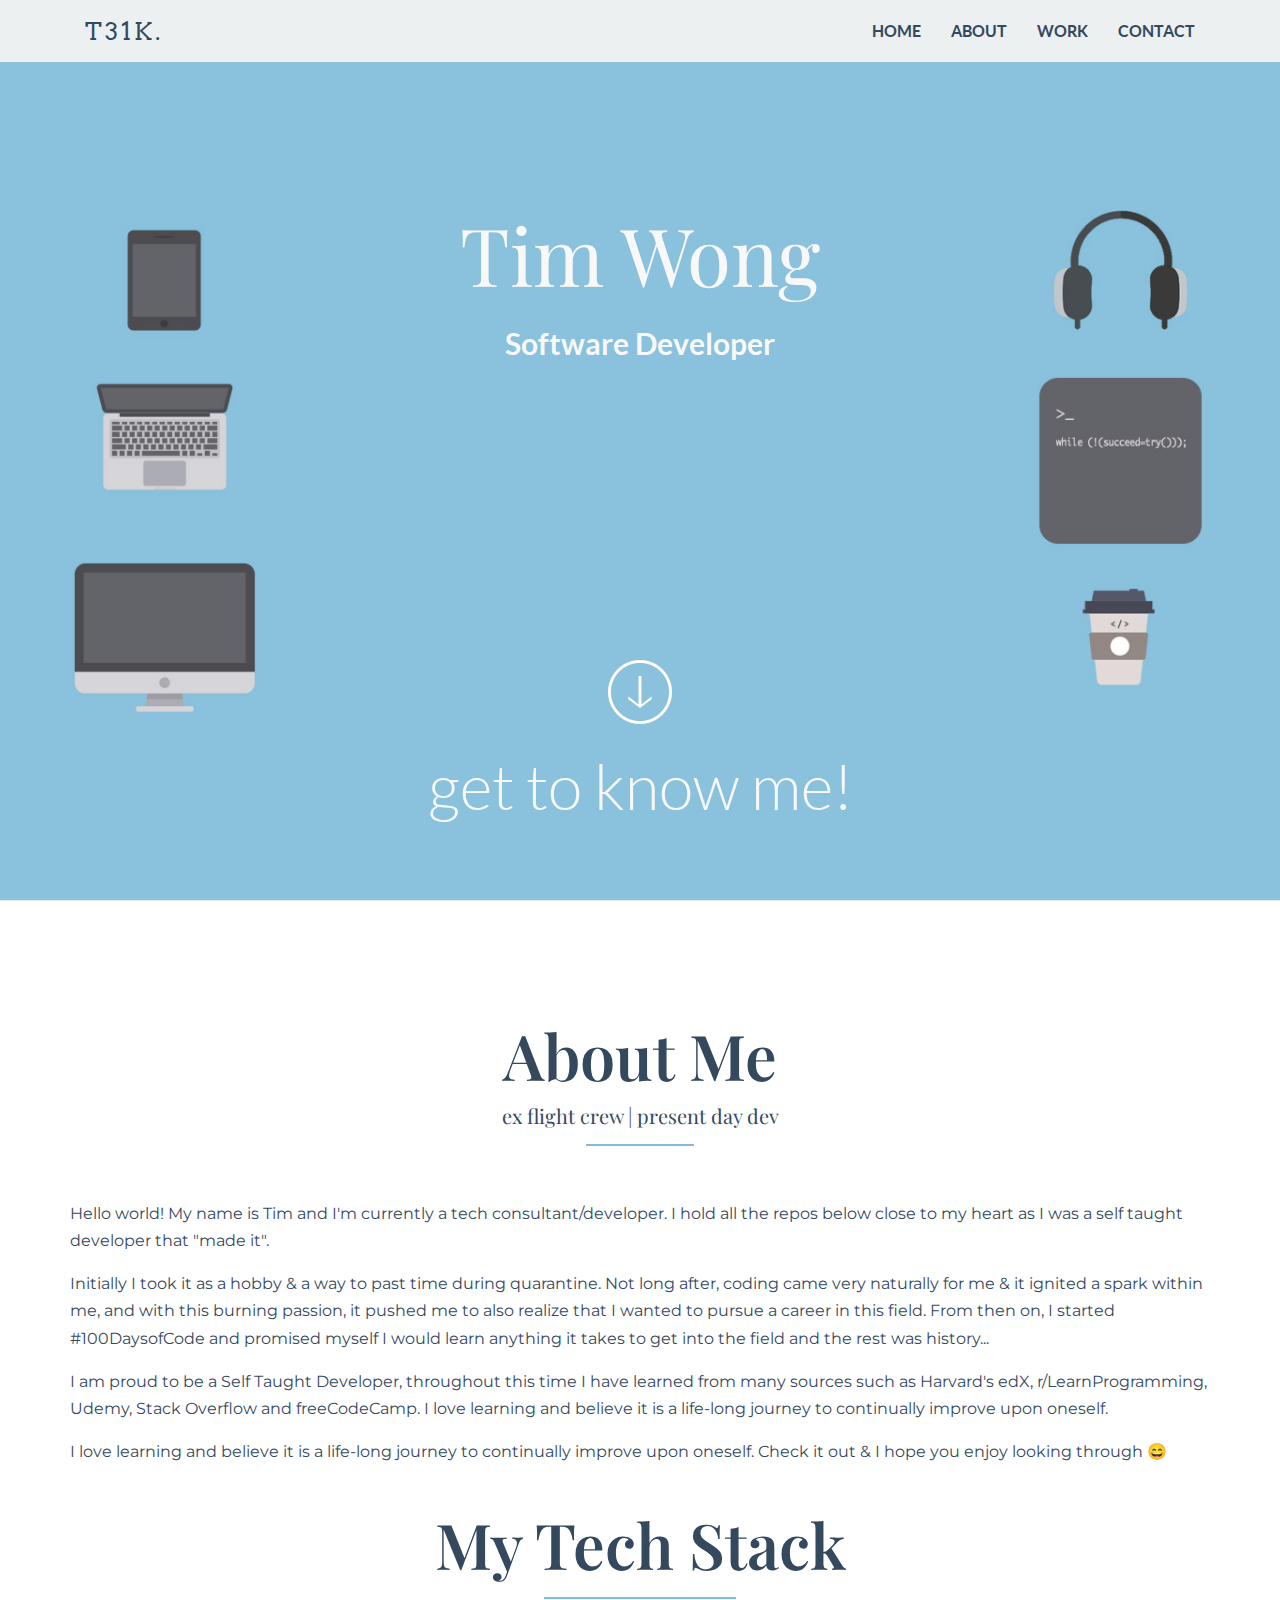
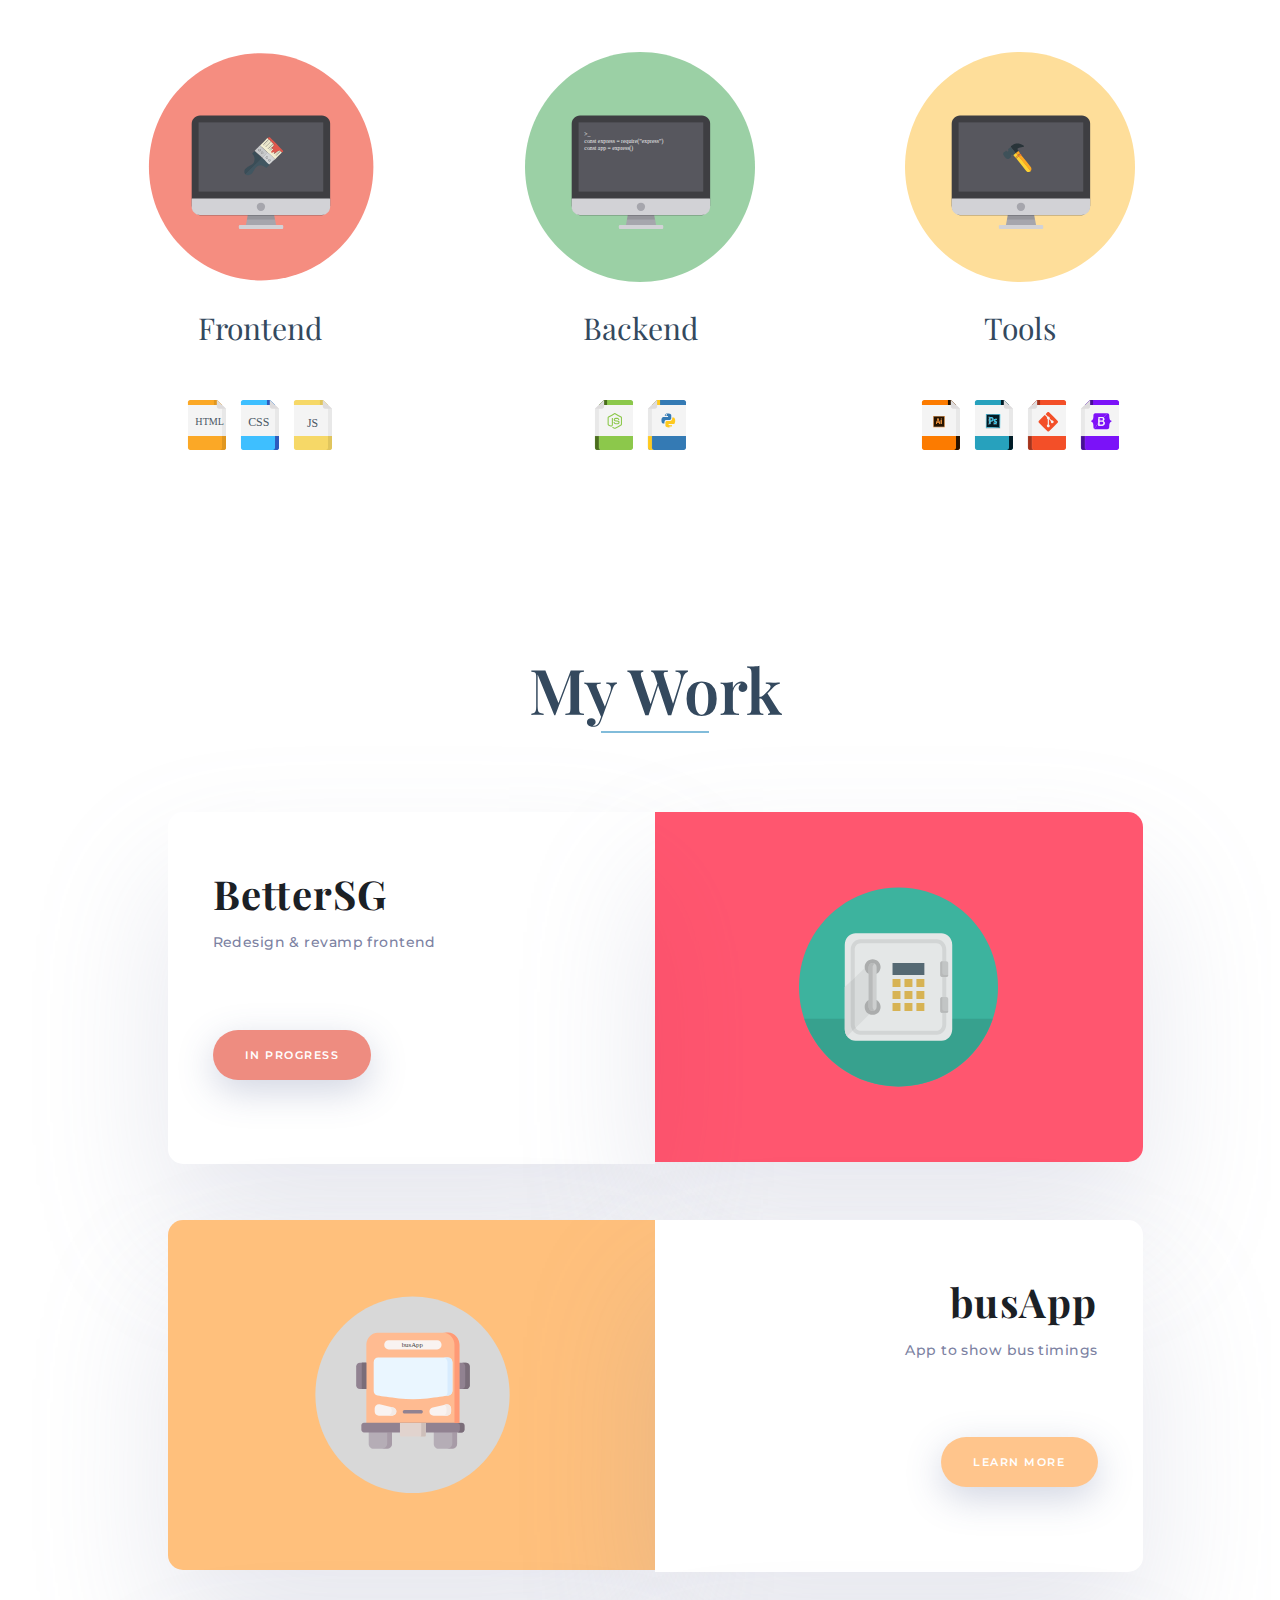
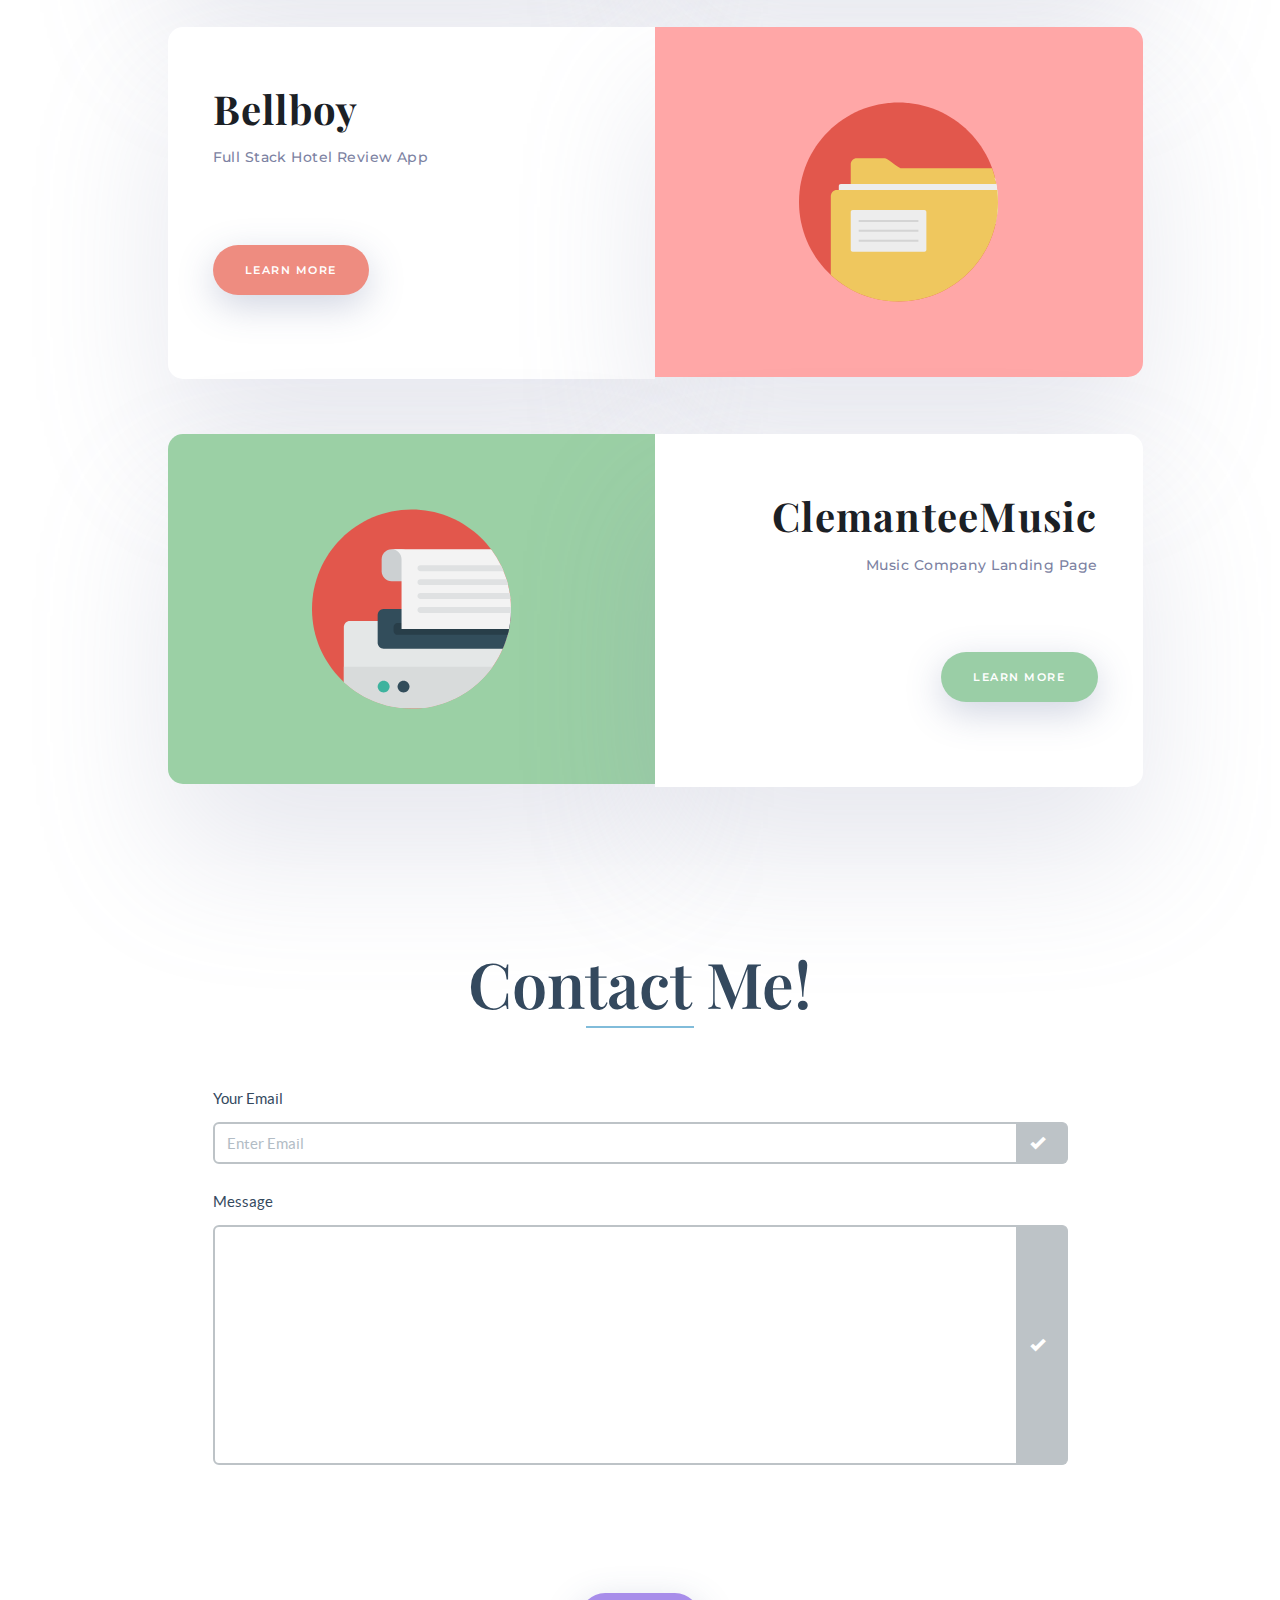
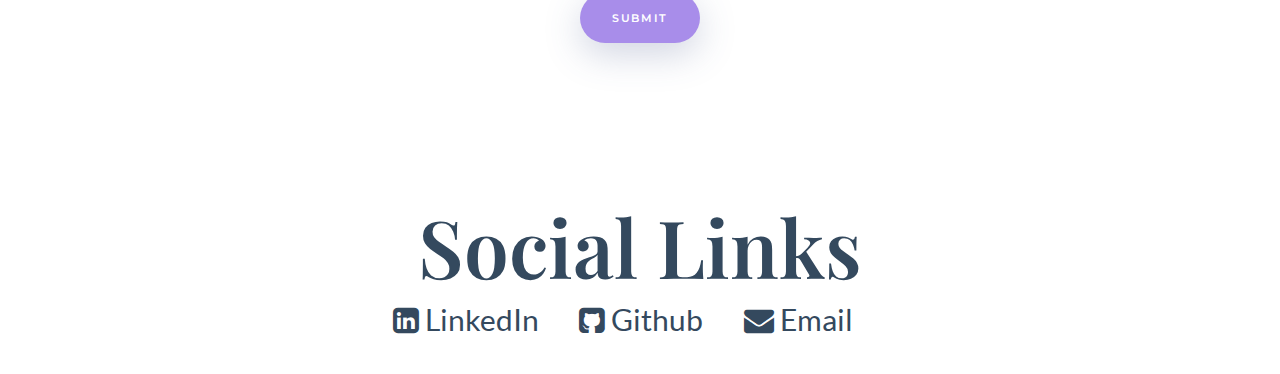
==== index.html @ 74f84fde "Center submit button" ====
<!DOCTYPE html>
<html> 
<head>
    <meta charset="utf-8">
    <meta name="viewport" content="width=device-width, user-scalable=no, initial-scale=1.0, minimum-scale=1.0, maximum-scale=1.0">
	<meta name="description" content="Software Enginner | Open to new opportunities ">
    <meta name="author" content="">

    <title>Tim Wong Portfolio Site</title>

    <!-- Bootstrap core CSS -->
    <link href="css/bootstrap.min.css" rel="stylesheet">
    <!-- Custom Google Web Font -->
    <link href="font-awesome/css/font-awesome.min.css" rel="stylesheet">
    <link href='http://fonts.googleapis.com/css?family=Lato:100,300,400,700,900,100italic,300italic,400italic,700italic,900italic' rel='stylesheet' type='text/css'>
	<link href='http://fonts.googleapis.com/css?family=Arvo:400,700' rel='stylesheet' type='text/css'>
	<link href="css/font.css" rel="stylesheet" >
    <!-- Custom CSS-->
    <link href="css/general.css" rel="stylesheet">
	<link href="css/cards.css" rel="stylesheet">
	
	<!-- Owl-Carousel -->
    <link href="css/custom.css" rel="stylesheet">
	<link href="css/owl.carousel.css" rel="stylesheet">
    <link href="css/owl.theme.css" rel="stylesheet">
	<link href="css/style.css" rel="stylesheet">
	<link href="css/animate.css" rel="stylesheet">
	
	<!-- Fav Icon -->
	<link rel="apple-touch-icon" sizes="180x180" href="img/fav/apple-touch-icon.png">
	<link rel="icon" type="image/png" sizes="32x32" href="img/fav/favicon-32x32.png">
	<link rel="icon" type="image/png" sizes="16x16" href="img/fav/favicon-16x16.png">
	<link rel="manifest" href="img/fav/site.webmanifest">
	
	<!-- Magnific Popup core CSS file -->
	<link rel="stylesheet" href="css/magnific-popup.css"> 
	<script src="js/modernizr-2.8.3.min.js"></script>  <!-- Modernizr /-->

</head>

<body id="home">

	<!-- Preloader -->
	<div id="preloader">
		<div id="status"></div>
	</div>
	
	<!-- FullScreen -->
    <div class="intro-header">
		<div class="col-xs-12 text-center abcen1">
			<h1 class="custom-subtitle-font hideOnMobile wow fadeIn" data-wow-delay="0.4s">Tim Wong</h1>
			<h3 class="custom_p_font hideOnMobile wow fadeIn" data-wow-delay="0.6s">Software Developer</h3>
			
		</div>    
        <!-- /.container -->
		<div class="col-xs-12 text-center abcen wow">
			<a class="imgcircle wow bounceInUp" data-wow-duration="1.5s"  href="#about"> <img class="img_scroll" src="img/icon/circle.png" alt=""> </a>
			<h2 class="h3_home wow bounceIn" data-wow-duration="1.5s">get to know me!</h2>
			<div class="button_down "> 
			</div>
		</div>
		<!-- <div>
			<img src="/img/1.svg" alt="">
		</div>
		 -->
    </div>
	
	<!-- NavBar-->
	<nav class="navbar-default navbar-fixed-top" role="navigation" id="main">
		<div class="container" >
			<div class="navbar-header">
				<button type="button" class="navbar-toggle" data-toggle="collapse" data-target=".navbar-ex1-collapse">
					<span class="sr-only">Toggle navigation</span>
					<span class="icon-bar"></span>
					<span class="icon-bar"></span>
					<span class="icon-bar"></span>
				</button>
				<a class="navbar-brand custom-font" href="#home">T31K.</a>
			</div>

			<div class="collapse navbar-collapse navbar-right navbar-ex1-collapse">
				<ul class="nav navbar-nav">
					
					<li class="menuItem"><a href="#home">HOME</a></li>
					<li class="menuItem"><a href="#about">ABOUT</a></li>
					<li class="menuItem"><a href="#work">WORK</a></li>
					<li class="menuItem"><a href="#contact">CONTACT</a></li>
				</ul>
			</div>
		</div>
	</nav> 

	
	<!-- What is -->
	<section id="about">
	<div class="content-section-b">
		<div class="container">
			<div class="row">
				<div class="col-md-12  text-center wrap_title">
					<h2 class="custom-title-font">About Me</h2>
					<h4 class="custom-subtitle-font" >ex flight crew | present day dev</h4>
					<span class="underline">__________________</span>
				</div>
			</div>

			<div class="row text-center">
				<div class="col-lg-12">
					<div class="div-centered">
						<p class="custom-p-font">Hello world! My name is Tim and I'm currently a tech consultant/developer. I hold all the repos below close to my heart as I was a self taught developer that "made it". </p>
						<p class="custom-p-font">Initially I took it as a hobby & a way to past time during quarantine. Not long after, coding came very naturally for me & it ignited a spark within me, and with this burning passion, it pushed me to also realize that I wanted to pursue a career in this field. From then on, I started #100DaysofCode and promised myself I would learn anything it takes to get into the field and the rest was history...</p>
						<p class="custom-p-font">I am proud to be a Self Taught Developer, throughout this time I have learned from many sources such as Harvard's edX, r/LearnProgramming, Udemy, Stack Overflow and freeCodeCamp. I love learning and believe it is a life-long journey to continually improve upon oneself.</p>								
						<p class="custom-p-font">I love learning and believe it is a life-long journey to continually improve upon oneself. Check it out & I hope you enjoy looking through 😄 </p>
					</div>
				</div>
			</div>
		

						<div class="col-md-12  text-center wrap_title">
							<h2 class="custom-title-font">My Tech Stack</h2>
							<p></p>
							<span class="underline">________________________________</span>
						</div>
					</div>

					<div class="row">
						<div class="container">

						<!-- <div class="col-lg-3"></div> -->
						<div class="col-lg-4  ml-lg-3 text-center">
							<img src="img/icon/frontend.svg" class="icon-custom" alt="">
								<h3 class="custom-subtitle-font">Frontend</h3>
								<img src="img/icon/html.svg" class="smaller-icon-custom">
								<img src="img/icon/css.svg" class="smaller-icon-custom">
								<img src="img/icon/javascript.svg" class="smaller-icon-custom">
						</div>
						<div class="col-lg-4  text-center">
							<img src="img/icon/backend.svg" class="icon-custom" alt="">
								<h3 class="custom-subtitle-font">Backend</h3>
								<img src="img/icon/nodejs.svg" class="smaller-icon-custom">
								<img src="img/icon/python.svg" class="smaller-icon-custom">
						</div>
						<div class="col-lg-4  mr-lg-3  text-center">
							<img src="img/icon/tools.svg" class="icon-custom" alt="">
								<h3 class="custom-subtitle-font">Tools</h3>
								<img src="img/icon/illustrator.svg" class="smaller-icon-custom">
								<img src="img/icon/photoshop.svg" class="smaller-icon-custom">
								<img src="img/icon/git.svg" class="smaller-icon-custom">
								<img src="img/icon/boostrap.svg" class="smaller-icon-custom">
						</div>
						<!-- <div class="col-lg-3"></div> -->

					</div>

				</div>
			</section>

			<section id="work">
				<br><br>
				<div class="container">
					<div class="container">
						<div class="text-center ">
							<h2 class="custom-title-font ">My Work</h2>
							<span class="text-center underline mb-5">__________________</span>
						</div>
						<br><br>

					<div class="row">
						<div class="col-md-1"></div>
						<div class="col-md-5 p-none">
							<div class="work-wrapper-l">
									<h3 class="title">BetterSG</h3>
									<p class="work-wrap-text">Redesign & revamp frontend</p>
									<a href="https://better.sg" class="btn btn-red" target="_blank">In Progress</a>
									
							</div>
						</div>
						<div class="col-md-5 p-none">
							<div class="work-wrapper-r bg-red">
								<img class="work-img"  src="img/icon/bank.svg" alt="">
							</div>
						</div>
						<div class="col-md-1"></div>
					</div>
					<br><br>
					<div class="row">
						<div class="col-md-1"></div>
						<div class="col-md-5 p-none">
							<div class="work-wrapper-l-alt bg-orange">
								<img class="work-img"  src="img/icon/busApp.svg" alt="">
								
							</div>
						</div>
						<div class="col-md-5 p-none">
							<div class="work-wrapper-r-alt ">
								<div class="text-right text-custom-center">
									<h3 class="title-alt">busApp</h3>
									<p class="work-wrap-text-alt">App to show bus timings</p>
									<a href="work#busapp" class="btn btn-work btn-orange text-right " target="_blank">Learn More</a>
								</div>
							</div>
						</div>
						<div class="col-md-1"></div>
					</div>
					<br><br>
					<div class="row">
						<div class="col-md-1"></div>
						<div class="col-md-5 p-none">
							<div class="work-wrapper-l">
									<h3 class="title">Bellboy</h3>
									<p class="work-wrap-text">Full Stack Hotel Review App</p>
									<a href="work#bellboy" class="btn btn-red" target="_blank">Learn More</a>
							</div>
						</div>
						<div class="col-md-5 p-none">
							<div class="work-wrapper-r bg-pink">
								<img class="work-img" src="img/icon/folder.svg" alt="">
							</div>
						</div>
						<div class="col-md-1"></div>
					</div>
					<br><br>
					<div class="row">
						<div class="col-md-1"></div>
						<div class="col-md-5 p-none">
							<div class="work-wrapper-l-alt bg-green">
								<img class="work-img"  src="img/icon/printer.svg" alt="">
								
							</div>
						</div>
						<div class="col-md-5 p-none">
							<div class="work-wrapper-r-alt">
								<div class="text-right text-custom-center">
									<h3 class="title-alt ">ClemanteeMusic</h3>
									<p class="work-wrap-text-alt">Music Company Landing Page</p>
									<a href="work#clemantee" class="btn btn-work btn-green text-right " target="_blank">Learn More</a>
								</div>
							</div>
						</div>
						<div class="col-md-1"></div>
					</div>
			
	</section>
	<!-- Contact -->
	<br><br><br>
	<section id="contact">
		<div class="container">
			<div class="row">
			
			<div class="col-md-12  text-center wrap_title">
				<h2 class="custom-title-font contact">Contact Me!</h2>
				<span class="text-center underline mb-5">__________________</span>
			</div>
			
			<div class="col-md-12">
				<form role="form" action="https://formspree.io/f/mleodkqy" method="post" class="form" >
						<div class="form-group">
							<label for="InputEmail">Your Email</label>
							<div class="input-group">
								<input type="text" class="form-control" id="InputEmail" name="_replyto" placeholder="Enter Email" required  >
								<span class="input-group-addon"><i class="glyphicon glyphicon-ok form-control-feedback"></i></span>
							</div>
						</div>
						
						<div class="form-group">
							<label for="message">Message</label>
								<div class="input-group">
									<textarea name="message" id="InputMessage" class="form-control" rows="10" cols="80" required></textarea>
									<span class="input-group-addon"><i class="glyphicon glyphicon-ok form-control-feedback"></i></span>
								</div>

							<input type="submit" name="submit" id="submit" value="Submit" class="btn btn-work btn-red bg-purple mx-auto">

						</div>
						
				</form>
			</div>
			
			
			</div>
		</div>
	</section>
	
			<div class="container">
				<div class="row">
					<div class="col-lg-12">
						<div class="d-block mx-auto">
							<h1 class="mt-4 text-center custom-title-font">Social Links</h1>
							<li class="social d-block text-center social"> 
								<a href="https://linkedin.com/in/teikmunwong"><i class="fa fa-linkedin-square fa-size"></i> LinkedIn</a>
								<a href="https://github.com/T31K"><i class="fa fa-github-square fa-size"> </i> Github</a>
								<a href="mailto:t31kmunwong@gmail.com"><i class="fa fa-envelope fa-size"> </i> Email</a>
							</li>
							<br>
						</div>
					</div>
				</div>
			</div>
		

    <!-- JavaScript -->
    <script src="js/jquery-1.10.2.js"></script>
    <script src="js/bootstrap.js"></script>
	<script src="js/owl.carousel.js"></script>
	<script src="js/script.js"></script>
	<!-- StikyMenu -->
	<script src="js/stickUp.min.js"></script>
	<script type="text/javascript">
	  jQuery(function($) {
		$(document).ready( function() {
		  $('.navbar-default').stickUp();
		  
		});
	  });
	
	</script>
	<!-- Smoothscroll -->
	<script type="text/javascript" src="js/jquery.corner.js"></script> 
	<script src="js/wow.min.js"></script>
	<script>
	 new WOW().init();
	</script>
	<script src="js/classie.js"></script>
	<script src="js/uiMorphingButton_inflow.js"></script>
	<!-- Magnific Popup core JS file -->
	<script src="js/jquery.magnific-popup.js"></script> 
</body>

</html>
---- css/font.css ----
@import url('https://fonts.googleapis.com/css2?family=Playfair+Display:wght@400;500;600&display=swap');
@import url('https://fonts.googleapis.com/css2?family=Montserrat:wght@400;500;600;700&display=swap');

.custom-title-font{
    font-family: 'Playfair Display', serif !important;
    font-weight: 600;
}

.custom-p-font{
    font-family: 'Montserrat', serif !important;
}

.custom-subheading-font{
    font-family: 'Playfair Display', serif !important;
    font-weight: 500;
}

.custom-subtitle-font{
    font-family: 'Playfair Display', serif !important;
    font-weight: 400;
}
.underline{
    border-top: 2px solid #81BCDA;
    color: #FFF;
}

.c-mt{
    margin-top: 15% !important;
}

.my-work{
    margin-top:800px;
}

.contact{
    margin-top :80px !important;
}
---- css/general.css ----
/*General */
@import url('https://fonts.googleapis.com/css2?family=Josefin+Sans:wght@300;350;400;600&display=swap');

body, html {
	height: 100%;
	width: 100%;
	overflow-x:hidden;
}


::-moz-selection{background:#1abc9c;color:white}

::selection{background:#1abc9c;color:white}

.abcen{position: absolute;bottom: 8%;}

.abcen1{position: absolute;top: 20%;}

.content-section-c {
	border-top: 1px solid #32465A;
	border-bottom: 1px solid #32465A;
	background-color: #34495e;
	padding: 90px 0;
}

.descp{
	margin: 0;
	padding: 0;
	line-height: 40px !important;
}

.glyphicon {
	margin-right: 10px;
}

.lead2 {
margin-bottom: 30px;
margin-top: 20px;
font-size: 18px;
line-height: 1.46428571;
font-weight: 300;
}

.lead3 {
margin-bottom: 0px;
margin-top: 0px;
font-size: 16px;
color: #8D8D8D;
line-height: 1.46428571;
font-weight: 300;
}

.float {
-webkit-animation-name: floatingx;
-webkit-animation-duration: 4s;
-webkit-animation-iteration-count: infinite;
-webkit-animation-timing-function: ease-in-out;
-moz-animation-name: floating;
-moz-animation-duration: 4s;
-moz-animation-iteration-count: infinite;
-moz-animation-timing-function: ease-in-out;
}

.phone-image {
max-width: 250px;
margin: auto;
}

.h1_home{
	font-size: 80px;
	font-family: 'Josefin Sans', sans-serif;
	font-weight: 350;
	letter-spacing: 6px;
}

.h3_home{font-weight: 300;}

/*own carousel */

#owl-demo .item{
  margin: 3px;
}
#owl-demo .item img{
  display: block;
  width: 100%;
  height: auto;
}

#owl-demo-1 .item{
  margin: 3px;
}
#owl-demo-1 .item img{
  display: block;
  width: 100%;
  height: auto;
}

/*magnific */
.mfp-bg {
background: #000000 !important;
opacity: 0.95 !important;
filter: alpha(opacity=95) !important;
}

.item .img-responsive {cursor:url(../img/cross.png),auto;}

/* Preloader */
#preloader {
	position: fixed;
	top:0;
	left:0;
	right:0;
	bottom:0;
	background-color:#fff; /* change if the mask should have another color then white */
	z-index:99; /* makes sure it stays on top */
}

#status {
	width:200px;
	height:200px;
	position:absolute;
	left:50%; /* centers the loading animation horizontally one the screen */
	top:50%; /* centers the loading animation vertically one the screen */
	background-image:url(../img/status.gif); /* path to your loading animation */
	background-repeat:no-repeat;
	background-position:center;
	margin:-100px 0 0 -100px; /* is width and height divided by two */
}


/* Button */ 
.mybutton_standard {
	border: 1px solid #fff;
	color: #fff;
}

.mybutton_cyano{
	border: 1px solid #4A90BE;
	color: #fff;
	background-color:#4A90BE;
}

.mybutton_cyano:hover{
	border: 1px solid #4A90BE;
	color: #4A90BE !important;
	background: rgba(204, 204, 204, 0);
}

.button_down img {
width: 50px;
	
}
.btn-primary {
	border-color: rgba(52, 73, 94, 0);
}

.tworow{margin-top: 90px;}

.social {
	font-size: 30px;
	text-decoration: none;
	list-style-type: none;
	color: #1abc9c; 
}

.social > a:hover {
	color: #1abc9c; 
}

.box-icon {
	height: 150px;
	width: 150px;
	-moz-border-radius: 35px;
	border-radius: 100%;
	padding: 47px 10px;
	background-color: #f0f1ec;
	color: #034b81;
	text-align: center;
	-webkit-transition: all 0.3s;
	-moz-transition: all 0.3s;
	transition: all 0.3s;
	margin-right: 15px;
}

.box-icon:hover {
	background-color: #1abc9c;
	color: #fff;
}

.owl-theme .owl-controls .owl-page span {
background: #1abc9c !important;
}

/* Nav */
.navbar {
	position: relative;
	min-height: 60px;
	margin-bottom: 0; 
	width: 100%;
	z-index: 999;
	border-radius: 0; 
}
/* 
.navbar-default {
	position: relative;
	min-height: 60px;
	width: 100%;
	z-index: 999;
	
} */

.navbar-default .navbar-nav>li>a {
color: #ffffff;
}

.navbar-default .navbar-nav>li>a:hover {
color: #ECEBEB;
}

.navbar-default .navbar-brand {
color: #ffffff;
}
.navbar-default .navbar-brand:hover {
color: #ECEBEB;
}

.navbar-brand {
	font-family: arvo;
	letter-spacing: 3px;
	font-weight: 400 !important;
}

.lead {
	font-size: 16px;
	font-weight: 400;
}

.intro-header {
	height: 100%; /* Full PAge */
	padding-top: 50px; /* If you're making other pages, make sure there is 50px of padding to make sure the navbar doesn't overlap content! */
	padding-bottom: 50px;
	color: #f8f8f8;
	background: url(../img/intro/intro6.jpg) no-repeat center center;
	background-size: cover;
	text-align: center;
}

.intro-message {
	position: relative;
	padding-top: 12%;
	padding-bottom: 20%;
}

.list-inline {
	margin-top: 30px;
}
.intro-message > h1 {
	margin: 0;
	font-size: 5em;
	font-family: "Lato", "Helvetica Neue", Helvetica, Arial, sans-serif;
	font-weight: 400;
	letter-spacing: 3px;
}

.intro-divider {
	width: 400px;
	border-top: 1px solid #f8f8f8;
	border-bottom: 1px solid rgba(0, 0, 0, 0.2);
}

.intro-message > h3 {
	margin: 0;
	font-size: 2.8em;
	font-family: "Lato", "Helvetica Neue", Helvetica, Arial, sans-serif;
	font-weight: 300;
	letter-spacing: 0px;
	margin-top: 10px;
}


.network-name {
	font-size: 14px;
	font-weight: 400;
	letter-spacing: 1.5px;
}

.content-section-a {
	background-color: none; 
}

.content-section-b {
	border-top: 1px solid #e7e7e7;
	border-bottom: 1px solid #e7e7e7;
	padding: 90px 0; 
}

.section-heading {
	margin-bottom: 30px;
}

.section-heading-spacer {
	border-top: 3px solid #e7e7e7;
	width: 200px;
	float: left;
}

.banner {
	padding: 100px 0;
	color: #f8f8f8;
	background: url(../img/intro/banner-bg.jpg) no-repeat center center;
	background-size: cover;
}

/* Animate */
/* .rotate{
    -webkit-transition-duration: 0.8s;
    -moz-transition-duration: 0.8s;
    -o-transition-duration: 0.8s;
    transition-duration: 0.8s;
     
    -webkit-transition-property: -webkit-transform;
    -moz-transition-property: -moz-transform;
    -o-transition-property: -o-transform;
    transition-property: transform;
     
    overflow:hidden;
 
    }  
 
.rotate:hover  
{
    -webkit-transform:rotate(360deg);
    -moz-transform:rotate(360deg);
    -o-transform:rotate(360deg);
}   */



/* Style for form modal */
.content-style-form {
	position: relative;
	text-align: left;
}

.content-style-form h2 {
	margin: 0;
	padding: 0.4em 0 0.3em;
	text-align: center;
	font-weight: 300;
	font-size: 3.5em;
}

.content-style-form form {
	padding: 10px 30px;
}

.content-style-form form p {
	margin: 0 0 5px 0;
	font-size: 0.7em;
}

.content-style-form label {
	display: block;
	padding: 10px 0 0;
	color: #34495e;
	text-transform: uppercase;
	letter-spacing: 1px;
	font-weight: bold;
}

.content-style-form input[type="text"],
.content-style-form input[type="password"] {
	padding: 10px;
	width: 100%;
	border: 2px solid #ebd3bd;
	background: transparent;
	color: #b09a86;
	font-weight: 300;
	font-size: 2.2em;
}

.content-style-form input[type="text"]:focus,
.content-style-form input[type="password"]:focus {
	border-color: #e75854;
	color: #e75854;
}

.content-style-form input:focus {
	outline: 0;
}

.content-style-form button {
	display: block;
	margin-top: 2.5em;
	padding: 1.5em;
	width: 100%;
	border: none;
	background: #e75854;
	color: #fff;
	text-transform: uppercase;
	letter-spacing: 1px;
	font-weight: 800;
	font-size: 1.25em;
}

.content-style-form .icon-close {
	top: 0;
	right: 0;
	color: #ebd3bd;
	font-size: 75%;
}

.content-style-form .icon-close:hover {
	color: #e75854;
}

.js .content-style-form-1 h2,
.js .content-style-form-1 p,
.js .content-style-form-1 .icon-close {
	opacity: 0;
	-webkit-transition: opacity 0.2s 0.35s, -webkit-transform 0.2s 0.35s;
	transition: opacity 0.2s 0.35s, transform 0.2s 0.35s;
	-webkit-transform: scale(0.85);
	transform: scale(0.85);
}

.content-style-form-1 p:first-child {
	-webkit-transition-delay: 0.4s;
	transition-delay: 0.4s;
}

.content-style-form-1 p:nth-child(2) {
	-webkit-transition-delay: 0.45s;
	transition-delay: 0.45s;
}

.content-style-form-1 p:nth-child(3) {
	-webkit-transition-delay: 0.5s;
	transition-delay: 0.5s;
}

.morph-button.open .content-style-form-1 h2,
.morph-button.open .content-style-form-1 p,
.morph-button.open .content-style-form-1 .icon-close {
	opacity: 1;
	-webkit-transform: scale(1);
	transform: scale(1);
}

.js .content-style-form-2 h2,
.js .content-style-form-2 p,
.js .content-style-form-2 .icon-close {
	opacity: 0;
	-webkit-transition: opacity 0.2s 0.3s, -webkit-transform 0.2s 0.3s;
	transition: opacity 0.2s 0.3s, transform 0.2s 0.3s;
	-webkit-transform: translateY(50px);
	transform: translateY(50px);
}

.content-style-form-2 p:first-child {
	-webkit-transition-delay: 0.35s;
	transition-delay: 0.35s;
}

.content-style-form-2 p:nth-child(2) {
	-webkit-transition-delay: 0.4s;
	transition-delay: 0.4s;
}

.content-style-form-2 p:nth-child(3) {
	-webkit-transition-delay: 0.45s;
	transition-delay: 0.45s;
}

.content-style-form-2 p:nth-child(4) {
	-webkit-transition-delay: 0.5s;
	transition-delay: 0.5s;
}

.morph-button.open .content-style-form-2 h2,
.morph-button.open .content-style-form-2 p,
.morph-button.open .content-style-form-2 .icon-close {
	opacity: 1;
	-webkit-transform: translateY(0);
	transform: translateY(0);
}

.content-style-form-4 form {
	padding: 30px;
	background: #fff;
	color: #ccb096;
	font-size: 1.5em;
	-webkit-perspective: 1000px;
	perspective: 1000px;
}

.content-style-form-4 input[type="text"] {
	border: none;
	background-color: #f0f0f0;
}

.content-style-form-4 form button {
	background: #34495e;
}

.content-style-form-4 form button:focus,
.content-style-form-4 form button:hover {
	background: #1abc9c;
}

.js .content-style-form-4 p {
	opacity: 0;
	-webkit-transition: opacity 0.3s, -webkit-transform 0.3s;
	transition: opacity 0.3s, transform 0.3s;
	-webkit-transform: rotateX(-45deg);
	transform: rotateX(-45deg);
	-webkit-transform-origin: center top;
	transform-origin: center top;
}

.morph-button.open .content-style-form-4 p {
	opacity: 1;
	-webkit-transition: opacity 0.4s 0.2s, -webkit-transform 0.4s 0.2s;
	transition: opacity 0.4s 0.2s, transform 0.4s 0.2s;
	-webkit-transform: rotateY(0deg);
	transform: rotateY(0deg);
}

.morph-button.open .content-style-form-4 p:nth-child(2) {
	-webkit-transition-delay: 0.35s;
	transition-delay: 0.35s;
}

.content-style-social {
	padding: 30px;
	text-align: left;
}

.morph-button-inflow-2 > button svg {
	display: inline-block;
	padding-right: 10px;
	width: 20px;
	height: 20px;
	vertical-align: -5%;
}

.morph-button-inflow-2 > button svg path {
	fill: #e75854;
}

.content-style-social a {
	display: block;
	padding: 0.5em 0;
	color: #67c2d4;
	vertical-align: middle;
	text-transform: uppercase;
	letter-spacing: 1px;
	font-weight: 700;
	font-size: 0.8em;
	line-height: 32px;
}

.js .content-style-social a {
	-webkit-transition: -webkit-transform 0.3s;
	transition: transform 0.3s;
	-webkit-transform: translateX(100%);
	transform: translateX(100%);
}

.content-style-social a:hover {
	color: #e75854;
}

.content-style-social a:hover svg path {
	fill: #e75854;
}

.content-style-social a svg {
	display: inline-block;
	padding-right: 10px;
	vertical-align: middle;
	-webkit-backface-visibility: hidden;
}

.morph-button-inflow.open .content-style-social a {
	-webkit-transform: translateX(0);
	transform: translateX(0);	
}

.morph-button-inflow.open .content-style-social a:nth-child(2) {
	-webkit-transition-delay: 0.05s;
	transition-delay: 0.05s;
}

.morph-button-inflow.open .content-style-social a:nth-child(3) {
	-webkit-transition-delay: 0.1s;
	transition-delay: 0.1s;
}

/* Morph Button: Default Styles */

.morph-button {
	position: relative;
	display: block;
	margin: 0 auto;
}

.morph-button > button {
	position: relative;
	padding: 0 1em;
	border: none;
	background-color: #e85657;
	color: #f9f6e5;
	text-transform: uppercase;
	letter-spacing: 1px;
	font-weight: 700;
	line-height: 80px;
	overflow: hidden;
}

.morph-button.open > button {
	pointer-events: none;
}

.morph-content {
	pointer-events: none;
}

.morph-button.open .morph-content {
	pointer-events: auto;
}

/* Common styles for overlay and modal type (fixed morph) */
.morph-button-fixed,
.morph-button-fixed .morph-content {
	width: 300px;
	height: 80px;
}

.morph-button-fixed > button {
	z-index: 1000;
	width: 100%;
	height: 100%;
	-webkit-transition: opacity 0.1s 0.5s;
	transition: opacity 0.1s 0.5s;
}

.morph-button-fixed.open > button {
	opacity: 0;
	-webkit-transition: opacity 0.1s;
	transition: opacity 0.1s;
}

.morph-button-fixed .morph-content {
	position: fixed;
	z-index: 900;
	opacity: 0;
	-webkit-transition: opacity 0.3s 0.5s, width 0.4s 0.1s, height 0.4s 0.1s, top 0.4s 0.1s, left 0.4s 0.1s, margin 0.4s 0.1s;
	transition: opacity 0.3s 0.5s, width 0.4s 0.1s, height 0.4s 0.1s, top 0.4s 0.1s, left 0.4s 0.1s, margin 0.4s 0.1s;
}

.morph-button-fixed.open .morph-content {
	opacity: 1;
}

.morph-button-fixed .morph-content > div {
	visibility: hidden;
	height: 0;
	opacity: 0;
	-webkit-transition: opacity 0.1s, visibility 0s 0.1s, height 0s 0.1s;
	transition: opacity 0.1s, visibility 0s 0.1s, height 0s 0.1s;
}

.morph-button-fixed.open .morph-content > div {
	visibility: visible;
	height: auto;
	opacity: 1;
	-webkit-transition: opacity 0.3s 0.5s;
	transition: opacity 0.3s 0.5s;
}

.morph-button-fixed.active > button {
	z-index: 2000;
}

.morph-button-fixed.active .morph-content {
	z-index: 1900;
}

/* Transitions for overlay button and sidebar button */
.morph-button-overlay .morph-content,
.morph-button-sidebar .morph-content {
	-webkit-transition: opacity 0.3s 0.5s, width 0.4s 0.1s, height 0.4s 0.1s, top 0.4s 0.1s, left 0.4s 0.1s;
	transition: opacity 0.3s 0.5s, width 0.4s 0.1s, height 0.4s 0.1s, top 0.4s 0.1s, left 0.4s 0.1s;
}

.morph-button-overlay.open .morph-content,
.morph-button-sidebar.open .morph-content {
	-webkit-transition: width 0.4s 0.1s, height 0.4s 0.1s, top 0.4s 0.1s, left 0.4s 0.1s;
	transition: width 0.4s 0.1s, height 0.4s 0.1s, top 0.4s 0.1s, left 0.4s 0.1s;	
}

/* Morph Button Style: Overlay */
.morph-button.morph-button-overlay {
	margin: 50px auto;
}

.morph-button-overlay .morph-content {
	overflow: hidden;
	background: #e85657;
}

.morph-button-overlay.open .morph-content {
	top: 0 !important;
	left: 0 !important;
	width: 100%;
	height: 100%;
}

/* Morph Button Style: Modal */
.morph-button-modal::before {
	position: fixed;
	top: 0;
	left: 0;
	z-index: 800;
	width: 100%;
	height: 100%;
	background: rgba(0,0,0,0.5);
	content: '';
	opacity: 0;
	-webkit-transition: opacity 0.5s;
	transition: opacity 0.5s;
	pointer-events: none;
}

.morph-button-modal.open::before {
	opacity: 1;
	pointer-events: auto;
}

.morph-button-modal.active::before {
	z-index: 1800;
}

.morph-button-modal .morph-content {
	overflow: hidden;
	-webkit-transition: opacity 0.3s 0.5s, width 0.4s 0.1s, height 0.4s 0.1s, top 0.4s 0.1s, left 0.4s 0.1s, margin 0.4s 0.1s;
	transition: opacity 0.3s 0.5s, width 0.4s 0.1s, height 0.4s 0.1s, top 0.4s 0.1s, left 0.4s 0.1s, margin 0.4s 0.1s;
}

.morph-button-modal.open .morph-content {
	top: 50% !important;
	left: 50% !important;
	margin: -210px 0 0 -300px;
	width: 600px;
	height: 420px;
	-webkit-transition: width 0.4s 0.1s, height 0.4s 0.1s, top 0.4s 0.1s, left 0.4s 0.1s, margin 0.4s 0.1s;
	transition: width 0.4s 0.1s, height 0.4s 0.1s, top 0.4s 0.1s, left 0.4s 0.1s, margin 0.4s 0.1s;
}

/* Colors and sizes for individual modals */
.morph-button.morph-button-modal-1 {
	float: left;
}

.morph-button.morph-button-modal-2,
.morph-button.morph-button-modal-3 {
	display: inline-block;
	margin: 10px 15px;
}

.morph-button-modal-1 > button,
.morph-button-modal-1 .morph-content {
	background-color: #553445;
}

.morph-button-modal-2 > button,
.morph-button-modal-2 .morph-content,
.morph-button-modal-3 > button,
.morph-button-modal-3 .morph-content {
	background-color: #fef0e3;
	color: #e75854;
}

.morph-button-modal-4 {
	display: inline-block;
}

.morph-button-modal-4 > button,
.morph-button-modal-4 .morph-content {
	background-color: #faf1e0;
	color: #553445;
}

.morph-button-modal-4 > button span,
.morph-button-modal-4 .morph-clone {
	padding-left: 10px;
	color: #286f81;
}

.morph-button-modal-4 .morph-clone {
	position: absolute;
	right: 34px;
	bottom: 30px;
	z-index: 100;
	letter-spacing: 1px;
	font-weight: 700;
	-webkit-transition: bottom 0.4s 0.1s, right 0.4s 0.1s;
	transition: bottom 0.4s 0.1s, right 0.4s 0.1s;
}

.morph-button-modal-4.open .morph-clone,
.no-js .morph-button-modal-4 .morph-clone {
	right: 10px;
	bottom: 10px;
}

.morph-button-modal-1::before {
	background: rgba(240,221,204,0.7);
}

.morph-button-modal-2.open .morph-content {
	margin: -210px 0 0 -170px;
	width: 340px;
	height: 420px;
}

.morph-button-modal-3.open .morph-content {
	margin: -255px 0 0 -210px;
	width: 420px;
	height: 510px;
}

.morph-button-modal-3.open .morph-content > div {
	height: 420px;
}

.morph-button-modal-2.open .morph-content > div,
.morph-button-modal-3.open .morph-content > div {
 	-webkit-transition: opacity 0.3s 0.3s;
	transition: opacity 0.3s 0.3s;
}

.morph-button-modal-4.open .morph-content {
	margin: -200px 0 0 -320px;
	width: 640px;
	height: 400px;
}

/* Morph Button Style: In the content flow */
.morph-button-inflow {
	overflow: hidden;
	max-width: 100%;
	height: 70px;
}

.morph-button-inflow > button {
	width: 100%;
	line-height: 70px;
}

.morph-button-inflow .morph-content {
	position: absolute;
	top: 0;
	left: 0;
	width: 100%;
}

.morph-button-inflow .morph-content .morph-clone {
	padding: 0;
	font-weight: 700;
	font-size: 1.5em;
	line-height: 70px;
}

/* Colors and sizes for individual in flow buttons */
.morph-button-inflow-1 {
	width: 600px;
	margin: 2em auto;
	-webkit-transition: height 0.5s cubic-bezier(0.7,0,0.3,1);
	transition: height 0.5s cubic-bezier(0.7,0,0.3,1);
}

.morph-button-inflow-1 > button span {
	visibility: hidden;
}

.morph-button-inflow-1 .morph-content .morph-clone {
	color: #FFFFFF;
	background: #1abc9c;
}

.morph-button-inflow-2 {
	position: absolute;
	top: 50%;
	left: 50%;
	width: 220px;
	background-color: #fef0e3;
	-webkit-transition: height 0.3s, width 0.3s, -webkit-transform 0.3s;
	transition: height 0.3s, width 0.3s, transform 0.3s;
	-webkit-transform: translateX(-50%) translateY(-50%);
	transform: translateX(-50%) translateY(-50%);
}

.morph-button-inflow-2 > button {
	position: absolute;
	top: 0;
	left: 0;
	width: 100%;
	height: 100%;
	background-color: transparent;
	color: #e75854;
	-webkit-transition: -webkit-transform 0.3s;
	transition: transform 0.3s;
}

.morph-button-inflow-2.open > button {
	-webkit-transform: translateX(-100%);
	transform: translateX(-100%);
}

.morph-button-inflow-2 .morph-content {
	width: 260px;
	height: 200px;
}

.morph-button-inflow-2.open {
	width: 260px;
}

/* Morph Button Style: Sidebar */
.morph-button-sidebar,
.morph-button-sidebar .morph-content {
	width: 60px;
	height: 60px;
}

.morph-button-sidebar {
	position: fixed;
	bottom: 50px;
	left: 50px;
}

.morph-button-sidebar > button {
	line-height: 60px;
	font-size: 1.6em;
	padding: 0;
}

.morph-button-sidebar .morph-content {
	background: #e85657;
}

.morph-button-sidebar.open .morph-content {
	top: 0 !important;
	left: 0 !important;
	width: 300px;
	height: 100%;
	overflow: hidden;
	-webkit-backface-visibility: hidden;
}

/* Let's add some nice easing for all cases */
.morph-button .morph-content,
.morph-button.open .morph-content,
.morph-button-modal-4 .morph-clone {
	-webkit-transition-timing-function: cubic-bezier(0.7,0,0.3,1);
	transition-timing-function: cubic-bezier(0.7,0,0.3,1);
}

/* Helper classes */
.noscroll {
	overflow: hidden;
}

.morph-button-overlay.scroll .morph-content {
	overflow-y: scroll;
}

.morph-button-sidebar.scroll .morph-content {
	overflow: auto;
}

/* No JS fallback: let's hide the button and show the content */
.no-js .morph-button > button {
	display: none;
}

.no-js .morph-button {
	margin: 10px 0;
	float: none;
}

.no-js .morph-button,
.no-js .morph-button .morph-content,
.no-js .morph-button .morph-content > div {
	position: relative;
	width: auto;
	height: auto;
	opacity: 1;
	visibility: visible;
	top: auto;
	left: auto;
	-webkit-transform: none;
	transform: none;
	pointer-events: auto;
}

.no-js .morph-button .morph-content .icon-close {
	display: none;
}

.no-js .morph-button-sidebar {
	width: 300px;
	position: fixed;
	top: 0;
	left: 0;
	margin: 0;
	height: 100%;
	background: #e85657;
	overflow: auto;
}

.no-transition {
	-webkit-transition: none !important;
	transition: none !important;
}

/* Media Queries */
/* Media queries!
-------------------------------------------------------------------------------*/

/* 960 Screens */
@media only screen and (min-width: 960px) and (max-width: 1250px) {
	
}
@media only screen and (min-width: 768px) and (max-width: 820px) {
	
}
/* Tablet */
@media only screen and (min-width: 768px) and (max-width: 959px) {
	
		h1, .h1 {
			font-size: 50px;
		}
		
		h3, .h3 {
			font-size: 20px;
		}
		
}


/* All Mobile Sizes (devices and browser) */
	@media only screen and (max-width: 1200px) {
		.intro-header {
			height: 100%;
			padding-top: 50px;
			padding-bottom: 50px;
			color: #f8f8f8;
			/* background: url(../img/intro/intro_mobile.jpg) no-repeat center center; */
			background-size: cover;
			text-align: center;
		}

		.hideOnMobile{
			display: none;
			opacity: 0;
		}
		h1, .h1 {
			font-size: 50px;
		}
		
		h3, .h3 {
			font-size: 20px;
		}
		#gallery1{
			display:none
		}
		
		.button_down{
			display:none
		}

		h2.contact{
			margin-top: 130px !important;
		}
	}

/* Mobile Landscape */
@media only screen and (min-width: 480px) and (max-width: 767px) { 
	
	
}

/* Mobile Portrait */
@media only screen and (max-width: 639px) {
	#techstack{
		margin-top: 150px !important;
	}

	h2.contact{
	margin-top: 120px !important;

	}
	
	
}
@media screen and (max-width: 600px) {
	.morph-button-modal.open .morph-content {
		top: 0% !important;
		left: 0% !important;
		margin: 0;
		width: 100%;
		height: 100%;
		overflow-y: scroll;
		-webkit-transition: width 0.4s 0.1s, height 0.4s 0.1s, top 0.4s 0.1s, left 0.4s 0.1s;
		transition: width 0.4s 0.1s, height 0.4s 0.1s, top 0.4s 0.1s, left 0.4s 0.1s;
	}
}

@media screen and (max-width: 400px) {
	.morph-button-fixed,
	.morph-button-fixed .morph-content {
		width: 200px;
		height: 80px;
	}

	.morph-button-fixed > button {
		font-size: 75%;
	}

	.morph-button-sidebar > button {
		font-size: 1.6em;
	}

	.morph-button-inflow .morph-content .morph-clone {
		font-size: 0.9em;
	}

	.morph-button-modal-4,
	.morph-button-modal-4 .morph-content {
		width: 220px;
		height: 120px;
	}

	.morph-button-modal-4 > button {
		font-size: 100%;
		line-height: 50px;
	}

	.morph-button-modal-4 > button span {
		display: block;
	}

	.morph-button-modal-4 .morph-clone {
		right: 83px;
		bottom: 26px;
	}

	.morph-button-sidebar,
	.morph-button-sidebar .morph-content {
		width: 100% !important;
		height: 60px !important;
	}

	.morph-button-sidebar {
		bottom: 0px;
		left: 0px;
	}

	.morph-button-sidebar.open .morph-content {
		height: 100% !important;
	}
}

@media (max-width: 1199px) {
	ul.banner-social-buttons {
		float: left;
		margin-top: 15px;
	}	
}

@media (max-width: 767px) {
	.banner h2 {
		margin: 0;
		text-shadow: 2px 2px 3px rgba(0, 0, 0, 0.6);
		font-size: 3em;
	}

	ul.banner-social-buttons > li {
		display: block;
		margin-bottom: 20px;
		padding: 0;
	}

	ul.banner-social-buttons > li:last-child {
		margin-bottom: 0;
	}	
}


p.copyright {
	margin: 15px 0 0;
}

@media (max-width: 767px) {
	.intro-message {
		padding-bottom: 15%;
	}

	.intro-message > h1 {
		font-size: 3em;
	}

	ul.intro-social-buttons > li {
		display: block;
		margin-bottom: 20px;
		padding: 0;
	}

	ul.intro-social-buttons > li:last-child {
		margin-bottom: 0;
	}

	.intro-divider {
		width: 100%;
	}
}


@media screen and (max-width: 770px) {
	.mockup-left {
		float: none;
		margin: 0 auto 20px;
	}

	.mockup-right {
		
	}

	.joiner {
		display: block;
	}
}

@media screen and (max-width: 400px) {
	.mockup-content > span:nth-last-child(2) {
		width: calc(100% - 210px);
	}
}

@media screen and (max-width: 25em) {

	.codrops-icon span {
		display: none;
	}

}
/* 
div.footer{
	background: #a88dea;
	padding: 5%;
		border-radius:  15px 15px 15px 15px;
		padding: 25px 45px;
		box-shadow: 0 70px 140px 0 rgba(130,136,171,.2);
		margin-bottom: 5%;
} */
li.social a{
	margin-right: 3%;
}
---- css/cards.css ----
@import url('https://fonts.googleapis.com/css2?family=Montserrat:wght@400;500;600;700&display=swap');
@import url('https://fonts.googleapis.com/css2?family=Playfair+Display:wght@400;500;600&display=swap');

.work-wrapper-l {
    background-color: rgb(255, 255, 255);
    border-radius: 15px 0 0 15px;
    padding: 25px 45px;
    box-shadow: 0 70px 140px 0 rgba(130,136,171,.2);
    font-family: 'Playfair Display', serif;
}

.work-wrapper-r {
    background: #ee9ca7;  /* fallback for old browsers */
    background: -webkit-linear-gradient(to bottom, #ffdde1, #ee9ca7);  /* Chrome 10-25, Safari 5.1-6 */
    background: linear-gradient(to bottom, #ffdde1, #ee9ca7); /* W3C, IE 10+/ Edge, Firefox 16+, Chrome 26+, Opera 12+, Safari 7+ */
    border-radius: 0 15px 15px 0;
    box-shadow: 0 70px 140px 0 rgba(130,136,171,.2);
    padding: 25px 45px;
}


.work-wrapper-r-alt {
    background-color: #fff;
    border-radius:  0 15px 15px 0;
    padding: 25px 45px;
    box-shadow: 0 70px 140px 0 rgba(130,136,171,.2);
    font-family: 'Playfair Display', serif;
}

.work-wrapper-l-alt {
    background: #ee9ca7; 
    background: -webkit-linear-gradient(to bottom, #ffdde1, #ee9ca7); 
    background: linear-gradient(to bottom, #ffdde1, #ee9ca7);
    border-radius: 15px 0 0 15px;
    box-shadow: 0 70px 140px 0 rgba(130,136,171,.2);
    padding: 25px 45px;
}

.p-none{
    padding-left: 0;
    padding-right: 0;
}

p.work-wrap-text {
    margin-top: 10px;
    font-family: Montserrat,sans-serif;
    font-size: 14px;
    font-weight: 500;
    line-height: 1.78;
    letter-spacing: .44px;
    color: #7c82a2;
}

p.work-wrap-text-alt {
    text-align: right;
    margin-top: 10px;
    font-family: Montserrat,sans-serif;
    font-size: 14px;
    font-weight: 500;
    line-height: 1.78;
    letter-spacing: .44px;
    color: #7c82a2;
}


/* ============= IMAGE ============= */
img.work-img  {
    position: relative;
    display: block;
    margin: 0 auto;
    max-width: 199px;
    max-height: 500px;
    height: 300px;
}


.work-image {
    background: #ee9ca7;  /* fallback for old browsers */
    background: -webkit-linear-gradient(to bottom, #ffdde1, #ee9ca7);  /* Chrome 10-25, Safari 5.1-6 */
    background: linear-gradient(to bottom, #ffdde1, #ee9ca7); /* W3C, IE 10+/ Edge, Firefox 16+, Chrome 26+, Opera 12+, Safari 7+ */
    border-radius: 0 12px 12px 0;
}



/* ============== FONTS ================ */
h3.title {
    font-family: Playfair Display,serif;
    font-weight: 700;
    line-height: 1.33;
    letter-spacing: .8px;
    color: #1b2025;
    font-size: 40px;
    letter-spacing: 1.25px;
    text-align: left;
}

h3.title-alt {
    font-family: Playfair Display,serif;
    font-weight: 700;
    line-height: 1.33;
    letter-spacing: .8px;
    color: #1b2025;
    font-size: 40px;
    letter-spacing: 1.25px;
    text-align: right;
}

.work-description p {
    margin-top: 20px;
    font-family: Montserrat,sans-serif;
    font-size: 14px;
    font-weight: 500;
    line-height: 1.78;
    letter-spacing: .44px;
    color: #7c82a2;
}

/* =============== BUTTONS =============== */
.btn.btn-talk, .btn.btn-work {
    margin-top: 15%;
    margin-bottom: 15%;
    height: 50px;
    padding: 16px 32px;
    font-family: Montserrat,sans-serif;
    font-weight: 600;
    font-size: 11px;
    line-height: 18px;
    letter-spacing: 1.54px;
    text-transform: uppercase;
    border-radius: 25px;
}

.btn.btn-red {
    margin-top: 15%;
    margin-bottom: 15%;
    height: 50px;
    padding: 16px 32px;
    font-family: Montserrat,sans-serif;
    font-weight: 600;
    font-size: 11px;
    line-height: 18px;
    letter-spacing: 1.54px;
    text-transform: uppercase;
    border-radius: 25px;
}

.btn.btn-work {
    text-align: center;
    color: #fff;
}

.btn {
    border: 0 !important;
    outline: none !important;
}
.work-description .btn {
    width: 100%;
    max-width: 250px;
    margin-top: 40px;
}

.btn-work,  .btn-work:not(:disabled):not(.disabled).active, .btn-work:not(:disabled):not(.disabled):active {
    background: #EE8C80;
    box-shadow: 0 11px 36px 0 rgba(70,89,138,.25);
}

.btn-red,  .btn-red:not(:disabled):not(.disabled).active, .btn-red:not(:disabled):not(.disabled):active {
    background: #ee8c80;
    box-shadow: 0 11px 36px 0 rgba(70,89,138,.25);
    color: #fff;
}

.btn-orange{
    background: #ffc58c;  /* fallback for old browsers */
    box-shadow: 0 11px 36px 0 rgba(70,89,138,.25);
    color: #fff;
}
.btn:not(:disabled):not(.disabled) {
    cursor: pointer;
}

.align-items-center {
    -ms-flex-align: center!important;
    align-items: center!important;
}

.justify-content-center {
    -ms-flex-pack: center!important;
    justify-content: center!important;
}

.d-flex {
    display: -ms-flexbox!important;
    display: flex!important;
}



/* ================ RESPONSIVE VIEWPORT ================== */
@media (max-width: 1200px) {
    img.work-img{
        height: 276px;
    }
}

@media (max-width: 991px) {
    .work-wrapper-l {
        background-color: #fff;
        border-radius: 15px 15px 0 0;
        padding: 25px 45px;
        box-shadow: 0 70px 140px 0 rgba(130,136,171,.2);
        font-family: 'Playfair Display', serif;
        text-align: center;
    }
    
    .work-wrapper-r {
        background: #ee9ca7;  /* fallback for old browsers */
        background: -webkit-linear-gradient(to right, #ffdde1, #ee9ca7);  /* Chrome 10-25, Safari 5.1-6 */
        background: linear-gradient(to right, #ffdde1, #ee9ca7); /* W3C, IE 10+/ Edge, Firefox 16+, Chrome 26+, Opera 12+, Safari 7+ */
        border-radius: 0 0 15px 15px;
        box-shadow: 0 70px 140px 0 rgba(130,136,171,.2);
        padding: 25px 45px;
    }
    

    .work-wrapper-r-alt {
        background-color: #fff;
        border-radius: 0 0 15px 15px ;
        padding: 25px 45px;
        box-shadow: 0 70px 140px 0 rgba(130,136,171,.2);
        font-family: 'Playfair Display', serif;
    }
    
    .work-wrapper-l-alt {
        background: #ee9ca7; 
        background: -webkit-linear-gradient(to bottom, #ffdde1, #ee9ca7); 
        background: linear-gradient(to bottom, #ffdde1, #ee9ca7);
        border-radius: 15px 15px 0 0;
        box-shadow: 0 70px 140px 0 rgba(130,136,171,.2);
        padding: 25px 45px;
    }
    
    .text-custom-center{
        text-align:center;
    }

    h3.title {
        font-family: Playfair Display,serif;
        font-weight: 700;
        line-height: 1.33;
        letter-spacing: .8px;
        color: #1b2025;
        font-size: 40px;
        letter-spacing: 1.25px;
        text-align: center;
    }


    h3.title-alt {
        font-family: Playfair Display,serif;
        font-weight: 700;
        line-height: 1.33;
        letter-spacing: .8px;
        color: #1b2025;
        font-size: 40px;
        letter-spacing: 1.25px;
        text-align: center;
    }
    p.work-wrap-text-alt {
        text-align: center;
        margin-top: 10px;
        font-family: Montserrat,sans-serif;
        font-size: 14px;
        font-weight: 500;
        line-height: 1.78;
        letter-spacing: .44px;
        color: #7c82a2;
    }
    

    img.work-img  {
        position: relative;
        display: block;
        margin: 0 auto;
        max-width: 201px;
        height: 260px;
    }

    .btn.btn-talk, .btn.btn-work{
        margin-top: 30px !important;
    }

    .btn.btn-red {
        margin-top: 8%;
        margin-bottom: 8%;
    }

    
}

.form{
    width: 75%;
    margin: 0 auto;
}
.bg-orange{
    background: #ffc07c; 
}

.bg-green{
    background: #9BD0A5; 
}

.bg-red{
    background: #ff0b2fb1;
}

.bg-pink{
    background: #ffa7a7;
}

.bg-purple{
    background: #a88dea;
    margin: 0 auto;
    display: block;
}
---- css/custom.css ----
/* Owl Carousel Bootstrap Custom CSS */

/* Header Navigation */
#top-nav{
	border-bottom: 1px solid #e1e6dd;
	background: #FFF;
	-webkit-transform: translateZ(0)
}
#top-nav.navbar{
	margin-bottom: 0px;

}
#top-nav.navbar .nav{
	margin: 8px 0px;
}
	
#top-nav.navbar .nav > li > a {
	padding: 6px 12px;
	margin: 0px;
	text-transform: uppercase;
	font-weight: 400;

	-webkit-transition: background-color 200ms ease;
	-moz-transition: background-color 200ms ease;
	-o-transition: background-color 200ms ease;
	transition: background-color 200ms ease;
}
#top-nav.navbar .nav > li > a.download{
	-webkit-border-radius: 3px;
	-moz-border-radius: 3px;
	border-radius: 3px;
}

#top-nav.navbar .nav > li > a.download-on{
	background-color: #ff8a3c;
	color: #ffffff;
}
#top-nav.navbar .nav > li > a.download-on:hover{
	color: #ffffff;
	background-color: #ff7920;
}
.btn-navbar span.icon-bar{
	margin-top: 0px;
}

/* Header  */

#header{
	background: #f1f1f1;
	padding: 100px 0 100px;
}
#header h1{
	color: #7fc242;
	margin-bottom: 10px;
	margin-top: 40px;
}
#header h3{
	margin-bottom: 30px;
	width: 400px;
}
#header .btn-success {
	padding: 15px 30px;
	margin-bottom: 5px;
}
#header .logo{
	display: block;
	margin-top:60px;
	float: right
}
img.arrow-down{
	margin: 0 auto;
	display: block;
}
h1{
	margin-top: 80px;
}

pre.pre-show{
	margin: 40px 0px;

}
.tab-content pre.pre-show{
	margin: 0px 0px 0px 0px;
}
.nav-tabs{
	margin-top: 20px;
	margin-bottom: 0px;
	
}
.tab-content{
	border-left: 1px solid #ddd;
	border-right: 1px solid #ddd;
	border-bottom: 1px solid #ddd;
	-webkit-border-radius: 0px 0px 4px 4px;
	-moz-border-radius: 0px 0px 4px 4px;
	border-radius: 0px 0px 4px 4px;
	
}
/* Content */
.table th, .table td {
padding: 8px 12px;
}

.wrap_title{margin-bottom: 30px;}

/*  Owl */
#owl-demo .item{
	margin: 4px;
}
#owl-demo .item img{
	display: block;
	width: 100%;
	height: auto;
}
/* Footer */

#footer{
	padding: 20px 0px;
	background: #f3f3f3;
	text-align: center
}
.twitter-share-button{
	top: 4px;
	position: relative;
}

/* Demo Slides */

#owl-example .item{
	padding: 30px 0px;
	margin: 10px;
	color: #FFF;
	-webkit-border-radius: 3px;
	-moz-border-radius: 3px;
	border-radius: 3px;
	text-align: center;
}
#owl-example .item img{
	width: auto;
	margin: 0 auto;
	display: block;
}
#owl-example .item h3{
	font-size: 28px;
	font-weight: 300;
	margin: 25px 0 0;
}
#owl-example .item h4{
	margin: 5px 0 0;
	font-size: 18px;
}
.item h1{
	margin: inherit;
}

.orange{
	background: #ff8a3c;
}
.darkCyan{
	background: #42bdc2;
}
.forestGreen{
	background: #7fc242;
}
.yellow {
	background: #ffd800;
}
.dodgerBlue {
	background: #388bd1;
}
.skyBlue {
	background: #a1def8;
}
.zombieGreen {
	background: #3fbf79;
}
.violet {
	background: #db6ac5;
}
.yellowLight {
	background: #fee664;
}
.steelGray {
	background: #cad3d0;
}

/* More Demo Box */

#example-info h1,
#more h1{
	margin-top: 40px;
}
.demos-row{
	margin-top: 30px;
	margin-bottom: 30px;
}
.demo-page{
	margin-top: 0px;
	margin-bottom: 100px;
}
.demo-box{
	display: block;
	background: #f3f3f3;
	text-align: center;
	font-size: 18px;
	-webkit-border-radius: 3px;
	-moz-border-radius: 3px;
	border-radius: 3px;
}
.demo-box h3{
	padding-bottom:20px;
	margin: 0px;
	color: #869690;
}
.demo-box:hover{
	text-decoration: none;
}
.demo-wrapper{
	padding: 30px 0px 20px 0px;
	padding-left: 30px;
	padding-right: 30px;
}
.demo-slide {
	float: left;
}
.demo-slide .bg{
	background: #aebab6;
	margin-right: 1px;
	height: 100%;
}
.demo-box:hover .demo-slide .bg{
	background: #7fc242;
}
/* Images */
.demo-images .demo-slide{
	height: 40px;
	width: 33.3333333%;
}

/* Full */
.demo-full {
	padding-left: 0px;
	padding-right: 0px;
}
.demo-full .demo-slide{
	height: 40px;
	width: 25%;
}

/* Custom */
.demo-custom .demo-slide{
	height: 40px;
	width: 10%;
}
/* One */
.demo-one .demo-slide{
	height: 40px;
	width: 100%;
}

/* json */

.demo-Json .demo-slide {
	height: 40px;
	width: 20%;
}
.demo-Json-custom .demo-slide{
	height: 40px;
	width: 33.3333333%;
}
/* loading icon */

.demo-lazy .demo-slide{
	height: 40px;
	width: 33.3333333%;
}
.demo-lazy .demo-slide .bg{
background: url('../img/AjaxLoader.gif') no-repeat center center #aebab6;
}

/* Auto Height */
.demo-height .demo-slide{
	height: 40px;
	width: 100%;
}

/* Changelog  */
#changelog{
	margin-bottom: 40px;
}
#changelog .label{
	margin-bottom:10px;
}
#changelog .log{
	margin-bottom: 30px;
	padding-bottom: 30px;
	border-bottom: 1px solid #e1e6dd;
}
/* Faq */
#faq dt {
	line-height: 26px;
}
#faq dd{
	line-height: 22px;
	margin-bottom: 20px;
}



/* Responsive Stuff */


@media (max-width: 979px) {
	.navbar-fixed-top .navbar-inner, .navbar-fixed-bottom .navbar-inner {
	padding: 0px;
	}
	.navbar-fixed-top, .navbar-fixed-bottom {
	position: fixed;
	}
}
@media (max-width: 768px) {
	.navbar.navbar-fixed-top{
		position: static;
	}
	.btn.btn-navbar{
		margin: 9px 20px 9px 8px;
		padding: 10px 10px;
	}
	.nav-collapse .nav > li{
		border-top: 1px solid #e1e6dd;
		text-align: center
	}
	#header .logo{
		margin-top:40px;
		margin: 20px auto 0px;
		float: none;
		height: 150px;
	}
	#header {
		text-align: center;
		padding: 60px 0px 30px;
	}
	#header h1{
		margin: 10px 0;
	}
	#header h3{
	margin-bottom: 10px;
	width: auto;
	padding: 0px 20px;
	}
	h1 {
		font-size: 38px;
		margin: 20px 0;
	}
	h2 {
		font-size: 24px;
	}
	h3 {
		font-size: 20px;
	}
	h4 {
		font-size: 16px;
	}
	h5 {
		font-size: 13px;
	}
	h6 {
		font-size: 12px;
	}

}


@media (max-width: 480px) {
	.navbar-fixed-top, .navbar-fixed-bottom {
	position: static;
	}
	#header {
		text-align: center;
		padding: 20px 0px 20px;
	}
	#header .logo{
		margin-top:0px;
	}

}

/*
NO MORE TABLES!! ;)
*/
@media (max-width: 767px) {

	.hp-table table, .hp-table thead, .hp-table .hp-table tbody, .hp-table th, .hp-table td, .hp-table tr { 
		display: block; 
	}
	.hp-table thead tr { 
		display: none;
	}
	.hp-table tr { border: 0px solid #ccc; margin-bottom: 10px; }
	
	.hp-table td:before { 
		top: 6px;
		left: 6px;
		width: 45%; 
		padding-right: 10px; 
		white-space: nowrap;
	}

	.hp-table td:nth-of-type(2):before { 
		content: "Default:";
		font-weight: bold;
	}
	.hp-table td:nth-of-type(3):before { 
		content: "Type:";
		font-weight: bold;
	}
	.hp-table td:nth-of-type(4):before { 
		content: "Description:";
		font-weight: bold;
	}
}

.div-centered {
	text-align: left; 
	margin: auto; 
	width: 100%;
}

textarea{
	resize: none !important;
}

.gototop a i {
    height: 50px;
    display: table-cell;
    vertical-align: middle;
}

.small {
	width: 220px;
}

.medium {
	width: 220px;
}

.btn-pink {
	color: #222;
	background-color: #e89292;
  }
  .btn-pink:hover,
  .btn-pink:focus,
  .btn-pink:active,
.btn-pink.active,
.open .dropdown-toggle.btn-pink {
color: #222;
background-color: #e89292;
border-color: #e89292;
}
.btn-pink:active,
.btn-pink.active,
.open .dropdown-toggle.btn-pink {
background: #e89292;
border-color: #e89292;
}
.btn-pink.disabled,
.btn-pink[disabled],
fieldset[disabled] .btn-pink,
.btn-pink.disabled:hover,
.btn-pink[disabled]:hover,
fieldset[disabled] .btn-pink:hover,
.btn-pink.disabled:focus,
.btn-pink[disabled]:focus,
fieldset[disabled] .btn-pink:focus,
.btn-pink.disabled:active,
.btn-pink[disabled]:active,
fieldset[disabled] .btn-pink:active,
.btn-pink.disabled.active,
.btn-pink[disabled].active,
fieldset[disabled] .btn-pink.active {
background-color: #e89292;
border-color: #e89292;
}

.btn-green{
	background: #9ACEA6;
}

.content-section-b{
	border-bottom: none !important;
	padding-bottom: none !important;
}

.icon-custom{
	width: 230px;
	display:block;
	margin: 0 auto;
}

.smaller-icon-custom{
	margin-top: 50px;
	margin-left: auto;
	margin-right: auto;
	margin-bottom: 30px;
	width: 50px;

}

.slick-prev:before, .slick-next:before{
	margin-top: 100px !important;
	color: #1A4038 !important;
  }
---- css/style.css ----
@font-face {
  font-family: 'Lato';
  src: url('../fonts/lato/lato-black.eot');
  src: url('../fonts/lato/lato-black.eot?#iefix') format('embedded-opentype'), url('../fonts/lato/lato-black.woff') format('woff'), url('../fonts/lato/lato-black.ttf') format('truetype'), url('../fonts/lato/lato-black.svg#latoblack') format('svg');
  font-weight: 900;
  font-style: normal;
}
@font-face {
  font-family: 'Lato';
  src: url('../fonts/lato/lato-bold.eot');
  src: url('../fonts/lato/lato-bold.eot?#iefix') format('embedded-opentype'), url('../fonts/lato/lato-bold.woff') format('woff'), url('../fonts/lato/lato-bold.ttf') format('truetype'), url('../fonts/lato/lato-bold.svg#latobold') format('svg');
  font-weight: bold;
  font-style: normal;
}
@font-face {
  font-family: 'Lato';
  src: url('../fonts/lato/lato-bolditalic.eot');
  src: url('../fonts/lato/lato-bolditalic.eot?#iefix') format('embedded-opentype'), url('../fonts/lato/lato-bolditalic.woff') format('woff'), url('../fonts/lato/lato-bolditalic.ttf') format('truetype'), url('../fonts/lato/lato-bolditalic.svg#latobold-italic') format('svg');
  font-weight: bold;
  font-style: italic;
}
@font-face {
  font-family: 'Lato';
  src: url('../fonts/lato/lato-italic.eot');
  src: url('../fonts/lato/lato-italic.eot?#iefix') format('embedded-opentype'), url('../fonts/lato/lato-italic.woff') format('woff'), url('../fonts/lato/lato-italic.ttf') format('truetype'), url('../fonts/lato/lato-italic.svg#latoitalic') format('svg');
  font-weight: normal;
  font-style: italic;
}
@font-face {
  font-family: 'Lato';
  src: url('../fonts/lato/lato-light.eot');
  src: url('../fonts/lato/lato-light.eot?#iefix') format('embedded-opentype'), url('../fonts/lato/lato-light.woff') format('woff'), url('../fonts/lato/lato-light.ttf') format('truetype'), url('../fonts/lato/lato-light.svg#latolight') format('svg');
  font-weight: 300;
  font-style: normal;
}
@font-face {
  font-family: 'Lato';
  src: url('../fonts/lato/lato-regular.eot');
  src: url('../fonts/lato/lato-regular.eot?#iefix') format('embedded-opentype'), url('../fonts/lato/lato-regular.woff') format('woff'), url('../fonts/lato/lato-regular.ttf') format('truetype'), url('../fonts/lato/lato-regular.svg#latoregular') format('svg');
  font-weight: normal;
  font-style: normal;
}
@font-face {
  font-family: "Flat-UI-Icons";
  src: url('../fonts/flat-ui-icons-regular.eot');
  src: url('../fonts/flat-ui-icons-regular.eot?#iefix') format('embedded-opentype'), url('../fonts/flat-ui-icons-regular.woff') format('woff'), url('../fonts/flat-ui-icons-regular.ttf') format('truetype'), url('../fonts/flat-ui-icons-regular.svg#flat-ui-icons-regular') format('svg');
  font-weight: normal;
  font-style: normal;
}

/* Use the following CSS code if you want to use data attributes for inserting your icons */
[data-icon]:before {
  font-family: 'Flat-UI-Icons';
  content: attr(data-icon);
  speak: none;
  font-weight: normal;
  font-variant: normal;
  text-transform: none;
  -webkit-font-smoothing: antialiased;
  -moz-osx-font-smoothing: grayscale;
}
/* Use the following CSS code if you want to have a class per icon */
/*
Instead of a list of all class selectors,
you can use the generic selector below, but it's slower:
[class*="fui-"] {
*/
.fui-arrow-right,
.fui-arrow-left,
.fui-cmd,
.fui-check-inverted,
.fui-heart,
.fui-location,
.fui-plus,
.fui-check,
.fui-cross,
.fui-list,
.fui-new,
.fui-video,
.fui-photo,
.fui-volume,
.fui-time,
.fui-eye,
.fui-chat,
.fui-search,
.fui-user,
.fui-mail,
.fui-lock,
.fui-gear,
.fui-radio-unchecked,
.fui-radio-checked,
.fui-checkbox-unchecked,
.fui-checkbox-checked,
.fui-calendar-solid,
.fui-pause,
.fui-play,
.fui-check-inverted-2 {
  display: inline-block;
  font-family: 'Flat-UI-Icons';
  speak: none;
  font-style: normal;
  font-weight: normal;
  font-variant: normal;
  text-transform: none;
  -webkit-font-smoothing: antialiased;
  -moz-osx-font-smoothing: grayscale;
}
.fui-arrow-right:before {
  content: "\e02c";
}
.fui-arrow-left:before {
  content: "\e02d";
}
.fui-cmd:before {
  content: "\e02f";
}
.fui-check-inverted:before {
  content: "\e006";
}
.fui-heart:before {
  content: "\e007";
}
.fui-location:before {
  content: "\e008";
}
.fui-plus:before {
  content: "\e009";
}
.fui-check:before {
  content: "\e00a";
}
.fui-cross:before {
  content: "\e00b";
}
.fui-list:before {
  content: "\e00c";
}
.fui-new:before {
  content: "\e00d";
}
.fui-video:before {
  content: "\e00e";
}
.fui-photo:before {
  content: "\e00f";
}
.fui-volume:before {
  content: "\e010";
}
.fui-time:before {
  content: "\e011";
}
.fui-eye:before {
  content: "\e012";
}
.fui-chat:before {
  content: "\e013";
}
.fui-search:before {
  content: "\e01c";
}
.fui-user:before {
  content: "\e01d";
}
.fui-mail:before {
  content: "\e01e";
}
.fui-lock:before {
  content: "\e01f";
}
.fui-gear:before {
  content: "\e024";
}
.fui-radio-unchecked:before {
  content: "\e02b";
}
.fui-radio-checked:before {
  content: "\e032";
}
.fui-checkbox-unchecked:before {
  content: "\e033";
}
.fui-checkbox-checked:before {
  content: "\e034";
}
.fui-calendar-solid:before {
  content: "\e022";
}
.fui-pause:before {
  content: "\e03b";
}
.fui-play:before {
  content: "\e03c";
}
.fui-check-inverted-2:before {
  content: "\e000";
}
.dropdown-arrow-inverse {
  border-bottom-color: #34495e !important;
  border-top-color: #34495e !important;
}
body {
	height: 100%;
	width: 100%;
  font-family: "Lato", Helvetica, Arial, sans-serif;
  font-size: 16px;
  line-height: 1.72222;
  color: #34495e;
  background-color: #ffffff;
    overflow-x: hidden;
    width: 100%;
    -webkit-box-sizing: border-box;
       -moz-box-sizing: border-box;
            box-sizing: border-box;
}

a {
  color: #34495e;
  text-decoration: none;
  -webkit-transition: 0.25s;
  transition: 0.25s;
}
a:hover,
a:focus {
  color: #34495e;
  text-decoration: none;
}
a:focus {
  outline: none;
}
.img-rounded {
  border-radius: 6px;
}
.img-thumbnail {
  padding: 4px;
  line-height: 1.72222;
  background-color: #ffffff;
  border: 2px solid #bdc3c7;
  border-radius: 6px;
  -webkit-transition: all 0.25s ease-in-out;
  transition: all 0.25s ease-in-out;
  display: inline-block;
  max-width: 100%;
  height: auto;
}
.img-comment {
  font-size: 15px;
  line-height: 1.2;
  font-style: italic;
  margin: 24px 0;
}
h1,
h2,
h3,
h4,
h5,
h6,
.h1,
.h2,
.h3,
.h4,
.h5,
.h6 {
  font-family: inherit;
  font-weight: 700;
  line-height: 1.1;
  color: inherit;
}
h1 small,
h2 small,
h3 small,
h4 small,
h5 small,
h6 small,
.h1 small,
.h2 small,
.h3 small,
.h4 small,
.h5 small,
.h6 small {
  color: #e7e9ec;
}
h1,
h2,
h3 {
  margin-top: 30px;
  margin-bottom: 5px;
}
h4,
h5,
h6 {
  margin-top: 15px;
  margin-bottom: 15px;
}
h6 {
  font-weight: normal;
}
h1,
.h1 {
  font-size: 80px;
}
h2,
.h2 {
  font-size: 63px;
}
h3,
.h3 {
  font-size: 30px;
}
h4,
.h4 {
  font-size: 20px;
}
p {
  font-size: 16px;
  line-height: 1.72222;
  margin: 0 0 15px;
}
.custom-li{list-style-type:none}
.white {color:white}
.hidden { visibility: hidden;}
.lead {
  margin-bottom: 30px;
  margin-top: 20px;
  font-size: 20px;
  line-height: 1.46428571;
  font-weight: 300;
}
@media (min-width: 768px) {
  .lead {
	
  }
}
small,
.small {
  font-size: 83%;
  line-height: 2.067;
}
.text-muted {
  color: #bdc3c7;
}
.text-inverse {
  color: #ffffff;
}
.text-primary {
  color: #1abc9c;
}
a.text-primary:hover {
  color: #15967d;
}
.text-warning {
  color: #f1c40f;
}
a.text-warning:hover {
  color: #c19d0c;
}
.text-danger {
  color: #e74c3c;
}
a.text-danger:hover {
  color: #b93d30;
}
.text-success {
  color: #2ecc71;
}
a.text-success:hover {
  color: #25a35a;
}
.text-info {
  color: #3498db;
}
a.text-info:hover {
  color: #2a7aaf;
}
.bg-primary {
  color: #ffffff;
  background-color: #34495e;
}
a.bg-primary:hover {
  background-color: #222f3d;
}
.bg-success {
  background-color: #dff0d8;
}
a.bg-success:hover {
  background-color: #c1e2b3;
}
.bg-info {
  background-color: #d9edf7;
}
a.bg-info:hover {
  background-color: #afd9ee;
}
.bg-warning {
  background-color: #fcf8e3;
}
a.bg-warning:hover {
  background-color: #f7ecb5;
}
.bg-danger {
  background-color: #f2dede;
}
a.bg-danger:hover {
  background-color: #e4b9b9;
}
.page-header {
  padding-bottom: 14px;
  margin: 60px 0 30px;
  border-bottom: 1px solid #e7e9ec;
}
ul,
ol {
  margin-bottom: 15px;
}
dl {
  margin-bottom: 30px;
}
dt,
dd {
  line-height: 1.72222;
}
@media (min-width: 768px) {
  .dl-horizontal dt {
    width: 160px;
  }
  .dl-horizontal dd {
    margin-left: 180px;
  }
}
abbr[title],
abbr[data-original-title] {
  border-bottom: 1px dotted #bdc3c7;
}
blockquote {
  border-left: 3px solid #e7e9ec;
  padding: 0 0 0 16px;
  margin: 0 0 30px;
}
blockquote p {
  font-size: 20px;
  line-height: 1.55;
  font-weight: normal;
  margin-bottom: .4em;
}
blockquote small,
blockquote .small {
  font-size: 18px;
  line-height: 1.72222;
  font-style: italic;
  color: inherit;
}
blockquote small:before,
blockquote .small:before {
  content: "";
}
blockquote.pull-right {
  padding-right: 16px;
  padding-left: 0;
  border-right: 3px solid #e7e9ec;
  border-left: 0;
}
blockquote.pull-right small:after {
  content: "";
}
address {
  margin-bottom: 30px;
  line-height: 1.72222;
}
code,
kbd,
pre,
samp {
  font-family: Monaco, Menlo, Consolas, "Courier New", monospace;
}
code {
  padding: 2px 6px;
  font-size: 85%;
  color: #c7254e;
  background-color: #f9f2f4;
  border-radius: 4px;
}
kbd {
  padding: 2px 6px;
  font-size: 85%;
  color: #ffffff;
  background-color: #34495e;
  border-radius: 4px;
  box-shadow: none;
}
pre {
  padding: 8px;
  margin: 0 0 15px;
  font-size: 13px;
  line-height: 1.72222;
  color: inherit;
  background-color: #ffffff;
  border: 2px solid #e7e9ec;
  border-radius: 6px;
  white-space: pre;
}
.pre-scrollable {
  max-height: 340px;
}
.thumbnail {
  display: block;
  padding: 4px;
  margin-bottom: 5px;
  line-height: 1.72222;
  background-color: #ffffff;
  border: 2px solid #bdc3c7;
  border-radius: 6px;
  -webkit-transition: all 0.25s ease-in-out;
  transition: all 0.25s ease-in-out;
}
.thumbnail > img,
.thumbnail a > img {
  display: block;
  max-width: 100%;
  height: auto;
  margin-left: auto;
  margin-right: auto;
}
a.thumbnail:hover,
a.thumbnail:focus,
a.thumbnail.active {
  border-color: #16a085;
}
.thumbnail .caption {
  padding: 9px;
  color: #34495e;
}
.btn {

  font-size: 15px;
  font-weight: normal;
  line-height: 1.4;
  border-radius: 4px;
  padding: 10px 15px;
  -webkit-font-smoothing: subpixel-antialiased;
  -webkit-transition: border .25s linear, color .25s linear, background-color .25s linear;
  transition: border .25s linear, color .25s linear, background-color .25s linear;
}
.btn:hover,
.btn:focus {
  outline: none;
  color: #ffffff;
}
.btn:active,
.btn.active {
  outline: none;
  -webkit-box-shadow: none;
  box-shadow: none;
}
.btn.disabled,
.btn[disabled],
fieldset[disabled] .btn {
  background-color: #bdc3c7;
  color: rgba(255, 255, 255, 0.75);
  opacity: 0.7;
  filter: alpha(opacity=70);
}
.btn > [class^="fui-"] {
  margin: 0 1px;
  position: relative;
  line-height: 1;
  top: 1px;
}
.btn-xs.btn > [class^="fui-"] {
  font-size: 11px;
  top: 0;
}
.btn-hg.btn > [class^="fui-"] {
  top: 2px;
}
.btn-default {
  color: #ffffff;
  background-color: #bdc3c7;
}
.btn-default:hover,
.btn-default:focus,
.btn-default:active,
.btn-default.active,
.open .dropdown-toggle.btn-default {
  color: #ffffff;
  background-color: #cacfd2;
  border-color: #cacfd2;
}
.btn-default:active,
.btn-default.active,
.open .dropdown-toggle.btn-default {
  background: #a1a6a9;
  border-color: #a1a6a9;
}
.btn-default.disabled,
.btn-default[disabled],
fieldset[disabled] .btn-default,
.btn-default.disabled:hover,
.btn-default[disabled]:hover,
fieldset[disabled] .btn-default:hover,
.btn-default.disabled:focus,
.btn-default[disabled]:focus,
fieldset[disabled] .btn-default:focus,
.btn-default.disabled:active,
.btn-default[disabled]:active,
fieldset[disabled] .btn-default:active,
.btn-default.disabled.active,
.btn-default[disabled].active,
fieldset[disabled] .btn-default.active {
  background-color: #bdc3c7;
  border-color: #bdc3c7;
}
.btn-primary {
  color: #222;
  background-color: #ffbb91;
}
.btn-primary:hover,
.btn-primary:focus,
.btn-primary:active,
.btn-primary.active,
.open .dropdown-toggle.btn-primary {
  color: #222;
  background-color: #ffbb91;
  border-color: #ffbb91;
}
.btn-primary:active,
.btn-primary.active,
.open .dropdown-toggle.btn-primary {
  background: #ffbb91;
  border-color: #ffbb91;
}
.btn-primary.disabled,
.btn-primary[disabled],
fieldset[disabled] .btn-primary,
.btn-primary.disabled:hover,
.btn-primary[disabled]:hover,
fieldset[disabled] .btn-primary:hover,
.btn-primary.disabled:focus,
.btn-primary[disabled]:focus,
fieldset[disabled] .btn-primary:focus,
.btn-primary.disabled:active,
.btn-primary[disabled]:active,
fieldset[disabled] .btn-primary:active,
.btn-primary.disabled.active,
.btn-primary[disabled].active,
fieldset[disabled] .btn-primary.active {
  background-color: #ffbb91;
  border-color: #ffbb91;
}
.btn-info {
  color: #222;
  background-color: #FF9A77;
  border: none;
}
.btn-info:hover,
.btn-info:focus,
.btn-info:active,
.btn-info.active,
.open .dropdown-toggle.btn-info {
  color: #222;
  background-color: #FF9A77;
  border-color: ##FF9A77;
}
.btn-info:active,
.btn-info.active,
.open .dropdown-toggle.btn-info {
  background: #FF9A77;
  border-color: #FF9A77;
}
.btn-info.disabled,
.btn-info[disabled],
fieldset[disabled] .btn-info,
.btn-info.disabled:hover,
.btn-info[disabled]:hover,
fieldset[disabled] .btn-info:hover,
.btn-info.disabled:focus,
.btn-info[disabled]:focus,
fieldset[disabled] .btn-info:focus,
.btn-info.disabled:active,
.btn-info[disabled]:active,
fieldset[disabled] .btn-info:active,
.btn-info.disabled.active,
.btn-info[disabled].active,
fieldset[disabled] .btn-info.active {
  background-color: #FF9A77;
  border-color: #FF9A77;
}
.btn-danger {
  color: #ffffff;
  background-color: #e74c3c;
}
.btn-danger:hover,
.btn-danger:focus,
.btn-danger:active,
.btn-danger.active,
.open .dropdown-toggle.btn-danger {
  color: #ffffff;
  background-color: #ec7063;
  border-color: #ec7063;
}
.btn-danger:active,
.btn-danger.active,
.open .dropdown-toggle.btn-danger {
  background: #c44133;
  border-color: #c44133;
}
.btn-danger.disabled,
.btn-danger[disabled],
fieldset[disabled] .btn-danger,
.btn-danger.disabled:hover,
.btn-danger[disabled]:hover,
fieldset[disabled] .btn-danger:hover,
.btn-danger.disabled:focus,
.btn-danger[disabled]:focus,
fieldset[disabled] .btn-danger:focus,
.btn-danger.disabled:active,
.btn-danger[disabled]:active,
fieldset[disabled] .btn-danger:active,
.btn-danger.disabled.active,
.btn-danger[disabled].active,
fieldset[disabled] .btn-danger.active {
  background-color: #e74c3c;
  border-color: #e74c3c;
}
.btn-success {
  color: #ffffff;
  background-color: #2ecc71;
  border: none;
}
.btn-success:hover,
.btn-success:focus,
.btn-success:active,
.btn-success.active,
.open .dropdown-toggle.btn-success {
  color: #ffffff;
  background-color: #58d68d;
  border-color: #58d68d;
}
.btn-success:active,
.btn-success.active,
.open .dropdown-toggle.btn-success {
  background: #27ad60;
  border-color: #27ad60;
}
.btn-success.disabled,
.btn-success[disabled],
fieldset[disabled] .btn-success,
.btn-success.disabled:hover,
.btn-success[disabled]:hover,
fieldset[disabled] .btn-success:hover,
.btn-success.disabled:focus,
.btn-success[disabled]:focus,
fieldset[disabled] .btn-success:focus,
.btn-success.disabled:active,
.btn-success[disabled]:active,
fieldset[disabled] .btn-success:active,
.btn-success.disabled.active,
.btn-success[disabled].active,
fieldset[disabled] .btn-success.active {
  background-color: #2ecc71;
  border-color: #2ecc71;
}
.btn-warning {
  color: #ffffff;
  background-color: #f1c40f;
}
.btn-warning:hover,
.btn-warning:focus,
.btn-warning:active,
.btn-warning.active,
.open .dropdown-toggle.btn-warning {
  color: #ffffff;
  background-color: #f5d313;
  border-color: #f5d313;
}
.btn-warning:active,
.btn-warning.active,
.open .dropdown-toggle.btn-warning {
  background: #cda70d;
  border-color: #cda70d;
}
.btn-warning.disabled,
.btn-warning[disabled],
fieldset[disabled] .btn-warning,
.btn-warning.disabled:hover,
.btn-warning[disabled]:hover,
fieldset[disabled] .btn-warning:hover,
.btn-warning.disabled:focus,
.btn-warning[disabled]:focus,
fieldset[disabled] .btn-warning:focus,
.btn-warning.disabled:active,
.btn-warning[disabled]:active,
fieldset[disabled] .btn-warning:active,
.btn-warning.disabled.active,
.btn-warning[disabled].active,
fieldset[disabled] .btn-warning.active {
  background-color: #f1c40f;
  border-color: #f1c40f;
}
.btn-inverse {
  color: #ffffff;
  background-color: #34495e;
}
.btn-inverse:hover,
.btn-inverse:focus,
.btn-inverse:active,
.btn-inverse.active,
.open .dropdown-toggle.btn-inverse {
  color: #ffffff;
  background-color: #415b76;
  border-color: #415b76;
}
.btn-inverse:active,
.btn-inverse.active,
.open .dropdown-toggle.btn-inverse {
  background: #34495e;
  border-color: #34495e;
}
.btn-inverse.disabled,
.btn-inverse[disabled],
fieldset[disabled] .btn-inverse,
.btn-inverse.disabled:hover,
.btn-inverse[disabled]:hover,
fieldset[disabled] .btn-inverse:hover,
.btn-inverse.disabled:focus,
.btn-inverse[disabled]:focus,
fieldset[disabled] .btn-inverse:focus,
.btn-inverse.disabled:active,
.btn-inverse[disabled]:active,
fieldset[disabled] .btn-inverse:active,
.btn-inverse.disabled.active,
.btn-inverse[disabled].active,
fieldset[disabled] .btn-inverse.active {
  background-color: #34495e;
  border-color: #34495e;
}
.btn-embossed {
  -webkit-box-shadow: inset 0 -2px 0 rgba(0, 0, 0, 0.15);
  box-shadow: inset 0 -2px 0 rgba(0, 0, 0, 0.15);
}
.btn-embossed.active,
.btn-embossed:active {
  -webkit-box-shadow: inset 0 2px 0 rgba(0, 0, 0, 0.15);
  box-shadow: inset 0 2px 0 rgba(0, 0, 0, 0.15);
}
.btn-wide {
  min-width: 140px;
  padding-left: 30px;
  padding-right: 30px;
}
.btn-link {
  color: #16a085;
}
.btn-link:hover,
.btn-link:focus {
  color: #1abc9c;
  text-decoration: underline;
  background-color: transparent;
}
.btn-link[disabled]:hover,
fieldset[disabled] .btn-link:hover,
.btn-link[disabled]:focus,
fieldset[disabled] .btn-link:focus {
  color: #bdc3c7;
  text-decoration: none;
}
.btn-hg {
  padding: 13px 20px;
  font-size: 22px;
  line-height: 1.227;
  border-radius: 6px;
}
.btn-lg {
  padding: 10px 19px;
  font-size: 17px;
  line-height: 1.471;
  border-radius: 6px;
}
.btn-sm {
  padding: 9px 13px;
  font-size: 13px;
  line-height: 1.385;
  border-radius: 4px;
}
.btn-xs {
  padding: 6px 9px;
  font-size: 12px;
  line-height: 1.083;
  border-radius: 3px;
}
.btn-tip {
  font-weight: 300;
  padding-left: 10px;
  font-size: 92%;
}
.btn-block {
  white-space: normal;
}
.btn-default .caret {
  border-top-color: #ffffff;
}
.btn-primary .caret,
.btn-success .caret,
.btn-warning .caret,
.btn-danger .caret,
.btn-info .caret {
  border-top-color: #ffffff;
}
.dropup .btn-default .caret {
  border-bottom-color: #ffffff;
}
.dropup .btn-primary .caret,
.dropup .btn-success .caret,
.dropup .btn-warning .caret,
.dropup .btn-danger .caret,
.dropup .btn-info .caret {
  border-bottom-color: #ffffff;
}
.btn-group-xs > .btn {
  padding: 6px 9px;
  font-size: 12px;
  line-height: 1.083;
  border-radius: 3px;
}
.btn-group-sm > .btn {
  padding: 9px 13px;
  font-size: 13px;
  line-height: 1.385;
  border-radius: 4px;
}
.btn-group-lg > .btn {
  padding: 10px 19px;
  font-size: 17px;
  line-height: 1.471;
  border-radius: 6px;
}
.btn-group-gh > .btn {
  padding: 13px 20px;
  font-size: 22px;
  line-height: 1.227;
  border-radius: 6px;
}
.btn-group > .btn + .btn {
  margin-left: 0;
}
.btn-group > .btn + .dropdown-toggle {
  border-left: 2px solid rgba(52, 73, 94, 0.15);
  padding-left: 12px;
  padding-right: 12px;
}
.btn-group > .btn + .dropdown-toggle .caret {
  margin-left: 3px;
  margin-right: 3px;
}
.btn-group > .btn.btn-gh + .dropdown-toggle .caret {
  margin-left: 7px;
  margin-right: 7px;
}
.btn-group > .btn.btn-sm + .dropdown-toggle .caret {
  margin-left: 0;
  margin-right: 0;
}
.dropdown-toggle .caret {
  margin-left: 8px;
}
.btn-group > .btn,
.btn-group > .dropdown-menu,
.btn-group > .popover {
  font-weight: 400;
}
.btn-group:focus .dropdown-toggle {
  outline: none;
  -webkit-transition: 0.25s;
  transition: 0.25s;
}
.btn-group.open .dropdown-toggle {
  color: rgba(255, 255, 255, 0.75);
  -webkit-box-shadow: none;
  box-shadow: none;
}
.btn-toolbar .btn.active {
  color: #ffffff;
}
.btn-toolbar .btn > [class^="fui-"] {
  font-size: 16px;
  margin: 0 1px;
}
.caret {
  border-width: 8px 6px;
  border-bottom-color: #34495e;
  border-top-color: #34495e;
  border-style: solid;
  border-bottom-style: none;
  -webkit-transition: 0.25s;
  transition: 0.25s;
  -webkit-transform: scale(1.001);
  -ms-transform: scale(1.001);
  transform: scale(1.001);
}
.dropup .caret,
.dropup .btn-lg .caret,
.navbar-fixed-bottom .dropdown .caret {
  border-bottom-width: 8px;
}
.btn-lg .caret {
  border-top-width: 8px;
  border-right-width: 6px;
  border-left-width: 6px;
}
.select {
  display: inline-block;
  margin-bottom: 10px;
}
[class*="span"] > .select[class*="span"] {
  margin-left: 0;
}
.select[class*="span"] .btn {
  width: 100%;
}
.select.select-block {
  display: block;
  float: none;
  margin-left: 0;
  width: auto;
}
.select.select-block:before,
.select.select-block:after {
  content: " ";
  /* 1 */

  display: table;
  /* 2 */

}
.select.select-block:after {
  clear: both;
}
.select.select-block .btn {
  width: 100%;
}
.select.select-block .dropdown-menu {
  width: 100%;
}
.select .btn {
  width: 220px;
}
.select .btn.btn-hg .filter-option {
  left: 20px;
  right: 40px;
  top: 13px;
}
.select .btn.btn-hg .caret {
  right: 20px;
}
.select .btn.btn-lg .filter-option {
  left: 18px;
  right: 38px;
}
.select .btn.btn-sm .filter-option {
  left: 13px;
  right: 33px;
}
.select .btn.btn-sm .caret {
  right: 13px;
}
.select .btn.btn-xs .filter-option {
  left: 13px;
  right: 33px;
  top: 5px;
}
.select .btn.btn-xs .caret {
  right: 13px;
}
.select .btn .filter-option {
  height: 26px;
  left: 13px;
  overflow: hidden;
  position: absolute;
  right: 33px;
  text-align: left;
  top: 10px;
}
.select .btn .caret {
  position: absolute;
  right: 16px;
  top: 50%;
  margin-top: -3px;
}
.select .btn .dropdown-toggle {
  border-radius: 6px;
}
.select .btn .dropdown-menu {
  min-width: 100%;
}
.select .btn .dropdown-menu dt {
  cursor: default;
  display: block;
  padding: 3px 20px;
}
.select .btn .dropdown-menu li:not(.disabled) > a:hover small {
  color: rgba(255, 255, 255, 0.004);
}
.select .btn .dropdown-menu li > a {
  min-height: 20px;
}
.select .btn .dropdown-menu li > a.opt {
  padding-left: 35px;
}
.select .btn .dropdown-menu li small {
  padding-left: .5em;
}
.select .btn .dropdown-menu li > dt small {
  font-weight: normal;
}
.select .btn > .disabled,
.select .btn .dropdown-menu li.disabled > a {
  cursor: default;
}
.select .caret {
  border-bottom-color: #ffffff;
  border-top-color: #ffffff;
}
legend {
  display: block;
  width: 100%;
  padding: 0;
  margin-bottom: 15px;
  font-size: 24px;
  line-height: inherit;
  color: inherit;
  border-bottom: none;
}
textarea {
  font-size: 20px;
  line-height: 24px;
  padding: 5px 11px;
}
input[type="search"] {
  -webkit-appearance: none !important;
}
label {
  font-weight: normal;
  font-size: 15px;
  line-height: 2.4;
}
.form-control:-moz-placeholder {
  color: #b2bcc5;
}
.form-control::-moz-placeholder {
  color: #b2bcc5;
  opacity: 1;
}
.form-control:-ms-input-placeholder {
  color: #b2bcc5;
}
.form-control::-webkit-input-placeholder {
  color: #b2bcc5;
}
.form-control.placeholder {
  color: #b2bcc5;
}
.form-control {
  border: 2px solid #bdc3c7;
  color: #34495e;
  font-family: "Lato", Helvetica, Arial, sans-serif;
  font-size: 15px;
  line-height: 1.467;
  padding: 8px 12px;
  height: 42px;
  -webkit-appearance: none;
  border-radius: 6px;
  -webkit-box-shadow: none;
  box-shadow: none;
  -webkit-transition: border .25s linear, color .25s linear, background-color .25s linear;
  transition: border .25s linear, color .25s linear, background-color .25s linear;
}
.form-group.focus .form-control,
.form-control:focus {
  border-color:  #a88dea;
  outline: 0;
  -webkit-box-shadow: none;
  box-shadow: none;
}
.form-control[disabled],
.form-control[readonly],
fieldset[disabled] .form-control {
  background-color: #f4f6f6;
  border-color: #d5dbdb;
  color: #d5dbdb;
  cursor: default;
  opacity: 0.7;
  filter: alpha(opacity=70);
}
.form-control.flat {
  border-color: transparent;
}
.form-control.flat:hover {
  border-color: #bdc3c7;
}
.form-control.flat:focus {
  border-color: #1abc9c;
}
.input-sm {
  height: 35px;
  padding: 6px 10px;
  font-size: 13px;
  line-height: 1.462;
  border-radius: 6px;
}
select.input-sm {
  height: 35px;
  line-height: 35px;
}
textarea.input-sm,
select[multiple].input-sm {
  height: auto;
}
.input-lg {
  height: 45px;
  padding: 10px 15px;
  font-size: 17px;
  line-height: 1.235;
  border-radius: 6px;
}
select.input-lg {
  height: 45px;
  line-height: 45px;
}
textarea.input-lg,
select[multiple].input-lg {
  height: auto;
}
.input-hg {
  height: 53px;
  padding: 10px 16px;
  font-size: 22px;
  line-height: 1.318;
  border-radius: 6px;
}
select.input-hg {
  height: 53px;
  line-height: 53px;
}
textarea.input-hg,
select[multiple].input-hg {
  height: auto;
}
.has-warning .help-block,
.has-warning .control-label,
.has-warning .radio,
.has-warning .checkbox,
.has-warning .radio-inline,
.has-warning .checkbox-inline {
  color: #f1c40f;
}
.has-warning .form-control {
  color: #f1c40f;
  border-color: #f1c40f;
  -webkit-box-shadow: none;
  box-shadow: none;
}
.has-warning .form-control:-moz-placeholder {
  color: #f1c40f;
}
.has-warning .form-control::-moz-placeholder {
  color: #f1c40f;
  opacity: 1;
}
.has-warning .form-control:-ms-input-placeholder {
  color: #f1c40f;
}
.has-warning .form-control::-webkit-input-placeholder {
  color: #f1c40f;
}
.has-warning .form-control.placeholder {
  color: #f1c40f;
}
.has-warning .form-control:focus {
  border-color: #f1c40f;
  -webkit-box-shadow: none;
  box-shadow: none;
}
.has-warning .input-group-addon {
  color: #f1c40f;
  border-color: #f1c40f;
  background-color: #ffffff;
}
.has-error .help-block,
.has-error .control-label,
.has-error .radio,
.has-error .checkbox,
.has-error .radio-inline,
.has-error .checkbox-inline {
  color: #e74c3c;
}
.has-error .form-control {
  color: #e74c3c;
  border-color: #e74c3c;
  -webkit-box-shadow: none;
  box-shadow: none;
}
.has-error .form-control:-moz-placeholder {
  color: #e74c3c;
}
.has-error .form-control::-moz-placeholder {
  color: #e74c3c;
  opacity: 1;
}
.has-error .form-control:-ms-input-placeholder {
  color: #e74c3c;
}
.has-error .form-control::-webkit-input-placeholder {
  color: #e74c3c;
}
.has-error .form-control.placeholder {
  color: #e74c3c;
}
.has-error .form-control:focus {
  border-color: #e74c3c;
  -webkit-box-shadow: none;
  box-shadow: none;
}
.has-error .input-group-addon {
  color: #e74c3c;
  border-color: #e74c3c;
  background-color: #ffffff;
}
.has-success .help-block,
.has-success .control-label,
.has-success .radio,
.has-success .checkbox,
.has-success .radio-inline,
.has-success .checkbox-inline {
  color: #2ecc71;
}
.has-success .form-control {
  color: #2ecc71;
  border-color: #2ecc71;
  -webkit-box-shadow: none;
  box-shadow: none;
}
.has-success .form-control:-moz-placeholder {
  color: #2ecc71;
}
.has-success .form-control::-moz-placeholder {
  color: #2ecc71;
  opacity: 1;
}
.has-success .form-control:-ms-input-placeholder {
  color: #2ecc71;
}
.has-success .form-control::-webkit-input-placeholder {
  color: #2ecc71;
}
.has-success .form-control.placeholder {
  color: #2ecc71;
}
.has-success .form-control:focus {
  border-color: #2ecc71;
  -webkit-box-shadow: none;
  box-shadow: none;
}
.has-success .input-group-addon {
  color: #2ecc71;
  border-color: #2ecc71;
  background-color: #ffffff;
}
.help-block {
  font-size: 15px;
  margin-bottom: 5px;
  color: inherit;
}
.form-group {
  position: relative;
  margin-bottom: 20px;
}
.form-horizontal .control-label,
.form-horizontal .radio,
.form-horizontal .checkbox,
.form-horizontal .radio-inline,
.form-horizontal .checkbox-inline {
  margin-top: 0;
  margin-bottom: 0;
  padding-top: 6px;
}
.form-horizontal .form-group {
  margin-left: -15px;
  margin-right: -15px;
}
.form-horizontal .form-group:before,
.form-horizontal .form-group:after {
  content: " ";
  /* 1 */

  display: table;
  /* 2 */

}
.form-horizontal .form-group:after {
  clear: both;
}
.form-horizontal .form-control-static {
  padding-top: 6px;
}
.form-group {
  position: relative;
}
.form-control + .input-icon {
  position: absolute;
  top: 2px;
  right: 2px;
  line-height: 37px;
  vertical-align: middle;
  font-size: 20px;
  color: #b2bcc5;
  background-color: #ffffff;
  padding: 0 12px 0 0;
  border-radius: 6px;
}
.input-hg + .input-icon {
  line-height: 49px;
  padding: 0 16px 0 0;
}
.input-lg + .input-icon {
  line-height: 41px;
  padding: 0 15px 0 0;
}
.input-sm + .input-icon {
  font-size: 18px;
  line-height: 30px;
  padding: 0 10px 0 0;
}
.has-success .input-icon {
  color: #2ecc71;
}
.has-warning .input-icon {
  color: #f1c40f;
}
.has-error .input-icon {
  color: #e74c3c;
}
.form-control[disabled] + .input-icon,
.form-control[readonly] + .input-icon,
fieldset[disabled] .form-control + .input-icon,
.form-control.disabled + .input-icon {
  color: #d5dbdb;
  background-color: transparent;
  opacity: 0.7;
  filter: alpha(opacity=70);
}
.input-group-hg > .form-control,
.input-group-hg > .input-group-addon,
.input-group-hg > .input-group-btn > .btn {
  height: 53px;
  padding: 10px 16px;
  font-size: 22px;
  line-height: 1.318;
  border-radius: 6px;
}
select.input-group-hg > .form-control,
select.input-group-hg > .input-group-addon,
select.input-group-hg > .input-group-btn > .btn {
  height: 53px;
  line-height: 53px;
}
textarea.input-group-hg > .form-control,
textarea.input-group-hg > .input-group-addon,
textarea.input-group-hg > .input-group-btn > .btn,
select[multiple].input-group-hg > .form-control,
select[multiple].input-group-hg > .input-group-addon,
select[multiple].input-group-hg > .input-group-btn > .btn {
  height: auto;
}
.input-group-lg > .form-control,
.input-group-lg > .input-group-addon,
.input-group-lg > .input-group-btn > .btn {
  height: 45px;
  padding: 10px 15px;
  font-size: 17px;
  line-height: 1.235;
  border-radius: 6px;
}
select.input-group-lg > .form-control,
select.input-group-lg > .input-group-addon,
select.input-group-lg > .input-group-btn > .btn {
  height: 45px;
  line-height: 45px;
}
textarea.input-group-lg > .form-control,
textarea.input-group-lg > .input-group-addon,
textarea.input-group-lg > .input-group-btn > .btn,
select[multiple].input-group-lg > .form-control,
select[multiple].input-group-lg > .input-group-addon,
select[multiple].input-group-lg > .input-group-btn > .btn {
  height: auto;
}
.input-group-sm > .form-control,
.input-group-sm > .input-group-addon,
.input-group-sm > .input-group-btn > .btn {
  height: 35px;
  padding: 6px 10px;
  font-size: 13px;
  line-height: 1.462;
  border-radius: 6px;
}
select.input-group-sm > .form-control,
select.input-group-sm > .input-group-addon,
select.input-group-sm > .input-group-btn > .btn {
  height: 35px;
  line-height: 35px;
}
textarea.input-group-sm > .form-control,
textarea.input-group-sm > .input-group-addon,
textarea.input-group-sm > .input-group-btn > .btn,
select[multiple].input-group-sm > .form-control,
select[multiple].input-group-sm > .input-group-addon,
select[multiple].input-group-sm > .input-group-btn > .btn {
  height: auto;
}
.input-group-addon {
  padding: 10px 12px;
  font-size: 15px;
  color: #ffffff;
  text-align: center;
  background-color: #bdc3c7;
  border: 1px solid #bdc3c7;
  border-radius: 6px;
  -webkit-transition: border .25s linear, color .25s linear, background-color .25s linear;
  transition: border .25s linear, color .25s linear, background-color .25s linear;
}
.input-group-hg .input-group-addon,
.input-group-lg .input-group-addon,
.input-group-sm .input-group-addon {
  line-height: 1;
}
.input-group .form-control:first-child,
.input-group-addon:first-child,
.input-group-btn:first-child > .btn,
.input-group-btn:first-child > .dropdown-toggle,
.input-group-btn:last-child > .btn:not(:last-child):not(.dropdown-toggle) {
  border-bottom-right-radius: 0;
  border-top-right-radius: 0;
}
.input-group .form-control:last-child,
.input-group-addon:last-child,
.input-group-btn:last-child > .btn,
.input-group-btn:last-child > .dropdown-toggle,
.input-group-btn:first-child > .btn:not(:first-child) {
  border-bottom-left-radius: 0;
  border-top-left-radius: 0;
}
.form-group.focus .input-group-addon,
.input-group.focus .input-group-addon {
  background-color: #1abc9c;
  border-color: #1abc9c;
}
.form-group.focus .input-group-btn > .btn-default + .btn-default,
.input-group.focus .input-group-btn > .btn-default + .btn-default {
  border-left-color: #16a085;
}
.form-group.focus .input-group-btn .btn,
.input-group.focus .input-group-btn .btn {
  border-color: #1abc9c;
  background-color: #ffffff;
  color: #1abc9c;
}
.form-group.focus .input-group-btn .btn-default,
.input-group.focus .input-group-btn .btn-default {
  color: #ffffff;
  background-color: #1abc9c;
}
.form-group.focus .input-group-btn .btn-default:hover,
.input-group.focus .input-group-btn .btn-default:hover,
.form-group.focus .input-group-btn .btn-default:focus,
.input-group.focus .input-group-btn .btn-default:focus,
.form-group.focus .input-group-btn .btn-default:active,
.input-group.focus .input-group-btn .btn-default:active,
.form-group.focus .input-group-btn .btn-default.active,
.input-group.focus .input-group-btn .btn-default.active,
.open .dropdown-toggle.form-group.focus .input-group-btn .btn-default,
.open .dropdown-toggle.input-group.focus .input-group-btn .btn-default {
  color: #ffffff;
  background-color: #48c9b0;
  border-color: #48c9b0;
}
.form-group.focus .input-group-btn .btn-default:active,
.input-group.focus .input-group-btn .btn-default:active,
.form-group.focus .input-group-btn .btn-default.active,
.input-group.focus .input-group-btn .btn-default.active,
.open .dropdown-toggle.form-group.focus .input-group-btn .btn-default,
.open .dropdown-toggle.input-group.focus .input-group-btn .btn-default {
  background: #16a085;
  border-color: #16a085;
}
.form-group.focus .input-group-btn .btn-default.disabled,
.input-group.focus .input-group-btn .btn-default.disabled,
.form-group.focus .input-group-btn .btn-default[disabled],
.input-group.focus .input-group-btn .btn-default[disabled],
fieldset[disabled] .form-group.focus .input-group-btn .btn-default,
fieldset[disabled] .input-group.focus .input-group-btn .btn-default,
.form-group.focus .input-group-btn .btn-default.disabled:hover,
.input-group.focus .input-group-btn .btn-default.disabled:hover,
.form-group.focus .input-group-btn .btn-default[disabled]:hover,
.input-group.focus .input-group-btn .btn-default[disabled]:hover,
fieldset[disabled] .form-group.focus .input-group-btn .btn-default:hover,
fieldset[disabled] .input-group.focus .input-group-btn .btn-default:hover,
.form-group.focus .input-group-btn .btn-default.disabled:focus,
.input-group.focus .input-group-btn .btn-default.disabled:focus,
.form-group.focus .input-group-btn .btn-default[disabled]:focus,
.input-group.focus .input-group-btn .btn-default[disabled]:focus,
fieldset[disabled] .form-group.focus .input-group-btn .btn-default:focus,
fieldset[disabled] .input-group.focus .input-group-btn .btn-default:focus,
.form-group.focus .input-group-btn .btn-default.disabled:active,
.input-group.focus .input-group-btn .btn-default.disabled:active,
.form-group.focus .input-group-btn .btn-default[disabled]:active,
.input-group.focus .input-group-btn .btn-default[disabled]:active,
fieldset[disabled] .form-group.focus .input-group-btn .btn-default:active,
fieldset[disabled] .input-group.focus .input-group-btn .btn-default:active,
.form-group.focus .input-group-btn .btn-default.disabled.active,
.input-group.focus .input-group-btn .btn-default.disabled.active,
.form-group.focus .input-group-btn .btn-default[disabled].active,
.input-group.focus .input-group-btn .btn-default[disabled].active,
fieldset[disabled] .form-group.focus .input-group-btn .btn-default.active,
fieldset[disabled] .input-group.focus .input-group-btn .btn-default.active {
  background-color: #1abc9c;
  border-color: #1abc9c;
}
.input-group-btn .btn {
  background-color: #ffffff;
  border: 2px solid #bdc3c7;
  color: #bdc3c7;
  line-height: 18px;
}
.input-group-btn .btn-default {
  color: #ffffff;
  background-color: #bdc3c7;
}
.input-group-btn .btn-default:hover,
.input-group-btn .btn-default:focus,
.input-group-btn .btn-default:active,
.input-group-btn .btn-default.active,
.open .dropdown-toggle.input-group-btn .btn-default {
  color: #ffffff;
  background-color: #cacfd2;
  border-color: #cacfd2;
}
.input-group-btn .btn-default:active,
.input-group-btn .btn-default.active,
.open .dropdown-toggle.input-group-btn .btn-default {
  background: #a1a6a9;
  border-color: #a1a6a9;
}
.input-group-btn .btn-default.disabled,
.input-group-btn .btn-default[disabled],
fieldset[disabled] .input-group-btn .btn-default,
.input-group-btn .btn-default.disabled:hover,
.input-group-btn .btn-default[disabled]:hover,
fieldset[disabled] .input-group-btn .btn-default:hover,
.input-group-btn .btn-default.disabled:focus,
.input-group-btn .btn-default[disabled]:focus,
fieldset[disabled] .input-group-btn .btn-default:focus,
.input-group-btn .btn-default.disabled:active,
.input-group-btn .btn-default[disabled]:active,
fieldset[disabled] .input-group-btn .btn-default:active,
.input-group-btn .btn-default.disabled.active,
.input-group-btn .btn-default[disabled].active,
fieldset[disabled] .input-group-btn .btn-default.active {
  background-color: #bdc3c7;
  border-color: #bdc3c7;
}
.input-group-hg .input-group-btn .btn {
  line-height: 31px;
}
.input-group-lg .input-group-btn .btn {
  line-height: 21px;
}
.input-group-sm .input-group-btn .btn {
  line-height: 19px;
}
.input-group-btn:first-child > .btn {
  border-right-width: 0;
  margin-right: -2px;
}
.input-group-btn:last-child > .btn {
  border-left-width: 0;
  margin-left: -2px;
}
.input-group-btn > .btn-default + .btn-default {
  border-left: 2px solid #bdc3c7;
}
.input-group-btn > .btn:first-child + .btn .caret {
  margin-left: 0;
}
.input-group-rounded .input-group-btn + .form-control,
.input-group-rounded .input-group-btn:last-child .btn {
  border-bottom-right-radius: 20px;
  border-top-right-radius: 20px;
}
.input-group-hg.input-group-rounded .input-group-btn + .form-control,
.input-group-hg.input-group-rounded .input-group-btn:last-child .btn {
  border-bottom-right-radius: 27px;
  border-top-right-radius: 27px;
}
.input-group-lg.input-group-rounded .input-group-btn + .form-control,
.input-group-lg.input-group-rounded .input-group-btn:last-child .btn {
  border-bottom-right-radius: 25px;
  border-top-right-radius: 25px;
}
.input-group-rounded .form-control:first-child,
.input-group-rounded .input-group-btn:first-child .btn {
  border-bottom-left-radius: 20px;
  border-top-left-radius: 20px;
}
.input-group-hg.input-group-rounded .form-control:first-child,
.input-group-hg.input-group-rounded .input-group-btn:first-child .btn {
  border-bottom-left-radius: 27px;
  border-top-left-radius: 27px;
}
.input-group-lg.input-group-rounded .form-control:first-child,
.input-group-lg.input-group-rounded .input-group-btn:first-child .btn {
  border-bottom-left-radius: 25px;
  border-top-left-radius: 25px;
}
.input-group-rounded .input-group-btn + .form-control {
  padding-left: 0;
}
.checkbox,
.radio {
  margin-bottom: 12px;
  padding-left: 32px;
  position: relative;
  -webkit-transition: color 0.25s linear;
  transition: color 0.25s linear;
  font-size: 14px;
  line-height: 1.5;
}
.checkbox input,
.radio input {
  outline: none !important;
  display: none;
}
.checkbox .icons,
.radio .icons {
  color: #bdc3c7;
  display: block;
  height: 20px;
  left: 0;
  position: absolute;
  top: 0;
  width: 20px;
  text-align: center;
  line-height: 21px;
  font-size: 20px;
  cursor: pointer;
  -webkit-transition: color 0.25s linear;
  transition: color 0.25s linear;
}
.checkbox .icons .first-icon,
.radio .icons .first-icon,
.checkbox .icons .second-icon,
.radio .icons .second-icon {
  display: inline-table;
  position: absolute;
  left: 0;
  top: 0;
  background-color: transparent;
  margin: 0;
  opacity: 1;
  filter: alpha(opacity=100);
}
.checkbox .icons .second-icon,
.radio .icons .second-icon {
  opacity: 0;
  filter: alpha(opacity=0);
}
.checkbox:hover,
.radio:hover {
  -webkit-transition: color 0.25s linear;
  transition: color 0.25s linear;
}
.checkbox:hover .first-icon,
.radio:hover .first-icon {
  opacity: 0;
  filter: alpha(opacity=0);
}
.checkbox:hover .second-icon,
.radio:hover .second-icon {
  opacity: 1;
  filter: alpha(opacity=100);
}
.checkbox.checked,
.radio.checked {
  color: #1abc9c;
}
.checkbox.checked .first-icon,
.radio.checked .first-icon {
  opacity: 0;
  filter: alpha(opacity=0);
}
.checkbox.checked .second-icon,
.radio.checked .second-icon {
  opacity: 1;
  filter: alpha(opacity=100);
  color: #1abc9c;
  -webkit-transition: color 0.25s linear;
  transition: color 0.25s linear;
}
.checkbox.disabled,
.radio.disabled {
  cursor: default;
  color: #e6e8ea;
}
.checkbox.disabled .icons,
.radio.disabled .icons {
  color: #e6e8ea;
}
.checkbox.disabled .first-icon,
.radio.disabled .first-icon {
  opacity: 1;
  filter: alpha(opacity=100);
}
.checkbox.disabled .second-icon,
.radio.disabled .second-icon {
  opacity: 0;
  filter: alpha(opacity=0);
}
.checkbox.disabled.checked .icons,
.radio.disabled.checked .icons {
  color: #e6e8ea;
}
.checkbox.disabled.checked .first-icon,
.radio.disabled.checked .first-icon {
  opacity: 0;
  filter: alpha(opacity=0);
}
.checkbox.disabled.checked .second-icon,
.radio.disabled.checked .second-icon {
  opacity: 1;
  filter: alpha(opacity=100);
  color: #e6e8ea;
}
.checkbox.primary .icons,
.radio.primary .icons {
  color: #34495e;
}
.checkbox.primary.checked,
.radio.primary.checked {
  color: #1abc9c;
}
.checkbox.primary.checked .icons,
.radio.primary.checked .icons {
  color: #1abc9c;
}
.checkbox.primary.disabled,
.radio.primary.disabled {
  cursor: default;
  color: #bdc3c7;
}
.checkbox.primary.disabled .icons,
.radio.primary.disabled .icons {
  color: #bdc3c7;
}
.checkbox.primary.disabled.checked .icons,
.radio.primary.disabled.checked .icons {
  color: #bdc3c7;
}
.radio + .radio,
.checkbox + .checkbox {
  margin-top: 10px;
}
.navbar {
  font-size: 16px;
  min-height: 53px;
  border: none;
  border-radius: 6px;
}
@media (min-width: 768px) {
  .navbar-header {
    float: left;
  }
}
.navbar-collapse {
  box-shadow: none;
  padding-right: 21px;
  padding-left: 21px;
}
@media (min-width: 768px) {
  .navbar-collapse .navbar-nav.navbar-left:first-child {
    margin-left: -21px;
  }
  .navbar-collapse .navbar-nav.navbar-left:first-child > li:first-child a {
    border-bottom-left-radius: 6px;
    border-top-left-radius: 6px;
  }
  .navbar-collapse .navbar-nav.navbar-right:last-child {
    margin-right: -21px;
  }
  .navbar > .container .navbar-collapse .navbar-nav.navbar-right:last-child {
    margin-right: -36px;
  }
  .navbar-collapse .navbar-nav.navbar-right:last-child > .dropdown:last-child > a {
    border-radius: 0 6px 6px 0;
  }
  .navbar-collapse .navbar-form.navbar-right:last-child {
    margin-right: -17px;
  }
  .navbar-fixed-top .navbar-collapse .navbar-form.navbar-right:last-child,
  .navbar-fixed-bottom .navbar-collapse .navbar-form.navbar-right:last-child {
    margin-right: 0;
  }
}
@media (max-width: 767px) {
  .navbar-collapse .navbar-nav.navbar-right:last-child {
    margin-bottom: 3px;
  }
}
.container > .navbar-header,
.container-fluid > .navbar-header,
.container > .navbar-collapse,
.container-fluid > .navbar-collapse {
  margin-right: -21px;
  margin-left: -21px;
}
@media (min-width: 768px) {
  .container > .navbar-header,
  .container-fluid > .navbar-header,
  .container > .navbar-collapse,
  .container-fluid > .navbar-collapse {
    margin-right: 0;
    margin-left: 0;
  }
}
.navbar-static-top {
  z-index: 1000;
  border-width: 0;
  border-radius: 0;
}
.navbar-fixed-top,
.navbar-fixed-bottom {
  z-index: 1030;
  border-radius: 0;
}
.navbar-fixed-top {
  border-width: 0;
}
.navbar-fixed-bottom {
  margin-bottom: 0;
  border-width: 0;
}
.navbar-brand {
  font-size: 24px;
  line-height: 1.042;
  font-weight: 700;
}
.navbar-brand > [class*="fui-"] {
  font-size: 19px;
  line-height: 1.263;
  vertical-align: top;
}
@media (min-width: 768px) {
  .navbar > .container .navbar-brand,
  .navbar > .container-fluid .navbar-brand {
    margin-left: -21px;
  }
}
.navbar-toggle {
  border: none;
  color: #34495e;
  margin: 0 0 0 21px;
  padding: 0 21px;
  height: 53px;
  line-height: 53px;
}
.navbar-toggle:before {
  color: #34495e;
  content: "\e00c";
  font-family: "Flat-UI-Icons";
  font-size: 22px;
  font-style: normal;
  font-weight: normal;
  -webkit-font-smoothing: antialiased;
  -webkit-transition: color 0.25s linear;
  transition: color 0.25s linear;
}
.navbar-toggle:hover,
.navbar-toggle:focus {
  outline: none;
}
.navbar-toggle:hover:before,
.navbar-toggle:focus:before {
  color: #18bc9c;
}
.navbar-toggle .icon-bar {
  display: none;
}
@media (min-width: 768px) {
  .navbar-toggle {
    display: none;
  }
}
.navbar-nav {
  margin: 0;
}
.navbar-nav > li > a {
  font-size: 16px;
  line-height: 23px;
  font-weight: 700;
}
.navbar-nav .dropdown-toggle .caret {
  border-top-color: #16a085;
  border-bottom-color: #16a085;
  border-width: 8px 6px 0;
  margin-left: 12px;
}
.navbar-nav > li > a:hover,
.navbar-nav > li > a:focus,
.navbar-nav .open > a:focus,
.navbar-nav .open > a:hover {
  background-color: transparent;
}
.navbar-nav > li > a:hover .caret,
.navbar-nav > li > a:focus .caret,
.navbar-nav .open > a:focus .caret,
.navbar-nav .open > a:hover .caret {
  border-top-color: #1abc9c;
  border-bottom-color: #1abc9c;
}
.navbar-nav [class^="fui-"] {
  line-height: 20px;
  position: relative;
  top: 1px;
}
.navbar-nav .visible-sm > [class^="fui-"],
.navbar-nav .visible-xs > [class^="fui-"] {
  margin-left: 12px;
}
@media (max-width: 767px) {
  .navbar-nav {
    margin: 0 -21px;
  }
  .navbar-nav .open .dropdown-menu > li > a,
  .navbar-nav .open .dropdown-menu .dropdown-header {
    padding: 7px 15px 7px 31px !important;
  }
  .navbar-nav .open .dropdown-menu > li > a {
    line-height: 23px;
  }
  .navbar-nav > li > a {
    padding-top: 7px;
	padding-bottom: 7px;
	text-align: center;
	line-height: 40px;
  }
}
.navbar-input {
  height: 35px;
  padding: 5px 10px;
  font-size: 13px;
  line-height: 1.4;
  border-radius: 6px;
}
select.navbar-input {
  height: 35px;
  line-height: 35px;
}
textarea.navbar-input,
select[multiple].navbar-input {
  height: auto;
}
.navbar-form {
  -webkit-box-shadow: none;
  box-shadow: none;
  margin-top: 0;
  margin-bottom: 0;
  padding-right: 19px;
  padding-left: 19px;
  padding-top: 9px;
  padding-bottom: 9px;
}
@media (max-width: 767px) {
  .navbar-form .form-group {
    margin-bottom: 5px;
  }
}
@media (max-width: 767px) {
  .navbar-form {
    margin: 3px -21px;
    width: auto;
  }
}
@media (min-width: 768px) {
  .navbar-nav + .navbar-form.navbar-left,
  .navbar-form.navbar-right:last-child {
    width: 260px;
  }
}
.navbar-form .form-control,
.navbar-form .input-group-addon,
.navbar-form .btn {
  height: 35px;
  padding: 5px 10px;
  font-size: 13px;
  line-height: 1.4;
  border-radius: 6px;
}
select.navbar-form .form-control,
select.navbar-form .input-group-addon,
select.navbar-form .btn {
  height: 35px;
  line-height: 35px;
}
textarea.navbar-form .form-control,
textarea.navbar-form .input-group-addon,
textarea.navbar-form .btn,
select[multiple].navbar-form .form-control,
select[multiple].navbar-form .input-group-addon,
select[multiple].navbar-form .btn {
  height: auto;
}
.navbar-form .input-group .form-control:first-child,
.navbar-form .input-group-addon:first-child,
.navbar-form .input-group-btn:first-child > .btn,
.navbar-form .input-group-btn:first-child > .dropdown-toggle,
.navbar-form .input-group-btn:last-child > .btn:not(:last-child):not(.dropdown-toggle) {
  border-bottom-right-radius: 0;
  border-top-right-radius: 0;
}
.navbar-form .input-group .form-control:last-child,
.navbar-form .input-group-addon:last-child,
.navbar-form .input-group-btn:last-child > .btn,
.navbar-form .input-group-btn:last-child > .dropdown-toggle,
.navbar-form .input-group-btn:first-child > .btn:not(:first-child) {
  border-bottom-left-radius: 0;
  border-top-left-radius: 0;
}
.navbar-form .form-control {
  font-size: 15px;
  border-radius: 5px;
  display: table-cell;
}
.navbar-form .form-group + .btn {
  font-size: 15px;
  border-radius: 5px;
  margin-left: 4px;
}
@media (max-width: 767px) {
  .navbar-form .form-group {
    margin-bottom: 0;
  }
  .navbar-form .form-group + .btn {
    margin-top: 9px;
    margin-left: 0;
  }
}
.navbar-nav > li > .dropdown-menu {
  min-width: 100%;
  border-radius: 4px;
}
@media (max-width: 767px) {
  .navbar-nav > li > .dropdown-menu {
    -webkit-transition: all 0s;
    transition: all 0s;
    display: none;
  }
}
@media (max-width: 767px) {
  .navbar-nav > li.open > .dropdown-menu {
    margin-top: 0 !important;
    display: block;
  }
}
.navbar-fixed-bottom .navbar-nav > li > .dropdown-menu {
  border-bottom-right-radius: 4px;
  border-bottom-left-radius: 4px;
}
.navbar-nav > .open > .dropdown-toggle,
.navbar-nav > .open > .dropdown-toggle:focus,
.navbar-nav > .open > .dropdown-toggle:hover {
  background-color: transparent;
}
.navbar-text {
  font-size: 16px;
  line-height: 1.438;
  color: #34495e;
  margin-top: 0;
  margin-bottom: 0;
  padding-top: 15px;
  padding-bottom: 15px;
}
@media (min-width: 768px) {
  .navbar-text {
    margin-left: 21px;
    margin-right: 21px;
  }
  .navbar-text.navbar-right:last-child {
    margin-right: 0;
  }
}
.navbar-btn {
  margin-top: 6px;
  margin-bottom: 6px;
}
.navbar-btn.btn-sm {
  margin-top: 9px;
  margin-bottom: 8px;
}
.navbar-btn.btn-xs {
  margin-top: 14px;
  margin-bottom: 14px;
}
.navbar-unread,
.navbar-new {
  font-family: "Lato", Helvetica, Arial, sans-serif;
  background-color: #1abc9c;
  border-radius: 50%;
  color: #ffffff;
  font-size: 0;
  font-weight: 700;
  height: 6px;
  line-height: 1;
  position: absolute;
  right: 12px;
  text-align: center;
  top: 35%;
  width: 6px;
  z-index: 10;
}
@media (max-width: 768px) {
  .navbar-unread,
  .navbar-new {
    position: static;
    float: right;
    margin: 0 0 0 10px;
  }
}
.active .navbar-unread,
.active .navbar-new {
  background-color: #ffffff;
  display: none;
}
.navbar-new {
  background-color: #e74c3c;
  font-size: 12px;
  height: 18px;
  line-height: 17px;
  margin: -6px -10px;
  min-width: 18px;
  padding: 0 1px;
  width: auto;
  -webkit-font-smoothing: subpixel-antialiased;
}
.navbar-default {
  background-color: #ecf0f1;
}
.navbar-default .navbar-brand {
  color: #34495e;
}
.navbar-default .navbar-brand:hover,
.navbar-default .navbar-brand:focus {
  color: #1abc9c;
  background-color: transparent;
}
.navbar-default .navbar-toggle:before {
  color: #34495e;
}
.navbar-default .navbar-toggle:hover,
.navbar-default .navbar-toggle:focus {
  background-color: transparent;
}
.navbar-default .navbar-toggle:hover:before,
.navbar-default .navbar-toggle:focus:before {
  color: #1abc9c;
}
.navbar-default .navbar-collapse,
.navbar-default .navbar-form {
  border-color: #e5e9ea;
  border-width: 2px;
}
.navbar-default .navbar-nav > li > a {
  color: #34495e;
}
.navbar-default .navbar-nav > li > a:hover,
.navbar-default .navbar-nav > li > a:focus {
  color: #1abc9c;
  background-color: transparent;
}
.navbar-default .navbar-nav > .active > a,
.navbar-default .navbar-nav > .active > a:hover,
.navbar-default .navbar-nav > .active > a:focus {
  color: #1abc9c;
  background-color: transparent;
}
.navbar-default .navbar-nav > .disabled > a,
.navbar-default .navbar-nav > .disabled > a:hover,
.navbar-default .navbar-nav > .disabled > a:focus {
  color: #cccccc;
  background-color: transparent;
}
.navbar-default .navbar-nav > .dropdown > a .caret {
  border-top-color: #34495e;
  border-bottom-color: #34495e;
}
.navbar-default .navbar-nav > .active > a .caret {
  border-top-color: #1abc9c;
  border-bottom-color: #1abc9c;
}
.navbar-default .navbar-nav > .dropdown > a:hover .caret,
.navbar-default .navbar-nav > .dropdown > a:focus .caret {
  border-top-color: #1abc9c;
  border-bottom-color: #1abc9c;
}
.navbar-default .navbar-nav > .open > a,
.navbar-default .navbar-nav > .open > a:hover,
.navbar-default .navbar-nav > .open > a:focus {
  background-color: transparent;
  color: #1abc9c;
}
.navbar-default .navbar-nav > .open > a .caret,
.navbar-default .navbar-nav > .open > a:hover .caret,
.navbar-default .navbar-nav > .open > a:focus .caret {
  border-top-color: #1abc9c;
  border-bottom-color: #1abc9c;
}
@media (max-width: 767px) {
  .navbar-default .navbar-nav .open .dropdown-menu > li > a {
    color: #34495e;
  }
  .navbar-default .navbar-nav .open .dropdown-menu > li > a:hover,
  .navbar-default .navbar-nav .open .dropdown-menu > li > a:focus {
    color: #1abc9c;
    background-color: transparent;
  }
  .navbar-default .navbar-nav .open .dropdown-menu > .active > a,
  .navbar-default .navbar-nav .open .dropdown-menu > .active > a:hover,
  .navbar-default .navbar-nav .open .dropdown-menu > .active > a:focus {
    color: #1abc9c;
    background-color: transparent;
  }
  .navbar-default .navbar-nav .open .dropdown-menu > .disabled > a,
  .navbar-default .navbar-nav .open .dropdown-menu > .disabled > a:hover,
  .navbar-default .navbar-nav .open .dropdown-menu > .disabled > a:focus {
    color: #cccccc;
    background-color: transparent;
  }
}
.navbar-default .navbar-form .form-control {
  border-color: transparent;
}
.navbar-default .navbar-form .form-control:-moz-placeholder {
  color: #aeb6bf;
}
.navbar-default .navbar-form .form-control::-moz-placeholder {
  color: #aeb6bf;
  opacity: 1;
}
.navbar-default .navbar-form .form-control:-ms-input-placeholder {
  color: #aeb6bf;
}
.navbar-default .navbar-form .form-control::-webkit-input-placeholder {
  color: #aeb6bf;
}
.navbar-default .navbar-form .form-control.placeholder {
  color: #aeb6bf;
}
.navbar-default .navbar-form .form-control:focus {
  border-color: #1abc9c;
  color: #1abc9c;
}
.navbar-default .navbar-form .input-group-btn .btn {
  border-color: transparent;
  color: #919ba4;
}
.navbar-default .navbar-form .input-group.focus .form-control,
.navbar-default .navbar-form .input-group.focus .input-group-btn .btn {
  border-color: #1abc9c;
  color: #1abc9c;
}
.navbar-default .navbar-text {
  color: #34495e;
}
.navbar-default .navbar-text a {
  color: #34495e;
}
.navbar-default .navbar-text a:hover,
.navbar-default .navbar-text a:focus {
  color: #1abc9c;
}
.navbar-inverse {
  background-color: #34495e;
}
.navbar-inverse .navbar-brand {
  color: #ffffff;
}
.navbar-inverse .navbar-brand:hover,
.navbar-inverse .navbar-brand:focus {
  color: #1abc9c;
  background-color: transparent;
}
.navbar-inverse .navbar-toggle:before {
  color: #ffffff;
}
.navbar-inverse .navbar-toggle:hover,
.navbar-inverse .navbar-toggle:focus {
  background-color: transparent;
}
.navbar-inverse .navbar-toggle:hover:before,
.navbar-inverse .navbar-toggle:focus:before {
  color: #1abc9c;
}
.navbar-inverse .navbar-collapse {
  border-color: #2f4154;
  border-width: 2px;
}
.navbar-inverse .navbar-nav > li > a {
  color: #ffffff;
}
.navbar-inverse .navbar-nav > li > a:hover,
.navbar-inverse .navbar-nav > li > a:focus {
  color: #1abc9c;
  background-color: transparent;
}
.navbar-inverse .navbar-nav > .active > a,
.navbar-inverse .navbar-nav > .active > a:hover,
.navbar-inverse .navbar-nav > .active > a:focus {
  color: #ffffff;
  background-color: #1abc9c;
}
.navbar-inverse .navbar-nav > .disabled > a,
.navbar-inverse .navbar-nav > .disabled > a:hover,
.navbar-inverse .navbar-nav > .disabled > a:focus {
  color: #444444;
  background-color: transparent;
}
.navbar-inverse .navbar-nav > .dropdown > a:hover .caret,
.navbar-inverse .navbar-nav > .dropdown > a:focus .caret {
  border-top-color: #1abc9c;
  border-bottom-color: #1abc9c;
}
.navbar-inverse .navbar-nav > .open > a,
.navbar-inverse .navbar-nav > .open > a:hover,
.navbar-inverse .navbar-nav > .open > a:focus {
  background-color: #1abc9c;
  color: #ffffff;
  border-left-color: transparent;
}
.navbar-inverse .navbar-nav > .open > a .caret,
.navbar-inverse .navbar-nav > .open > a:hover .caret,
.navbar-inverse .navbar-nav > .open > a:focus .caret {
  border-top-color: #ffffff;
  border-bottom-color: #ffffff;
}
.navbar-inverse .navbar-nav > .dropdown > a .caret {
  border-top-color: #4b6075;
  border-bottom-color: #4b6075;
}
.navbar-inverse .navbar-nav > .open > .dropdown-arrow {
  border-top-color: #34495e;
  border-bottom-color: #34495e;
}
.navbar-inverse .navbar-nav > .open > .dropdown-menu {
  background-color: #34495e;
  padding: 3px 4px;
}
.navbar-inverse .navbar-nav > .open > .dropdown-menu > li > a {
  color: #e1e4e7;
  border-radius: 4px;
  padding: 6px 9px;
}
.navbar-inverse .navbar-nav > .open > .dropdown-menu > li > a:hover,
.navbar-inverse .navbar-nav > .open > .dropdown-menu > li > a:focus {
  color: #ffffff;
  background-color: #1abc9c;
}
.navbar-inverse .navbar-nav > .open > .dropdown-menu > .divider {
  background-color: #2f4154;
  height: 2px;
  margin-left: -4px;
  margin-right: -4px;
}
@media (max-width: 767px) {
  .navbar-inverse .navbar-nav > li > a {
    border-left-width: 0;
  }
  .navbar-inverse .navbar-nav .open .dropdown-menu > li > a {
    color: #ffffff;
  }
  .navbar-inverse .navbar-nav .open .dropdown-menu > li > a:hover,
  .navbar-inverse .navbar-nav .open .dropdown-menu > li > a:focus {
    color: #1abc9c;
    background-color: transparent;
  }
  .navbar-inverse .navbar-nav .open .dropdown-menu > .active > a,
  .navbar-inverse .navbar-nav .open .dropdown-menu > .active > a:hover,
  .navbar-inverse .navbar-nav .open .dropdown-menu > .active > a:focus {
    color: #ffffff;
    background-color: #1abc9c;
  }
  .navbar-inverse .navbar-nav .open .dropdown-menu > .disabled > a,
  .navbar-inverse .navbar-nav .open .dropdown-menu > .disabled > a:hover,
  .navbar-inverse .navbar-nav .open .dropdown-menu > .disabled > a:focus {
    color: #444444;
    background-color: transparent;
  }
  .navbar-inverse .navbar-nav .dropdown-menu .divider {
    background-color: #2f4154;
  }
}
.navbar-inverse .navbar-form .form-control {
  color: #536a81;
  border-color: transparent;
  background-color: #293a4a;
}
.navbar-inverse .navbar-form .form-control:-moz-placeholder {
  color: #536a81;
}
.navbar-inverse .navbar-form .form-control::-moz-placeholder {
  color: #536a81;
  opacity: 1;
}
.navbar-inverse .navbar-form .form-control:-ms-input-placeholder {
  color: #536a81;
}
.navbar-inverse .navbar-form .form-control::-webkit-input-placeholder {
  color: #536a81;
}
.navbar-inverse .navbar-form .form-control.placeholder {
  color: #536a81;
}
.navbar-inverse .navbar-form .form-control:focus {
  border-color: #1abc9c;
  color: #1abc9c;
}
.navbar-inverse .navbar-form .btn {
  color: #ffffff;
  background-color: #1abc9c;
}
.navbar-inverse .navbar-form .btn:hover,
.navbar-inverse .navbar-form .btn:focus,
.navbar-inverse .navbar-form .btn:active,
.navbar-inverse .navbar-form .btn.active,
.open .dropdown-toggle.navbar-inverse .navbar-form .btn {
  color: #ffffff;
  background-color: #48c9b0;
  border-color: #48c9b0;
}
.navbar-inverse .navbar-form .btn:active,
.navbar-inverse .navbar-form .btn.active,
.open .dropdown-toggle.navbar-inverse .navbar-form .btn {
  background: #16a085;
  border-color: #16a085;
}
.navbar-inverse .navbar-form .btn.disabled,
.navbar-inverse .navbar-form .btn[disabled],
fieldset[disabled] .navbar-inverse .navbar-form .btn,
.navbar-inverse .navbar-form .btn.disabled:hover,
.navbar-inverse .navbar-form .btn[disabled]:hover,
fieldset[disabled] .navbar-inverse .navbar-form .btn:hover,
.navbar-inverse .navbar-form .btn.disabled:focus,
.navbar-inverse .navbar-form .btn[disabled]:focus,
fieldset[disabled] .navbar-inverse .navbar-form .btn:focus,
.navbar-inverse .navbar-form .btn.disabled:active,
.navbar-inverse .navbar-form .btn[disabled]:active,
fieldset[disabled] .navbar-inverse .navbar-form .btn:active,
.navbar-inverse .navbar-form .btn.disabled.active,
.navbar-inverse .navbar-form .btn[disabled].active,
fieldset[disabled] .navbar-inverse .navbar-form .btn.active {
  background-color: #1abc9c;
  border-color: #1abc9c;
}
.navbar-inverse .navbar-form .input-group-btn .btn {
  border-color: transparent;
  background-color: #293a4a;
  color: #526a82;
}
.navbar-inverse .navbar-form .input-group.focus .form-control,
.navbar-inverse .navbar-form .input-group.focus .input-group-btn .btn {
  border-color: #1abc9c;
  color: #1abc9c;
}
@media (max-width: 767px) {
  .navbar-inverse .navbar-form {
    border-color: #2f4154;
    border-width: 2px 0;
  }
}
.navbar-inverse .navbar-text {
  color: #ffffff;
}
.navbar-inverse .navbar-text a {
  color: #ffffff;
}
.navbar-inverse .navbar-text a:hover,
.navbar-inverse .navbar-text a:focus {
  color: #1abc9c;
}
.navbar-inverse .navbar-btn {
  color: #ffffff;
  background-color: #1abc9c;
}
.navbar-inverse .navbar-btn:hover,
.navbar-inverse .navbar-btn:focus,
.navbar-inverse .navbar-btn:active,
.navbar-inverse .navbar-btn.active,
.open .dropdown-toggle.navbar-inverse .navbar-btn {
  color: #ffffff;
  background-color: #48c9b0;
  border-color: #48c9b0;
}
.navbar-inverse .navbar-btn:active,
.navbar-inverse .navbar-btn.active,
.open .dropdown-toggle.navbar-inverse .navbar-btn {
  background: #16a085;
  border-color: #16a085;
}
.navbar-inverse .navbar-btn.disabled,
.navbar-inverse .navbar-btn[disabled],
fieldset[disabled] .navbar-inverse .navbar-btn,
.navbar-inverse .navbar-btn.disabled:hover,
.navbar-inverse .navbar-btn[disabled]:hover,
fieldset[disabled] .navbar-inverse .navbar-btn:hover,
.navbar-inverse .navbar-btn.disabled:focus,
.navbar-inverse .navbar-btn[disabled]:focus,
fieldset[disabled] .navbar-inverse .navbar-btn:focus,
.navbar-inverse .navbar-btn.disabled:active,
.navbar-inverse .navbar-btn[disabled]:active,
fieldset[disabled] .navbar-inverse .navbar-btn:active,
.navbar-inverse .navbar-btn.disabled.active,
.navbar-inverse .navbar-btn[disabled].active,
fieldset[disabled] .navbar-inverse .navbar-btn.active {
  background-color: #1abc9c;
  border-color: #1abc9c;
}
@media (min-width: 768px) {
  .navbar-embossed > .navbar-collapse {
    border-radius: 6px;
    -webkit-box-shadow: inset 0 -2px 0 rgba(0, 0, 0, 0.15);
    box-shadow: inset 0 -2px 0 rgba(0, 0, 0, 0.15);
  }
  .navbar-embossed.navbar-inverse .navbar-nav .active > a,
  .navbar-embossed.navbar-inverse .navbar-nav .open > a {
    -webkit-box-shadow: inset 0 -2px 0 rgba(0, 0, 0, 0.15);
    box-shadow: inset 0 -2px 0 rgba(0, 0, 0, 0.15);
  }
}
.navbar-lg {
  min-height: 76px;
}
.navbar-lg .navbar-brand {
  line-height: 1;
  padding-top: 26px;
  padding-bottom: 26px;
}
.navbar-lg .navbar-brand > [class*="fui-"] {
  font-size: 24px;
  line-height: 1;
}
.navbar-lg .navbar-nav > li > a {
  font-size: 15px;
  line-height: 1.6;
}
@media (min-width: 768px) {
  .navbar-lg .navbar-nav > li > a {
    padding-top: 26px;
    padding-bottom: 26px;
  }
}
.navbar-lg .navbar-toggle {
  height: 76px;
  line-height: 76px;
}
.navbar-lg .navbar-form {
  padding-top: 20.5px;
  padding-bottom: 20.5px;
}
.navbar-lg .navbar-text {
  padding-top: 26.5px;
  padding-bottom: 26.5px;
}
.navbar-lg .navbar-btn {
  margin-top: 17.5px;
  margin-bottom: 17.5px;
}
.navbar-lg .navbar-btn.btn-sm {
  margin-top: 20.5px;
  margin-bottom: 20.5px;
}
.navbar-lg .navbar-btn.btn-xs {
  margin-top: 25.5px;
  margin-bottom: 25.5px;
}
.tagsinput {
  background: white;
  border: 2px solid #1abc9c;
  border-radius: 6px;
  height: 100px;
  margin-bottom: 18px;
  padding: 6px 1px 1px 6px;
  overflow-y: auto;
  text-align: left;
}
.tagsinput .tag {
  border-radius: 4px;
  background-color: #1abc9c;
  color: #ffffff;
  font-size: 14px;
  cursor: pointer;
  display: inline-block;
  margin-right: 5px;
  margin-bottom: 5px;
  overflow: hidden;
  line-height: 15px;
  padding: 6px 13px 8px 19px;
  position: relative;
  vertical-align: middle;
  -webkit-transition: 0.25s linear;
  transition: 0.25s linear;
}
.tagsinput .tag:hover {
  background-color: #16a085;
  color: #ffffff;
  padding-left: 12px;
  padding-right: 20px;
}
.tagsinput .tag:hover .tagsinput-remove-link {
  color: #ffffff;
  opacity: 1;
  display: block\9;
}
.tagsinput input {
  background: transparent;
  border: none;
  color: #34495e;
  font-family: "Lato", Helvetica, Arial, sans-serif;
  font-size: 14px;
  margin: 0px;
  padding: 0 0 0 5px;
  outline: none !important;
  margin: 6px 5px 0 0;
  vertical-align: top;
  width: 12px;
}
.tagsinput-remove-link {
  bottom: 0;
  color: #ffffff;
  cursor: pointer;
  font-size: 12px;
  opacity: 0;
  padding: 7px 7px 5px 0;
  position: absolute;
  right: 0;
  text-align: right;
  text-decoration: none;
  top: 0;
  width: 100%;
  z-index: 2;
  display: none\9;
}
.tagsinput-remove-link:before {
  color: #ffffff;
  content: "\e00b";
  font-family: "Flat-UI-Icons";
}
.tagsinput-add-container {
  vertical-align: middle;
  display: inline-block;
}
.tagsinput-add {
  background-color: #d6dbdf;
  border-radius: 3px;
  color: #ffffff;
  cursor: pointer;
  display: inline-block;
  font-size: 14px;
  line-height: 1;
  margin-bottom: 5px;
  padding: 7px 9px;
  vertical-align: top;
  -webkit-transition: 0.25s linear;
  transition: 0.25s linear;
}
.tagsinput-add:hover {
  background-color: #1abc9c;
}
.tagsinput-add:before {
  content: "\e009";
  font-family: "Flat-UI-Icons";
}
.tags_clear {
  clear: both;
  width: 100%;
  height: 0px;
}
.not_valid {
  background: #fbd8db !important;
  color: #90111a !important;
  margin-left: 5px !important;
}
.twitter-typeahead {
  width: 100%;
}
.twitter-typeahead .tt-query,
.twitter-typeahead .tt-hint {
  border: 2px solid #bdc3c7;
  color: #34495e;
  font-family: "Lato", Helvetica, Arial, sans-serif;
  font-size: 15px;
  line-height: 1.467;
  padding: 8px 12px;
  height: 42px;
  -webkit-appearance: none;
  border-radius: 6px;
  -webkit-box-shadow: none;
  box-shadow: none;
  -webkit-transition: border .25s linear, color .25s linear, background-color .25s linear;
  transition: border .25s linear, color .25s linear, background-color .25s linear;
}
.twitter-typeahead .tt-query:-moz-placeholder,
.twitter-typeahead .tt-hint:-moz-placeholder {
  color: #b2bcc5;
}
.twitter-typeahead .tt-query::-moz-placeholder,
.twitter-typeahead .tt-hint::-moz-placeholder {
  color: #b2bcc5;
  opacity: 1;
}
.twitter-typeahead .tt-query:-ms-input-placeholder,
.twitter-typeahead .tt-hint:-ms-input-placeholder {
  color: #b2bcc5;
}
.twitter-typeahead .tt-query::-webkit-input-placeholder,
.twitter-typeahead .tt-hint::-webkit-input-placeholder {
  color: #b2bcc5;
}
.twitter-typeahead .tt-query.placeholder,
.twitter-typeahead .tt-hint.placeholder {
  color: #b2bcc5;
}
.form-group.focus .twitter-typeahead .tt-query,
.form-group.focus .twitter-typeahead .tt-hint,
.twitter-typeahead .tt-query:focus,
.twitter-typeahead .tt-hint:focus {
  border-color: #1abc9c;
  outline: 0;
  -webkit-box-shadow: none;
  box-shadow: none;
}
.twitter-typeahead .tt-query[disabled],
.twitter-typeahead .tt-hint[disabled],
.twitter-typeahead .tt-query[readonly],
.twitter-typeahead .tt-hint[readonly],
fieldset[disabled] .twitter-typeahead .tt-query,
fieldset[disabled] .twitter-typeahead .tt-hint {
  background-color: #f4f6f6;
  border-color: #d5dbdb;
  color: #d5dbdb;
  cursor: default;
  opacity: 0.7;
  filter: alpha(opacity=70);
}
.twitter-typeahead .tt-query.flat,
.twitter-typeahead .tt-hint.flat {
  border-color: transparent;
}
.twitter-typeahead .tt-query.flat:hover,
.twitter-typeahead .tt-hint.flat:hover {
  border-color: #bdc3c7;
}
.twitter-typeahead .tt-query.flat:focus,
.twitter-typeahead .tt-hint.flat:focus {
  border-color: #1abc9c;
}
.twitter-typeahead .tt-query + .input-icon,
.twitter-typeahead .tt-hint + .input-icon {
  position: absolute;
  top: 2px;
  right: 2px;
  line-height: 37px;
  vertical-align: middle;
  font-size: 20px;
  color: #b2bcc5;
  background-color: #ffffff;
  padding: 0 12px 0 0;
  border-radius: 6px;
}
.twitter-typeahead .tt-dropdown-menu {
  width: 100%;
  margin-top: 5px;
  border: 2px solid #1abc9c;
  padding: 5px 0;
  background-color: #ffffff;
  border-radius: 6px;
}
.twitter-typeahead .tt-suggestion p {
  padding: 6px 14px;
  font-size: 14px;
  line-height: 1.429;
  margin: 0;
}
.twitter-typeahead .tt-suggestion:first-child p,
.twitter-typeahead .tt-suggestion:last-child p {
  padding: 6px 14px;
}
.twitter-typeahead .tt-suggestion.tt-is-under-cursor {
  color: #fff;
  background-color: #16a085;
}
.progress {
  background: #ebedef;
  border-radius: 32px;
  height: 12px;
  -webkit-box-shadow: none;
  box-shadow: none;
}
.progress-bar {
  background: #1abc9c;
  line-height: 12px;
  -webkit-box-shadow: none;
  box-shadow: none;
}
.progress-bar-success {
  background-color: #2ecc71;
}
.progress-bar-warning {
  background-color: #f1c40f;
}
.progress-bar-danger {
  background-color: #e74c3c;
}
.progress-bar-info {
  background-color: #3498db;
}
.ui-slider {
  background: #ebedef;
  border-radius: 32px;
  height: 12px;
  -webkit-box-shadow: none;
  box-shadow: none;
  margin-bottom: 20px;
  position: relative;
  cursor: pointer;
}
.ui-slider-handle {
  background-color: #16a085;
  border-radius: 50%;
  cursor: pointer;
  height: 18px;
  position: absolute;
  width: 18px;
  z-index: 2;
  -webkit-transition: background 0.25s;
  transition: background 0.25s;
}
.ui-slider-handle:hover,
.ui-slider-handle:focus {
  background-color: #48c9b0;
  outline: none;
}
.ui-slider-handle:active {
  background-color: #16a085;
}
.ui-slider-range {
  background-color: #1abc9c;
  display: block;
  height: 100%;
  position: absolute;
  z-index: 1;
}
.ui-slider-segment {
  background-color: #d9dbdd;
  border-radius: 50%;
  height: 6px;
  width: 6px;
}
.ui-slider-value {
  float: right;
  font-size: 13px;
  margin-top: 12px;
}
.ui-slider-value.first {
  clear: left;
  float: left;
}
.ui-slider-horizontal .ui-slider-handle {
  margin-left: -9px;
  top: -3px;
}
.ui-slider-horizontal .ui-slider-handle[style*="100"] {
  margin-left: -15px;
}
.ui-slider-horizontal .ui-slider-range {
  border-radius: 30px 0 0 30px;
}
.ui-slider-horizontal .ui-slider-segment {
  float: left;
  margin: 3px -6px 0 0;
}
.ui-slider-vertical {
  width: 12px;
}
.ui-slider-vertical .ui-slider-handle {
  margin-left: -3px;
  margin-bottom: -11px;
  top: auto;
}
.ui-slider-vertical .ui-slider-range {
  width: 100%;
  bottom: 0;
  border-radius: 0 0 30px 30px;
}
.ui-slider-vertical .ui-slider-segment {
  position: absolute;
  right: 3px;
}
.pager {
  background-color: #34495e;
  border-radius: 6px;
  color: #ffffff;
  font-size: 16px;
  font-weight: 700;
  display: inline-block;
}
.pager li:first-child > a,
.pager li:first-child > span {
  border-left: none;
  border-radius: 6px 0 0 6px;
}
.pager li > a,
.pager li > span {
  background: none;
  border: none;
  border-left: 2px solid #34495e;
  color: #ffffff;
  padding: 9px 15px 10px;
  text-decoration: none;
  white-space: nowrap;
  border-radius: 0 6px 6px 0;
  line-height: 1.313;
}
.pager li > a:hover,
.pager li > span:hover,
.pager li > a:focus,
.pager li > span:focus {
  background-color: #34495e;
}
.pager li > a:active,
.pager li > span:active {
  background-color: #34495e;
}
.pager li > a [class*="fui-"] + span,
.pager li > span [class*="fui-"] + span {
  margin-left: 8px;
}
.pager li > a span + [class*="fui-"],
.pager li > span span + [class*="fui-"] {
  margin-left: 8px;
}
.pagination {
  position: relative;
}
.pagination ul {
  background: #d6dbdf;
  color: #ffffff;
  padding: 0;
  margin: 0;
  display: inline-block;
  border-radius: 6px;
}
.pagination ul li {
  display: inline-block;
  margin-right: -3px;
  vertical-align: middle;
}
.pagination ul li:first-child {
  border-radius: 6px 0 0 6px;
}
.pagination ul li:first-child.previous + li > a,
.pagination ul li:first-child.previous + li > span {
  border-left-width: 5px;
}
.pagination ul li:last-child {
  border-radius: 0 6px 6px 0;
  margin-right: 0;
}
.pagination ul li.previous > a,
.pagination ul li.next > a,
.pagination ul li.previous > span,
.pagination ul li.next > span {
  background: transparent;
  border: none;
  border-right: 2px solid #e4e7ea;
  font-size: 16px;
  margin: 0 9px 0 0;
  padding: 12px 17px;
  border-radius: 6px 0 0 6px;
}
.pagination ul li.previous > a,
.pagination ul li.next > a,
.pagination ul li.previous > span,
.pagination ul li.next > span,
.pagination ul li.previous > a:hover,
.pagination ul li.next > a:hover,
.pagination ul li.previous > span:hover,
.pagination ul li.next > span:hover,
.pagination ul li.previous > a:focus,
.pagination ul li.next > a:focus,
.pagination ul li.previous > span:focus,
.pagination ul li.next > span:focus {
  border-color: #e4e7ea !important;
}
@media (max-width: 480px) {
  .pagination ul li.previous > a,
  .pagination ul li.next > a,
  .pagination ul li.previous > span,
  .pagination ul li.next > span {
    margin-right: 0;
  }
}
.pagination ul li.next {
  margin-left: 9px;
}
.pagination ul li.next > a,
.pagination ul li.next > span {
  border-left: 2px solid #e4e7ea;
  border-right: none;
  margin: 0;
  border-radius: 0 6px 6px 0;
}
.pagination ul li.active > a,
.pagination ul li.active > span {
  background-color: #ffffff;
  border-color: #ffffff;
  border-width: 2px !important;
  color: #d6dbdf;
  margin: 10px 5px 9px;
}
.pagination ul li.active > a:hover,
.pagination ul li.active > span:hover,
.pagination ul li.active > a:focus,
.pagination ul li.active > span:focus {
  background-color: #ffffff;
  border-color: #ffffff;
  color: #d6dbdf;
}
.pagination ul li.active.previous,
.pagination ul li.active.next {
  border-color: #e4e7ea;
}
.pagination ul li.active.previous > a,
.pagination ul li.active.next > a,
.pagination ul li.active.previous > span,
.pagination ul li.active.next > span {
  margin: 0;
}
.pagination ul li.active.previous > a,
.pagination ul li.active.next > a,
.pagination ul li.active.previous > span,
.pagination ul li.active.next > span,
.pagination ul li.active.previous > a:hover,
.pagination ul li.active.next > a:hover,
.pagination ul li.active.previous > span:hover,
.pagination ul li.active.next > span:hover,
.pagination ul li.active.previous > a:focus,
.pagination ul li.active.next > a:focus,
.pagination ul li.active.previous > span:focus,
.pagination ul li.active.next > span:focus {
  background-color: #1abc9c;
  color: #ffffff;
}
.pagination ul li.active.previous {
  margin-right: 6px;
}
.pagination ul li > a,
.pagination ul li > span {
  display: inline-block;
  background: #ffffff;
  border: 5px solid #d6dbdf;
  color: #ffffff;
  font-size: 14px;
  line-height: 16px;
  margin: 7px 2px 6px;
  min-width: 0;
  min-height: 16px;
  padding: 0 4px;
  border-radius: 50px;
  -webkit-transition: background .2s ease-out, border-color 0s ease-out, color .2s ease-out;
  transition: background .2s ease-out, border-color 0s ease-out, color .2s ease-out;
}
.pagination ul li > a:hover,
.pagination ul li > span:hover,
.pagination ul li > a:focus,
.pagination ul li > span:focus {
  background-color: #1abc9c;
  border-color: #1abc9c;
  color: #ffffff;
  -webkit-transition: background .2s ease-out, border-color .2s ease-out, color .2s ease-out;
  transition: background .2s ease-out, border-color .2s ease-out, color .2s ease-out;
}
.pagination ul li > a:active,
.pagination ul li > span:active {
  background-color: #16a085;
  border-color: #16a085;
}
.pagination > .btn.previous,
.pagination > .btn.next {
  margin-right: 8px;
  font-size: 14px;
  line-height: 1.429;
  padding-left: 23px;
  padding-right: 23px;
}
.pagination > .btn.previous [class*="fui-"],
.pagination > .btn.next [class*="fui-"] {
  font-size: 16px;
  margin-left: -2px;
  margin-top: -2px;
}
.pagination > .btn.next {
  margin-left: 8px;
  margin-right: 0;
}
.pagination > .btn.next [class*="fui-"] {
  margin-right: -2px;
  margin-left: 4px;
}
.tooltip {
  font-size: 14px;
  line-height: 1.286;
}
.tooltip.in {
  opacity: 1;
}
.tooltip.top {
  padding-bottom: 9px;
}
.tooltip.top .tooltip-arrow {
  border-top-color: #34495e;
  border-width: 9px 9px 0;
  bottom: 0;
  margin-left: -9px;
}
.tooltip.right .tooltip-arrow {
  border-right-color: #34495e;
  border-width: 9px 9px 9px 0;
  margin-top: -9px;
  left: -3px;
}
.tooltip.bottom {
  padding-top: 8px;
}
.tooltip.bottom .tooltip-arrow {
  border-bottom-color: #34495e;
  border-width: 0 9px 9px;
  margin-left: -9px;
  top: -1px;
}
.tooltip.left .tooltip-arrow {
  border-left-color: #34495e;
  border-width: 9px 0 9px 9px;
  margin-top: -9px;
  right: -3px;
}
.tooltip-inner {
  background-color: #34495e;
  line-height: 1.286;
  padding: 12px 12px;
  text-align: center;
  width: 183px;
  border-radius: 6px;
}
.dropdown-menu {
  background-color: #f3f4f5;
  border: none;
  display: block;
  margin-top: 8px;
  opacity: 0;
  padding: 0;
  visibility: hidden;
  -webkit-box-shadow: none;
  box-shadow: none;
  -webkit-transition: 0.25s;
  transition: 0.25s;
}
.open > .dropdown-menu {
  margin-top: 18px !important;
  opacity: 1;
  visibility: visible;
}
.dropdown-menu li:first-child dt + a {
  border-radius: 0;
}
.dropdown-menu li:first-child > a {
  border-radius: 6px 6px 0 0;
  padding-top: 8px;
}
.dropdown-menu li:last-child > a {
  border-radius: 0 0 6px 6px;
  padding-bottom: 10px;
}
.dropdown-menu li.active > a,
.dropdown-menu li.selected > a,
.dropdown-menu li.active > a.highlighted,
.dropdown-menu li.selected > a.highlighted {
  background: #1abc9c;
  color: #ffffff;
}
.dropdown-menu li.active > a:hover,
.dropdown-menu li.selected > a:hover,
.dropdown-menu li.active > a.highlighted:hover,
.dropdown-menu li.selected > a.highlighted:hover,
.dropdown-menu li.active > a:focus,
.dropdown-menu li.selected > a:focus,
.dropdown-menu li.active > a.highlighted:focus,
.dropdown-menu li.selected > a.highlighted:focus {
  background: #16a085;
  color: #ffffff;
}
.dropdown-menu li > a {
  color: rgba(52, 73, 94, 0.75);
  padding: 6px 15px 8px;
  text-decoration: none;
  -webkit-transition: background-color 0.25s;
  transition: background-color 0.25s;
}
.dropdown-menu li > a:before,
.dropdown-menu li > a:after {
  content: " ";
  /* 1 */

  display: table;
  /* 2 */

}
.dropdown-menu li > a:after {
  clear: both;
}
.dropdown-menu li > a:hover,
.dropdown-menu li > a:active,
.dropdown-menu li > a:focus {
  background: #e1e4e7;
  color: inherit;
  outline: none;
}
.dropdown-menu li > a.highlighted {
  background: #c9cfd4;
  color: #ffffff;
}
.dropdown-menu li > a.highlighted:hover,
.dropdown-menu li > a.highlighted:focus {
  background: #bac1c8;
  color: #ffffff;
}
.dropdown-menu li > a:before {
  float: right;
  margin-top: 3px;
}
.dropdown-menu li dt {
  font-weight: 300;
  margin-bottom: 3px;
  margin-top: 12px;
  padding: 0 15px;
}
@media (max-width: 991px) {
  .dropdown-menu {
    border-radius: 0 0 6px 6px !important;
  }
}
.dropdown-menu .divider {
  margin-top: 3px;
  margin-bottom: 3px;
}
.dropup .dropdown-menu,
.navbar-fixed-bottom .dropdown .dropdown-menu {
  margin-bottom: 8px;
}
.dropup .dropdown-arrow,
.navbar-fixed-bottom .dropdown .dropdown-arrow {
  border-bottom: none;
  border-top: 8px outset #f3f4f5;
  bottom: 100%;
  top: auto;
}
.navbar-fixed-bottom .nav > li > ul:before {
  border-bottom: none;
  border-top: 9px outset #34495e;
  bottom: 4px;
  top: auto;
}
.open.dropup > .dropdown-menu {
  margin-bottom: 18px;
}
.open.dropup > .dropdown-arrow {
  margin-bottom: 10px;
}
.open.dropup > .dropdown-arrow.dropdown-arrow-inverse {
  border-top-color: #34495e;
}
.open > .dropdown-arrow {
  margin-top: 11px;
  opacity: 1;
}
.dropdown-arrow {
  border-style: solid;
  border-width: 0 8px 7px;
  border-color: transparent transparent #f3f4f5 transparent;
  height: 0;
  margin-top: 0;
  opacity: 0;
  position: absolute;
  right: 19px;
  top: 100%;
  width: 0;
  z-index: 10;
  -webkit-transform: rotate(360deg);
  -webkit-transition: 0.25s;
  transition: 0.25s;
}
.dropdown-inverse {
  background-color: #34495e;
  color: #cccccc;
  padding: 4px 0 6px;
}
.dropdown-inverse li {
  margin: 0 4px -2px;
}
.dropdown-inverse li:first-child > a,
.dropdown-inverse li:last-child > a {
  border-radius: 2px;
  padding-bottom: 7px;
  padding-top: 5px;
}
.dropdown-inverse li:first-child dt + a,
.dropdown-inverse li:last-child dt + a {
  border-radius: 2px;
}
.dropdown-inverse li.active > a,
.dropdown-inverse li.selected > a {
  background: #1abc9c;
  color: #ffffff;
  position: relative;
  z-index: 1;
}
.dropdown-inverse li dt {
  padding-left: 11px;
  padding-right: 11px;
}
.dropdown-inverse li .divider {
  margin-left: 11px;
  margin-right: 11px;
}
.dropdown-inverse li > a {
  border-radius: 2px;
  color: #ffffff;
  padding: 5px 11px 7px;
}
.dropdown-inverse li > a:hover,
.dropdown-inverse li > a:active,
.dropdown-inverse li > a:focus {
  background: #34495e;
}
.dropdown-inverse li > a.highlighted {
  background: #526476;
}
.dropdown-inverse li > a.highlighted:hover,
.dropdown-inverse li > a.highlighted:focus {
  background: #677786;
}
.dropdown-inverse li .divider {
  background-color: #526476;
  border-bottom-color: #526476;
}
/* ============================================================
 * bootstrapSwitch v1.3 by Larentis Mattia @spiritualGuru
 * http://www.larentis.eu/switch/
 * ============================================================
 * Licensed under the Apache License, Version 2.0
 * http://www.apache.org/licenses/LICENSE-2.0
 * ============================================================ */
.has-switch {
  border-radius: 30px;
  display: inline-block;
  cursor: pointer;
  line-height: 1.72222;
  overflow: hidden;
  position: relative;
  text-align: left;
  width: 80px;
  -webkit-mask: url('../images/switch/mask.png') 0 0 no-repeat;
  mask: url('../images/switch/mask.png') 0 0 no-repeat;
  -webkit-user-select: none;
  -moz-user-select: none;
  -ms-user-select: none;
  -o-user-select: none;
  user-select: none;
}
.has-switch.deactivate {
  opacity: 0.5;
  filter: alpha(opacity=50);
  cursor: default !important;
}
.has-switch.deactivate label,
.has-switch.deactivate span {
  cursor: default !important;
}
.has-switch > div {
  width: 130px;
  position: relative;
  top: 0;
}
.has-switch > div.switch-animate {
  -webkit-transition: left 0.25s ease-out;
  transition: left 0.25s ease-out;
}
.has-switch > div.switch-off {
  left: -50px;
}
.has-switch > div.switch-off label {
  background-color: #7f8c9a;
  border-color: #bdc3c7;
  -webkit-box-shadow: -1px 0 0 rgba(255, 255, 255, 0.5);
  box-shadow: -1px 0 0 rgba(255, 255, 255, 0.5);
}
.has-switch > div.switch-on {
  left: 0;
}
.has-switch > div.switch-on label {
  background-color: #1abc9c;
}
.has-switch input[type=checkbox] {
  display: none;
}
.has-switch span {
  cursor: pointer;
  font-size: 15px;
  font-weight: 700;
  float: left;
  height: 29px;
  line-height: 19px;
  margin: 0;
  padding-bottom: 6px;
  padding-top: 5px;
  position: relative;
  text-align: center;
  width: 50%;
  z-index: 1;
  -webkit-transition: 0.25s ease-out;
  transition: 0.25s ease-out;
}
.has-switch span.switch-left {
  border-radius: 30px 0 0 30px;
  background-color: #34495e;
  color: #1abc9c;
  border-left: 1px solid transparent;
}
.has-switch span.switch-right {
  border-radius: 0 30px 30px 0;
  background-color: #bdc3c7;
  color: #ffffff;
  text-indent: 7px;
}
.has-switch span.switch-right [class*="fui-"] {
  text-indent: 0;
}
.has-switch label {
  border: 4px solid #34495e;
  border-radius: 50%;
  float: left;
  height: 29px;
  margin: 0 -15px;
  padding: 0;
  position: relative;
  vertical-align: middle;
  width: 29px;
  z-index: 100;
  -webkit-transition: 0.25s ease-out;
  transition: 0.25s ease-out;
}
.switch-square {
  border-radius: 6px;
  -webkit-mask: url('../images/switch/mask.png') 0 0 no-repeat;
  mask: url('../images/switch/mask.png') 0 0 no-repeat;
}
.switch-square > div.switch-off label {
  border-color: #7f8c9a;
  border-radius: 6px 0 0 6px;
}
.switch-square span.switch-left {
  border-radius: 6px 0 0 6px;
}
.switch-square span.switch-left [class*="fui-"] {
  text-indent: -10px;
}
.switch-square span.switch-right {
  border-radius: 0 6px 6px 0;
}
.switch-square span.switch-right [class*="fui-"] {
  text-indent: 5px;
}
.switch-square label {
  border-radius: 0 6px 6px 0;
  border-color: #1abc9c;
}
.share {
  background-color: #eff0f2;
  position: relative;
  border-radius: 6px;
}
.share:before {
  content: "";
  border-style: solid;
  border-width: 0 9px 9px 9px;
  border-color: transparent transparent #eff0f2 transparent;
  height: 0;
  position: absolute;
  left: 23px;
  top: -9px;
  width: 0;
  -webkit-transform: rotate(360deg);
}
.share ul {
  list-style-type: none;
  margin: 0;
  padding: 15px;
}
.share li {
  font-size: 15px;
  line-height: 1.4;
  padding-top: 11px;
}
.share li:before,
.share li:after {
  content: " ";
  /* 1 */

  display: table;
  /* 2 */

}
.share li:after {
  clear: both;
}
.share li:first-child {
  padding-top: 0;
}
.share .toggle {
  float: right;
  margin: 0;
}
.share .btn {
  border-radius: 0 0 6px 6px;
}
.share-label {
  float: left;
  font-size: 15px;
  line-height: 1.4;
  padding-top: 5px;
  width: 50%;
}
.pallete-item {
  width: 140px;
  float: left;
  margin: 0 0 20px 20px;
}
.palette {
  font-size: 14px;
  line-height: 1.214;
  color: #ffffff;
  margin: 0;
  padding: 15px;
  text-transform: uppercase;
}
.palette dt,
.palette dd {
  line-height: 1.429;
}
.palette dt {
  display: block;
  font-weight: bold;
  opacity: 0.8;
  filter: alpha(opacity=80);
}
.palette dd {
  font-weight: 300;
  margin-left: 0;
  opacity: 0.8;
  filter: alpha(opacity=80);
  -webkit-font-smoothing: subpixel-antialiased;
}
.palette-turquoise {
  background-color: #1abc9c;
}
.palette-green-sea {
  background-color: #16a085;
}
.palette-emerald {
  background-color: #2ecc71;
}
.palette-nephritis {
  background-color: #27ae60;
}
.palette-peter-river {
  background-color: #3498db;
}
.palette-belize-hole {
  background-color: #2980b9;
}
.palette-amethyst {
  background-color: #9b59b6;
}
.palette-wisteria {
  background-color: #8e44ad;
}
.palette-wet-asphalt {
  background-color: #34495e;
}
.palette-midnight-blue {
  background-color: #34495e;
}
.palette-sun-flower {
  background-color: #f1c40f;
}
.palette-orange {
  background-color: #f39c12;
}
.palette-carrot {
  background-color: #e67e22;
}
.palette-pumpkin {
  background-color: #d35400;
}
.palette-alizarin {
  background-color: #e74c3c;
}
.palette-pomegranate {
  background-color: #c0392b;
}
.palette-clouds {
  background-color: #ecf0f1;
}
.palette-silver {
  background-color: #bdc3c7;
}
.palette-concrete {
  background-color: #95a5a6;
}
.palette-asbestos {
  background-color: #7f8c8d;
}
.palette-clouds {
  color: #bdc3c7;
}
.palette-paragraph {
  color: #7f8c8d;
  font-size: 12px;
  line-height: 17px;
}
.palette-paragraph span {
  color: #bdc3c7;
}
.palette-headline {
  color: #7f8c8d;
  font-size: 13px;
  font-weight: 700;
  margin-top: -3px;
}
.tile {
  background-color: #eff0f2;
  border-radius: 6px;
  padding: 14px;
  position: relative;
  text-align: center;
}
.tile.tile-hot:before {
  background: url(../images/tile/ribbon.png) 0 0 no-repeat;
  background-size: 82px 82px;
  content: '';
  height: 82px;
  position: absolute;
  right: -4px;
  top: -4px;
  width: 82px;
}
.tile p {
  font-size: 15px;
  margin-bottom: 33px;
}
.tile-image {
  height: 100px;
  margin: 31px 0 27px;
  vertical-align: bottom;
}
.tile-image.big-illustration {
  height: 111px;
  margin-top: 20px;
  width: 112px;
}
.tile-title {
  font-size: 20px;
  margin: 0;
}
@media only screen and (-webkit-min-device-pixel-ratio: 2), only screen and (-webkit-min-device-pixel-ratio: 1.5), only screen and (-moz-min-device-pixel-ratio: 2), only screen and (-o-min-device-pixel-ratio: 3/2), only screen and (-o-min-device-pixel-ratio: 2/1), only screen and (-moz-min-device-pixel-ratio: 1.5), only screen and (min-device-pixel-ratio: 1.5), only screen and (min-device-pixel-ratio: 2) {
  .tile.tile-hot:before {
    background-image: url(../images/tile/ribbon-2x.png);
  }
}
.todo {
  color: #798795;
  margin-bottom: 20px;
  border-radius: 6px;
}
.todo ul {
  background-color: #34495e;
  margin: 0;
  padding: 0;
  list-style-type: none;
  border-radius: 0 0 6px 6px;
}
.todo li {
  background: #34495e url(../images/todo/todo.png) 92% center no-repeat;
  background-size: 20px 20px;
  cursor: pointer;
  font-size: 14px;
  line-height: 1.214;
  margin-top: 2px;
  padding: 18px 42px 21px 25px;
  position: relative;
  -webkit-transition: 0.25s;
  transition: 0.25s;
}
.todo li:first-child {
  margin-top: 0;
}
.todo li:last-child {
  border-radius: 0 0 6px 6px;
  padding-bottom: 21px;
}
.todo li.todo-done {
  background: transparent url(../images/todo/done.png) 92% center no-repeat;
  background-size: 20px 20px;
  color: #1abc9c;
}
.todo li.todo-done .todo-name {
  color: #1abc9c;
}
.todo-search {
  position: relative;
  background: #1abc9c;
  background-size: 16px 16px;
  border-radius: 6px 6px 0 0;
  color: #34495e;
  padding: 19px 25px 20px;
}
.todo-search:before {
  position: absolute;
  font-family: 'Flat-UI-Icons';
  content: "\e01c";
  font-size: 16px;
  line-height: 17px;
  display: inline-block;
  top: 50%;
  left: 92%;
  margin: -0.5em 0 0 -1em;
}
input.todo-search-field {
  background: none;
  border: none;
  color: #34495e;
  font-size: 19px;
  font-weight: 700;
  margin: 0;
  line-height: 23px;
  padding: 5px 0;
  text-indent: 0;
  -webkit-box-shadow: none;
  box-shadow: none;
}
input.todo-search-field:-moz-placeholder {
  color: #34495e;
}
input.todo-search-field::-moz-placeholder {
  color: #34495e;
  opacity: 1;
}
input.todo-search-field:-ms-input-placeholder {
  color: #34495e;
}
input.todo-search-field::-webkit-input-placeholder {
  color: #34495e;
}
input.todo-search-field.placeholder {
  color: #34495e;
}
.todo-icon {
  float: left;
  font-size: 24px;
  padding: 11px 22px 0 0;
}
.todo-content {
  padding-top: 1px;
  overflow: hidden;
}
.todo-name {
  color: #ffffff;
  font-size: 17px;
  margin: 1px 0 3px;
}
@media only screen and (-webkit-min-device-pixel-ratio: 2), only screen and (-webkit-min-device-pixel-ratio: 1.5), only screen and (-moz-min-device-pixel-ratio: 2), only screen and (-o-min-device-pixel-ratio: 3/2), only screen and (-o-min-device-pixel-ratio: 2/1), only screen and (-moz-min-device-pixel-ratio: 1.5), only screen and (min-device-pixel-ratio: 1.5), only screen and (min-device-pixel-ratio: 2) {
  .todo li {
    background-image: url(../images/todo/todo-2x.png);
  }
  .todo li.todo-done {
    background-image: url(../images/todo/done-2x.png);
  }
}
.video-js {
  background-color: transparent;
  margin-top: -95px;
  position: relative;
  padding: 0;
  font-size: 10px;
  vertical-align: middle;
  border-radius: 6px 6px 0 0;
  -webkit-backface-visibility: hidden;
  -moz-backface-visibility: hidden;
  -ms-backface-visibility: hidden;
  backface-visibility: hidden;
}
.video-js .vjs-tech {
  position: absolute;
  top: 0;
  left: 0;
  width: 100%;
  height: 100%;
  border-radius: 6px 6px 0 0;
}
.video-js:-moz-full-screen {
  position: absolute;
}
body.vjs-full-window {
  padding: 0;
  margin: 0;
  height: 100%;
  overflow-y: auto;
}
.video-js.vjs-fullscreen {
  position: fixed;
  overflow: hidden;
  z-index: 1000;
  left: 0;
  top: 0;
  bottom: 0;
  right: 0;
  width: 100% !important;
  height: 100% !important;
  _position: absolute;
}
.video-js:-webkit-full-screen {
  width: 100% !important;
  height: 100% !important;
}
.vjs-poster {
  margin: 0 auto;
  padding: 0;
  cursor: pointer;
  position: relative;
  width: 100%;
  max-height: 100%;
  border-radius: 6px 6px 0 0;
}
.video-js .vjs-text-track-display {
  text-align: center;
  position: absolute;
  bottom: 4em;
  left: 1em;
  right: 1em;
  font-family: "Lato", Helvetica, Arial, sans-serif;
}
.video-js .vjs-text-track {
  display: none;
  color: #ffffff;
  font-size: 1.4em;
  text-align: center;
  margin-bottom: .1em;
  background: #000;
  background: rgba(0, 0, 0, 0.5);
}
.video-js .vjs-subtitles {
  color: #fff;
}
.video-js .vjs-captions {
  color: #fc6;
}
.vjs-tt-cue {
  display: block;
}
.vjs-fade-in {
  visibility: visible !important;
  opacity: 1 !important;
  -webkit-transition: visibility 0s linear 0s, opacity .3s linear;
  transition: visibility 0s linear 0s, opacity .3s linear;
}
.vjs-fade-out {
  visibility: hidden !important;
  opacity: 0 !important;
  -webkit-transition: visibility 0s linear 1.5s, opacity 1.5s linear;
  transition: visibility 0s linear 1.5s, opacity 1.5s linear;
}
.vjs-control-bar {
  position: absolute;
  bottom: -47px;
  left: 0;
  right: 0;
  margin: 0;
  padding: 0;
  height: 47px;
  color: #ffffff;
  background: #273747;
  border-radius: 0 0 6px 6px;
}
.vjs-control-bar.vjs-fade-out {
  visibility: visible !important;
  opacity: 1 !important;
}
.vjs-control {
  background-position: center center;
  background-repeat: no-repeat;
  position: relative;
  float: left;
  text-align: center;
  margin: 0;
  padding: 0;
  height: 18px;
  width: 18px;
}
.vjs-control:focus {
  outline: 0;
}
.vjs-control div {
  background-position: center center;
  background-repeat: no-repeat;
}
.vjs-control-text {
  border: 0;
  clip: rect(0 0 0 0);
  height: 1px;
  margin: -1px;
  overflow: hidden;
  padding: 0;
  position: absolute;
  width: 1px;
}
.vjs-play-control {
  cursor: pointer !important;
  height: 47px;
  left: 0;
  position: absolute;
  top: 0;
  width: 58px;
}
.vjs-play-control div {
  position: relative;
  height: 47px;
}
.vjs-play-control div:before,
.vjs-play-control div:after {
  position: absolute;
  font-family: "Flat-UI-Icons";
  color: #1abc9c;
  font-size: 16px;
  top: 50%;
  left: 50%;
  margin: -0.55em 0 0 -0.5em;
  -webkit-transition: color .25s, opacity .25s;
  transition: color .25s, opacity .25s;
}
.vjs-play-control div:after {
  content: "\e03b";
}
.vjs-play-control div:before {
  content: "\e03c";
}
.vjs-paused .vjs-play-control:hover div:before {
  color: #16a085;
}
.vjs-paused .vjs-play-control div:after {
  opacity: 0;
  filter: alpha(opacity=0);
}
.vjs-paused .vjs-play-control div:before {
  opacity: 1;
  filter: alpha(opacity=100);
}
.vjs-playing .vjs-play-control:hover div:after {
  color: #16a085;
}
.vjs-playing .vjs-play-control div:after {
  opacity: 1;
  filter: alpha(opacity=100);
}
.vjs-playing .vjs-play-control div:before {
  opacity: 0;
  filter: alpha(opacity=0);
}
.vjs-rewind-control {
  width: 5em;
  cursor: pointer !important;
}
.vjs-rewind-control div {
  width: 19px;
  height: 16px;
  background: none transparent;
  margin: .5em auto 0;
}
.vjs-mute-control {
  background: url(../images/video/volume-full.png) center -48px no-repeat;
  background-size: 16px 64px;
  cursor: pointer !important;
  position: absolute;
  right: 51px;
  top: 14px;
}
.vjs-mute-control:hover div,
.vjs-mute-control:focus div {
  opacity: 0;
}
.vjs-mute-control.vjs-vol-0,
.vjs-mute-control.vjs-vol-0 div {
  background-image: url(../images/video/volume-off.png);
}
.vjs-mute-control div {
  background: #273747 url(../images/video/volume-full.png) no-repeat center 2px;
  background-size: 16px 64px;
  height: 18px;
  -webkit-transition: opacity 0.25s;
  transition: opacity 0.25s;
}
.vjs-volume-control,
.vjs-volume-level,
.vjs-volume-handle,
.vjs-volume-bar {
  display: none;
}
.vjs-progress-control {
  position: absolute;
  left: 60px;
  right: 180px;
  height: 12px;
  width: auto;
  top: 18px;
  background: #425669;
  border-radius: 32px;
}
.vjs-progress-holder {
  position: relative;
  cursor: pointer !important;
  padding: 0;
  margin: 0;
  height: 12px;
}
.vjs-play-progress,
.vjs-load-progress {
  position: absolute;
  display: block;
  height: 12px;
  margin: 0;
  padding: 0;
  left: 0;
  top: 0;
  border-radius: 32px;
}
.vjs-play-progress {
  background: #1abc9c;
  left: -1px;
}
.vjs-load-progress {
  background: #d6dbdf;
  border-radius: 32px 0 0 32px;
}
.vjs-load-progress[style*='100%'],
.vjs-load-progress[style*='99%'] {
  border-radius: 32px;
}
.vjs-seek-handle {
  background-color: #16a085;
  position: absolute;
  width: 18px;
  height: 18px;
  margin: -3px 0 0 1px;
  left: 0;
  top: 0;
  border-radius: 50%;
  -webkit-transition: background-color 0.25s;
  transition: background-color 0.25s;
}
.vjs-seek-handle[style*='95.'] {
  margin-left: 3px;
}
.vjs-seek-handle[style='left: 0%;'] {
  margin-left: -2px;
}
.vjs-seek-handle:hover,
.vjs-seek-handle:focus {
  background-color: #148d75;
}
.vjs-seek-handle:active {
  background-color: #117a65;
}
.vjs-time-controls {
  position: absolute;
  height: 20px;
  width: 50px;
  top: 16px;
  font: 300 13px "Lato", Helvetica, Arial, sans-serif;
}
.vjs-current-time {
  right: 128px;
  text-align: right;
}
.vjs-duration {
  color: #5d6d7e;
  right: 69px;
  text-align: left;
}
.vjs-remaining-time {
  display: none;
}
.vjs-time-divider {
  color: #5d6d7e;
  font-size: 14px;
  position: absolute;
  right: 121px;
  top: 15px;
}
.vjs-secondary-controls {
  float: right;
}
.vjs-fullscreen-control {
  background-image: url(../images/video/fullscreen.png);
  background-position: center -47px;
  background-size: 15px 64px;
  cursor: pointer !important;
  position: absolute;
  right: 17px;
  top: 13px;
}
.vjs-fullscreen-control:hover div,
.vjs-fullscreen-control:focus div {
  opacity: 0;
}
.vjs-fullscreen-control div {
  height: 18px;
  background: url(../images/video/fullscreen.png) no-repeat center 2px;
  background-size: 15px 64px;
  -webkit-transition: opacity 0.25s;
  transition: opacity 0.25s;
}
.vjs-menu-button {
  display: none !important;
}
@-webkit-keyframes sharp {
  0% {
    background: #e74c3c;
    border-radius: 10px;
    -webkit-transform: rotate(0deg);
    -ms-transform: rotate(0deg);
    transform: rotate(0deg);
  }
  50% {
    background: #ebedee;
    border-radius: 0;
    -webkit-transform: rotate(180deg);
    -ms-transform: rotate(180deg);
    transform: rotate(180deg);
  }
  100% {
    background: #e74c3c;
    border-radius: 10px;
    -webkit-transform: rotate(360deg);
    -ms-transform: rotate(360deg);
    transform: rotate(360deg);
  }
}
@-moz-keyframes sharp {
  0% {
    background: #e74c3c;
    border-radius: 10px;
    -webkit-transform: rotate(0deg);
    -ms-transform: rotate(0deg);
    transform: rotate(0deg);
  }
  50% {
    background: #ebedee;
    border-radius: 0;
    -webkit-transform: rotate(180deg);
    -ms-transform: rotate(180deg);
    transform: rotate(180deg);
  }
  100% {
    background: #e74c3c;
    border-radius: 10px;
    -webkit-transform: rotate(360deg);
    -ms-transform: rotate(360deg);
    transform: rotate(360deg);
  }
}
@-o-keyframes sharp {
  0% {
    background: #e74c3c;
    border-radius: 10px;
    -webkit-transform: rotate(0deg);
    -ms-transform: rotate(0deg);
    transform: rotate(0deg);
  }
  50% {
    background: #ebedee;
    border-radius: 0;
    -webkit-transform: rotate(180deg);
    -ms-transform: rotate(180deg);
    transform: rotate(180deg);
  }
  100% {
    background: #e74c3c;
    border-radius: 10px;
    -webkit-transform: rotate(360deg);
    -ms-transform: rotate(360deg);
    transform: rotate(360deg);
  }
}
@keyframes sharp {
  0% {
    background: #e74c3c;
    border-radius: 10px;
    -webkit-transform: rotate(0deg);
    -ms-transform: rotate(0deg);
    transform: rotate(0deg);
  }
  50% {
    background: #ebedee;
    border-radius: 0;
    -webkit-transform: rotate(180deg);
    -ms-transform: rotate(180deg);
    transform: rotate(180deg);
  }
  100% {
    background: #e74c3c;
    border-radius: 10px;
    -webkit-transform: rotate(360deg);
    -ms-transform: rotate(360deg);
    transform: rotate(360deg);
  }
}
.vjs-loading-spinner {
  background: #ebedee;
  display: none;
  height: 16px;
  left: 50%;
  margin: -8px 0 0 -8px;
  position: absolute;
  top: 50%;
  width: 16px;
  border-radius: 10px;
  -webkit-animation: sharp 2s ease infinite;
  animation: sharp 2s ease infinite;
}
.login {
  background: url(../images/login/imac.png) 0 0 no-repeat;
  background-size: 940px 778px;
  color: #ffffff;
  margin-bottom: 77px;
  padding: 38px 38px 267px;
  position: relative;
}
.login-screen {
  background-color: #1abc9c;
  min-height: 473px;
  padding: 123px 199px 33px 306px;
}
.login-icon {
  left: 200px;
  position: absolute;
  top: 160px;
  width: 96px;
}
.login-icon > img {
  display: block;
  margin-bottom: 6px;
  width: 100%;
}
.login-icon > h4 {
  font-size: 17px;
  font-weight: 300;
  line-height: 34px;
  opacity: 0.95;
  filter: alpha(opacity=95);
}
.login-icon > h4 small {
  color: inherit;
  display: block;
  font-size: inherit;
  font-weight: 700;
}
.login-form {
  background-color: #edeff1;
  padding: 24px 23px 20px;
  position: relative;
  border-radius: 6px;
}
.login-form:before {
  content: '';
  border-style: solid;
  border-width: 12px 12px 12px 0;
  border-color: transparent #edeff1 transparent transparent;
  height: 0;
  position: absolute;
  left: -12px;
  top: 35px;
  width: 0;
  -webkit-transform: rotate(360deg);
}
.login-form .control-group {
  margin-bottom: 6px;
  position: relative;
}
.login-form .login-field {
  border-color: transparent;
  font-size: 17px;
  text-indent: 3px;
}
.login-form .login-field:focus {
  border-color: #1abc9c;
}
.login-form .login-field:focus + .login-field-icon {
  color: #1abc9c;
}
.login-form .login-field-icon {
  color: #bfc9ca;
  font-size: 16px;
  position: absolute;
  right: 15px;
  top: 3px;
  -webkit-transition: 0.25s;
  transition: 0.25s;
}
.login-link {
  color: #bfc9ca;
  display: block;
  font-size: 13px;
  margin-top: 15px;
  text-align: center;
}
@media only screen and (-webkit-min-device-pixel-ratio: 2), only screen and (-webkit-min-device-pixel-ratio: 1.5), only screen and (-moz-min-device-pixel-ratio: 2), only screen and (-o-min-device-pixel-ratio: 3/2), only screen and (-o-min-device-pixel-ratio: 2/1), only screen and (-moz-min-device-pixel-ratio: 1.5), only screen and (min-device-pixel-ratio: 1.5), only screen and (min-device-pixel-ratio: 2) {
  .login {
    background-image: url(../images/login/imac-2x.png);
  }
}

.footer-title {
  margin: 0 0 22px;
  padding-top: 21px;
  font-size: 24px;
  line-height: 40px;
}
.footer-brand {
  display: block;
  margin-bottom: 26px;
  width: 220px;
}
.footer-brand img {
  width: 216px;
}
.footer-banner {
  background-color: #34495e;
  color: #fff;
  margin-left: 42px;
  min-height: 316px;
  padding: 0 30px 30px;
}
.footer-banner .footer-title {
  color: #ffffff;
}
.footer-banner a {
  color: #fff;
  text-decoration: underline;
}
.footer-banner a:hover {
  text-decoration: none;
}
.footer-banner ul {
  list-style-type: none;
  margin: 0 0 26px;
  padding: 0;
}
.footer-banner ul li {
  border-top: 0px solid #1bc5a3;
  line-height: 19px;
  padding: 6px 0;
}
.footer-banner ul li:first-child {
  border-top: none;
  padding-top: 1px;
}
.last-col {
  overflow: hidden;
}
.ptn,
.pvn,
.pan {
  padding-top: 0;
}
.ptx,
.pvx,
.pax {
  padding-top: 3px;
}
.pts,
.pvs,
.pas {
  padding-top: 5px;
}
.ptm,
.pvm,
.pam {
  padding-top: 10px;
}
.ptl,
.pvl,
.pal {
  padding-top: 20px;
}
.prn,
.phn,
.pan {
  padding-right: 0;
}
.prx,
.phx,
.pax {
  padding-right: 3px;
}
.prs,
.phs,
.pas {
  padding-right: 5px;
}
.prm,
.phm,
.pam {
  padding-right: 10px;
}
.prl,
.phl,
.pal {
  padding-right: 20px;
}
.pbn,
.pvn,
.pan {
  padding-bottom: 0;
}
.pbx,
.pvx,
.pax {
  padding-bottom: 3px;
}
.pbs,
.pvs,
.pas {
  padding-bottom: 5px;
}
.pbm,
.pvm,
.pam {
  padding-bottom: 10px;
}
.pbl,
.pvl,
.pal {
  padding-bottom: 20px;
}
.pln,
.phn,
.pan {
  padding-left: 0;
}
.plx,
.phx,
.pax {
  padding-left: 3px;
}
.pls,
.phs,
.pas {
  padding-left: 5px;
}
.plm,
.phm,
.pam {
  padding-left: 10px;
}
.pll,
.phl,
.pal {
  padding-left: 20px;
}
.mtn,
.mvn,
.man {
  margin-top: 0px;
}
.mtx,
.mvx,
.max {
  margin-top: 3px;
}
.mts,
.mvs,
.mas {
  margin-top: 5px;
}
.mtm,
.mvm,
.mam {
  margin-top: 10px;
}
.mtl,
.mvl,
.mal {
  margin-top: 20px;
}
.mrn,
.mhn,
.man {
  margin-right: 0px;
}
.mrx,
.mhx,
.max {
  margin-right: 3px;
}
.mrs,
.mhs,
.mas {
  margin-right: 5px;
}
.mrm,
.mhm,
.mam {
  margin-right: 10px;
}
.mrl,
.mhl,
.mal {
  margin-right: 20px;
}
.mbn,
.mvn,
.man {
  margin-bottom: 0px;
}
.mbx,
.mvx,
.max {
  margin-bottom: 3px;
}
.mbs,
.mvs,
.mas {
  margin-bottom: 5px;
}
.mbm,
.mvm,
.mam {
  margin-bottom: 10px;
}
.mbl,
.mvl,
.mal {
  margin-bottom: 20px;
}
.mln,
.mhn,
.man {
  margin-left: 0px;
}
.mlx,
.mhx,
.max {
  margin-left: 3px;
}
.mls,
.mhs,
.mas {
  margin-left: 5px;
}
.mlm,
.mhm,
.mam {
  margin-left: 10px;
}
.mll,
.mhl,
.mal {
  margin-left: 20px;
}

/* All Mobile Sizes (devices and browser) */
	@media only screen and (max-width: 767px) {
		p{text-align: center;}
		
		h1, .h1 {
			font-size: 50px;
		}
		
		h3, .h3 {
			font-size: 20px;
			text-align:center
		}
		.col-sm-4 {margin-bottom: 120px; text-align:center;}
		.col-sm-4 > i{text-align:center;}
		.col-sm-5 .img-responsive {display:none}
		.col-sm-5 {margin-top:120px}
		.section-heading{text-align:center}
		.lead{text-align:center}
		.box-icon{margin: 0 auto;}
		.social{text-align:center}
		.footer-banner{display:none}
		.navbar-nav > li > a {
			font-size: 22px;
			line-height: 42px;
			font-weight: 400;
			text-align: center;
		}
		.sub-title{text-align:center}
		.pull-right {margin-bottom: 40px;}
		address{margin-top:130px;}
		.address{text-align:center}
	}

	@media only screen and (min-width: 768px) and (max-width: 959px) {
		
		
		h1, .h1 {
			font-size: 50px;
		}
		
		h3, .h3 {
			font-size: 20px;
			
		}
		.col-sm-4 {margin-bottom: 120px; text-align:center;}
		
		.col-sm-5 {margin-top:120px}
		.box-ct{text-align:center}
		
		.box-icon{margin: 0 auto;}
		address{margin-top:80px;}
		.address{text-align:center}
		.footer-banner{display:none}
		
		
		
		
	}
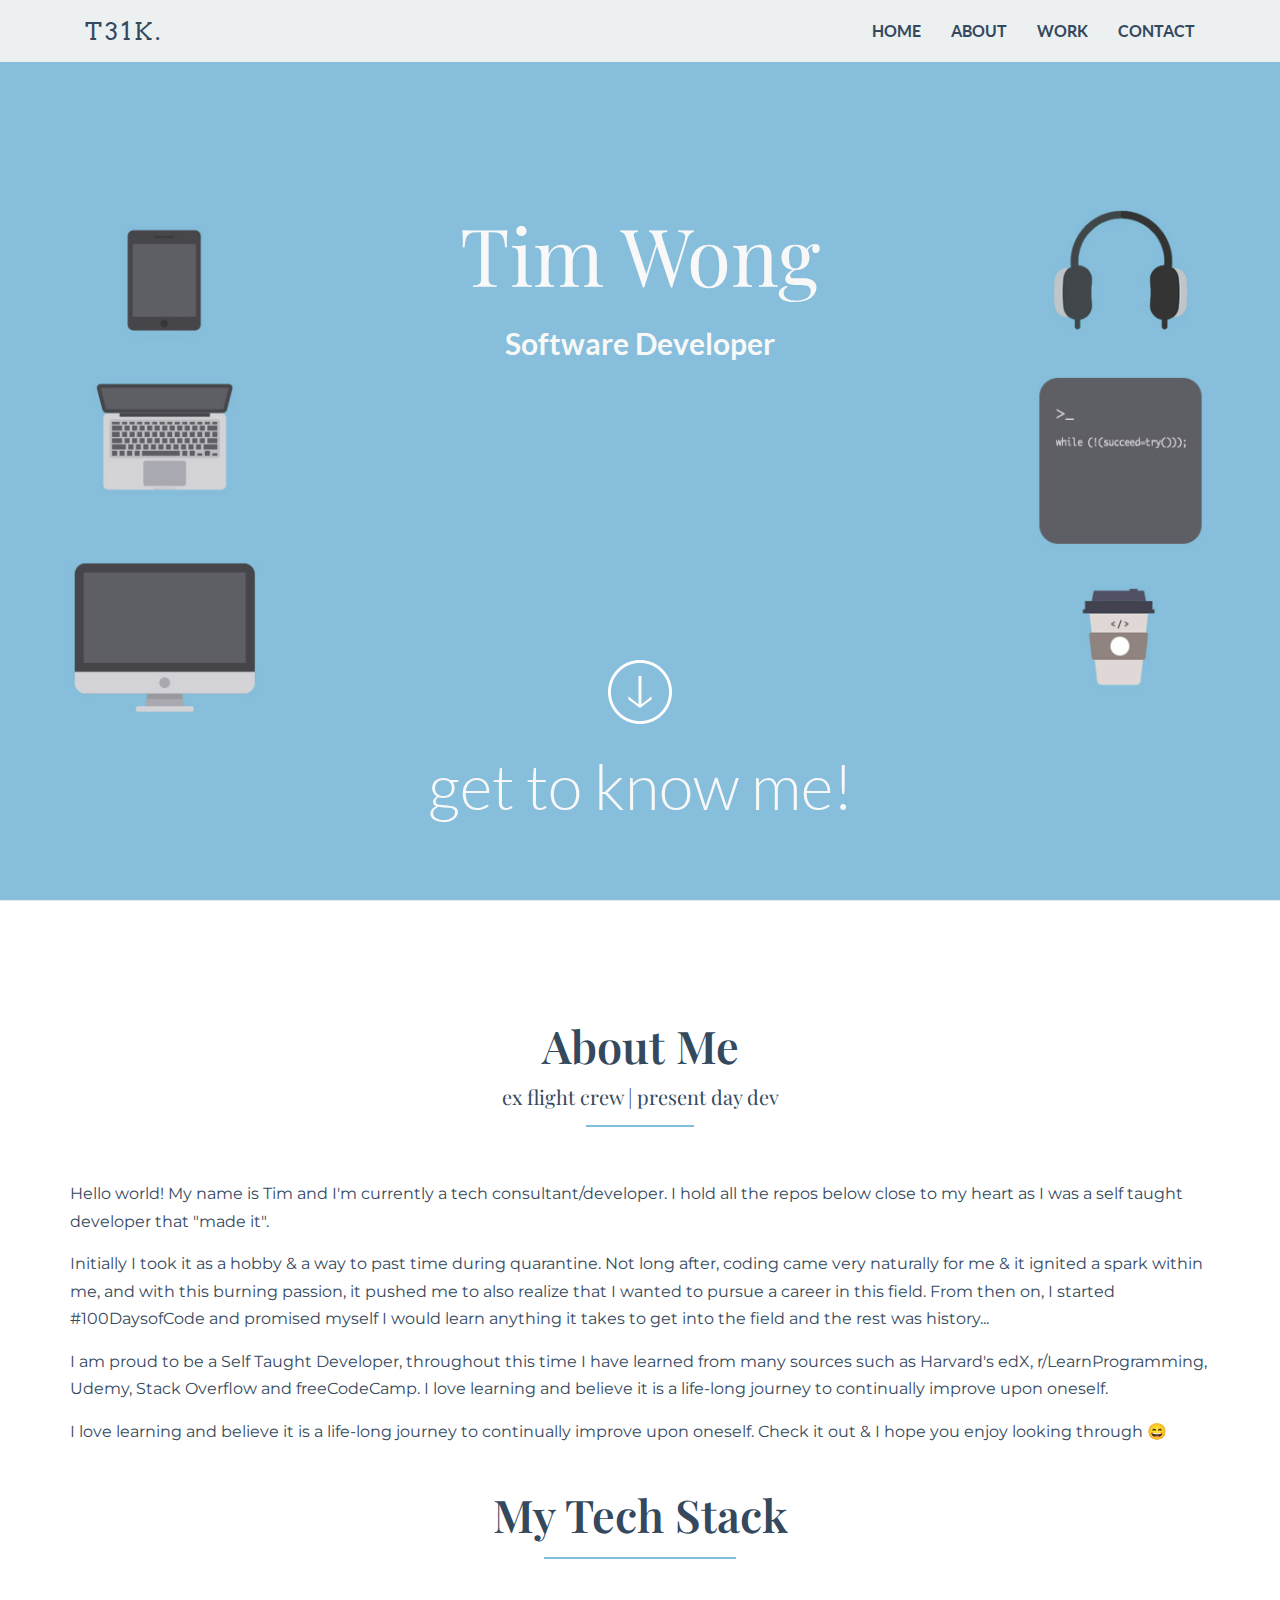
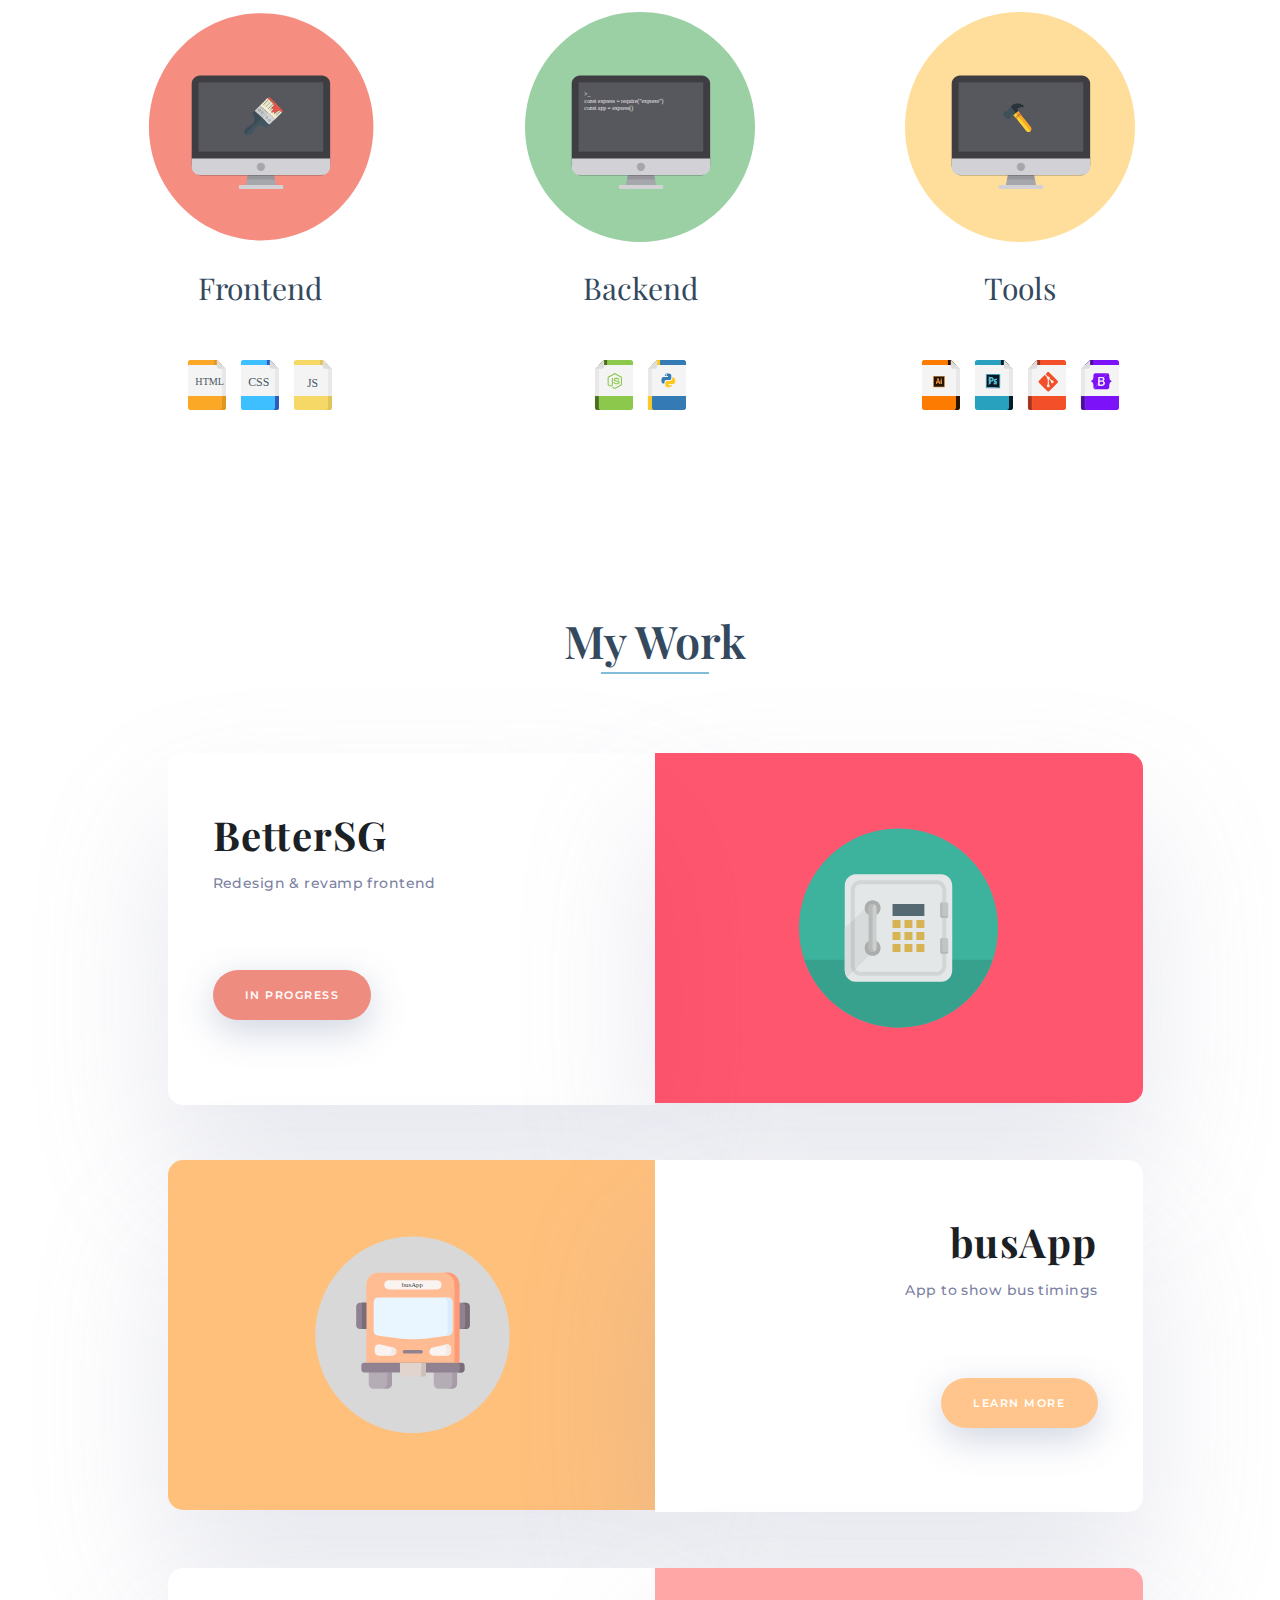
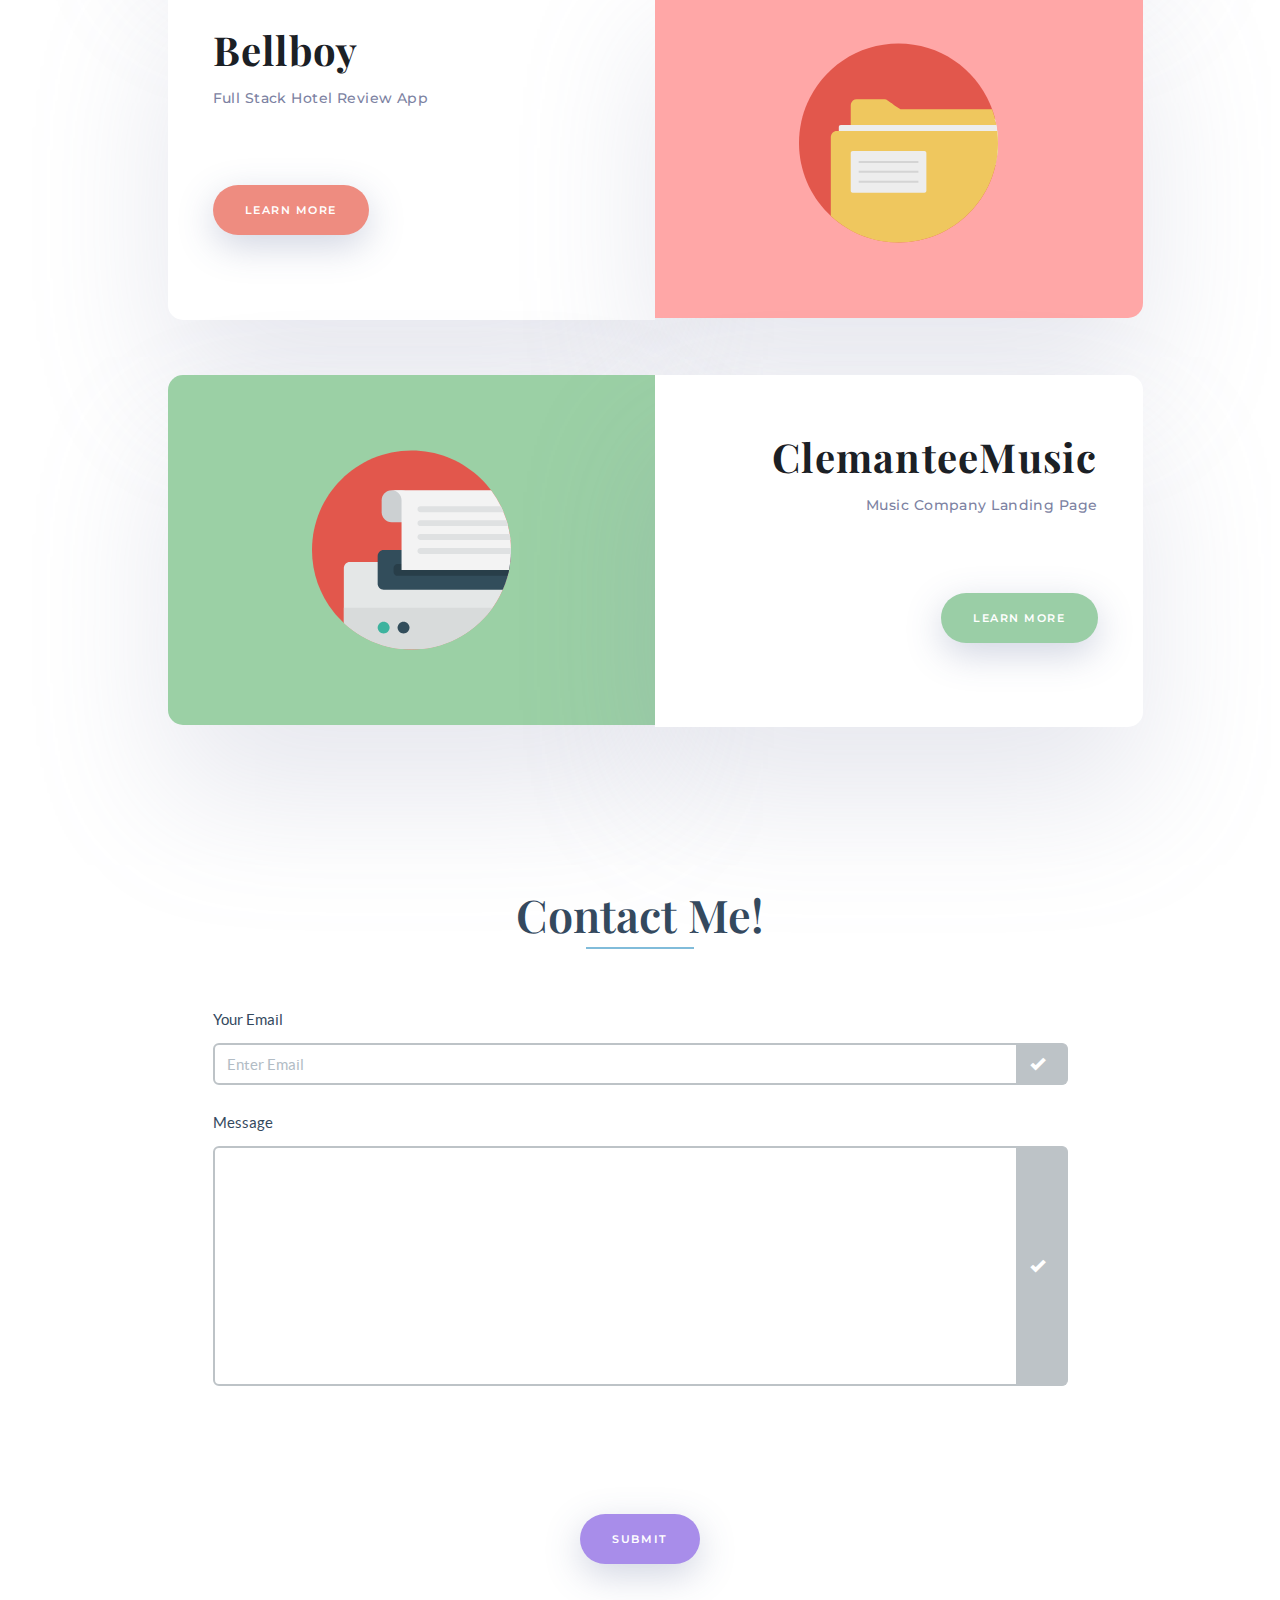
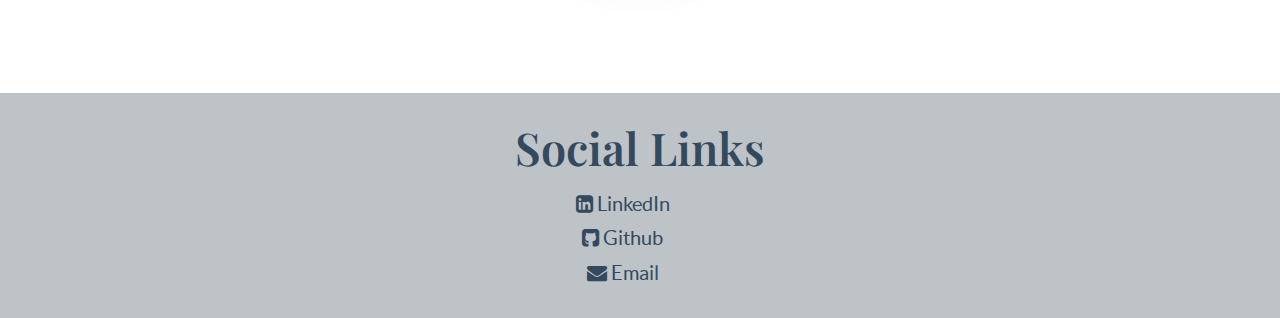
==== commit df991c0c: "Added footer" ====
--- a/index.html
+++ b/index.html
@@ -280,11 +280,12 @@
 		</div>
 	</section>
 	
-			<div class="container">
+	<footer>
+		<div class="container">
 				<div class="row">
 					<div class="col-lg-12">
 						<div class="d-block mx-auto">
-							<h1 class="mt-4 text-center custom-title-font">Social Links</h1>
+							<h1 class="mt-4 text-center custom-title-font" id="social">Social Links</h1>
 							<li class="social d-block text-center social"> 
 								<a href="https://linkedin.com/in/teikmunwong"><i class="fa fa-linkedin-square fa-size"></i> LinkedIn</a>
 								<a href="https://github.com/T31K"><i class="fa fa-github-square fa-size"> </i> Github</a>
@@ -295,6 +296,7 @@
 					</div>
 				</div>
 			</div>
+	</footer>
 		
 
     <!-- JavaScript -->
--- a/css/font.css
+++ b/css/font.css
@@ -4,6 +4,7 @@
 .custom-title-font{
     font-family: 'Playfair Display', serif !important;
     font-weight: 600;
+    font-size: 45px;
 }
 
 .custom-p-font{
--- a/css/cards.css
+++ b/css/cards.css
@@ -325,4 +325,15 @@
     display: block;
 }
 
-
+footer{
+    background: #BDC3C7;
+}
+
+li.social a{
+    display: block;
+    font-size: 2rem;
+}
+
+h1#social{
+    margin-bottom: 15px;
+}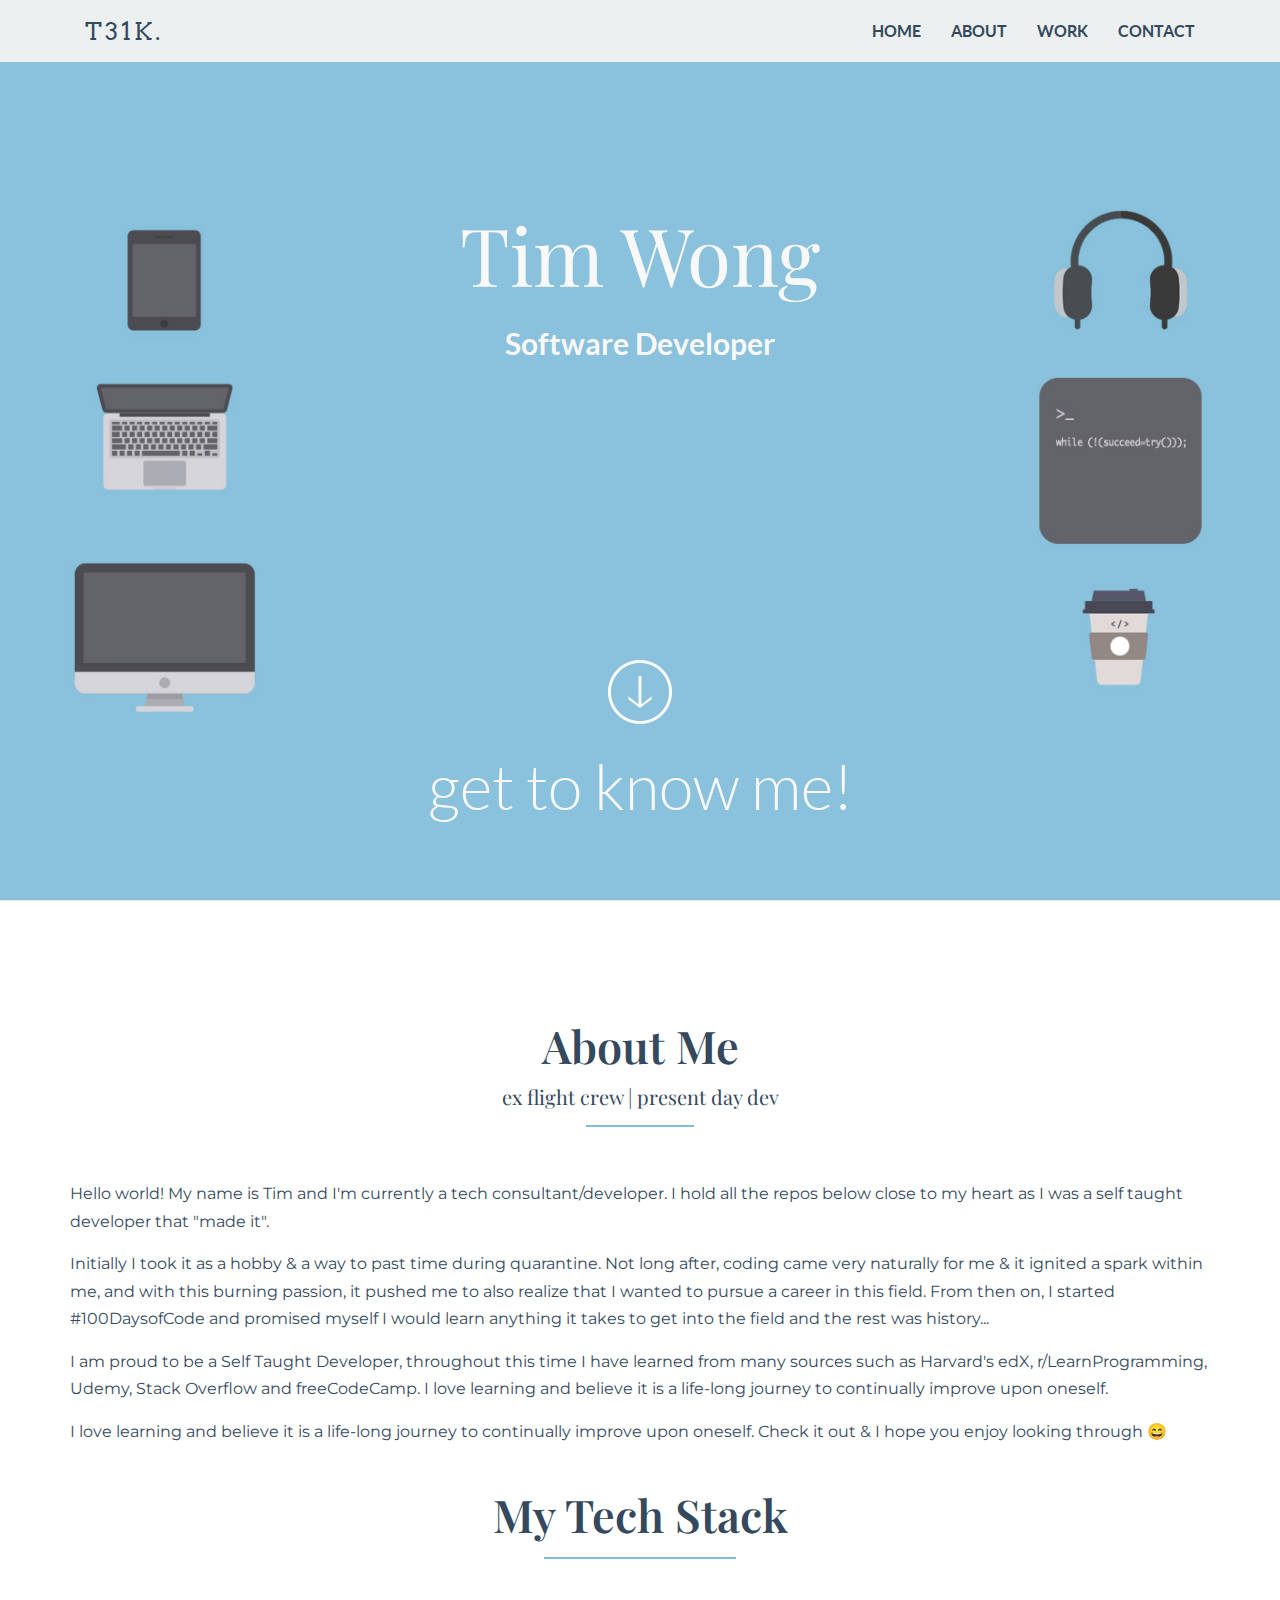
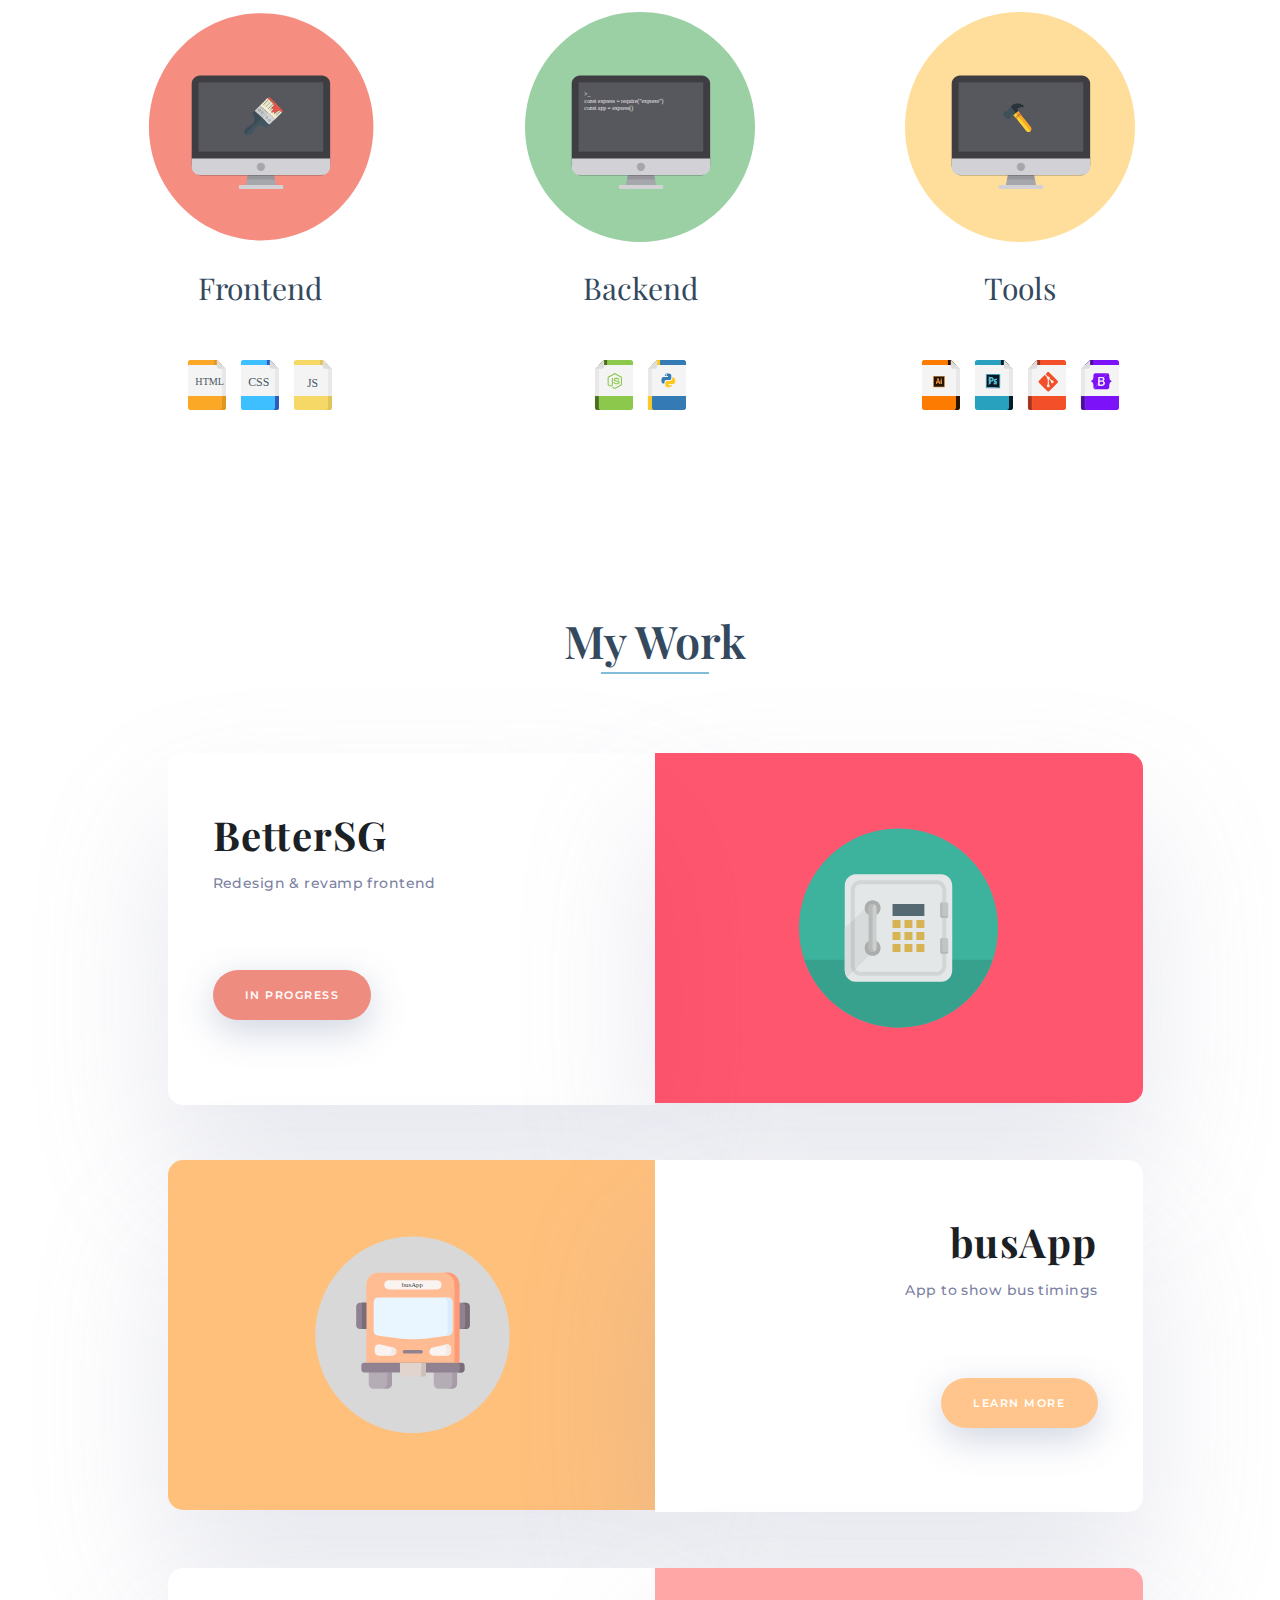
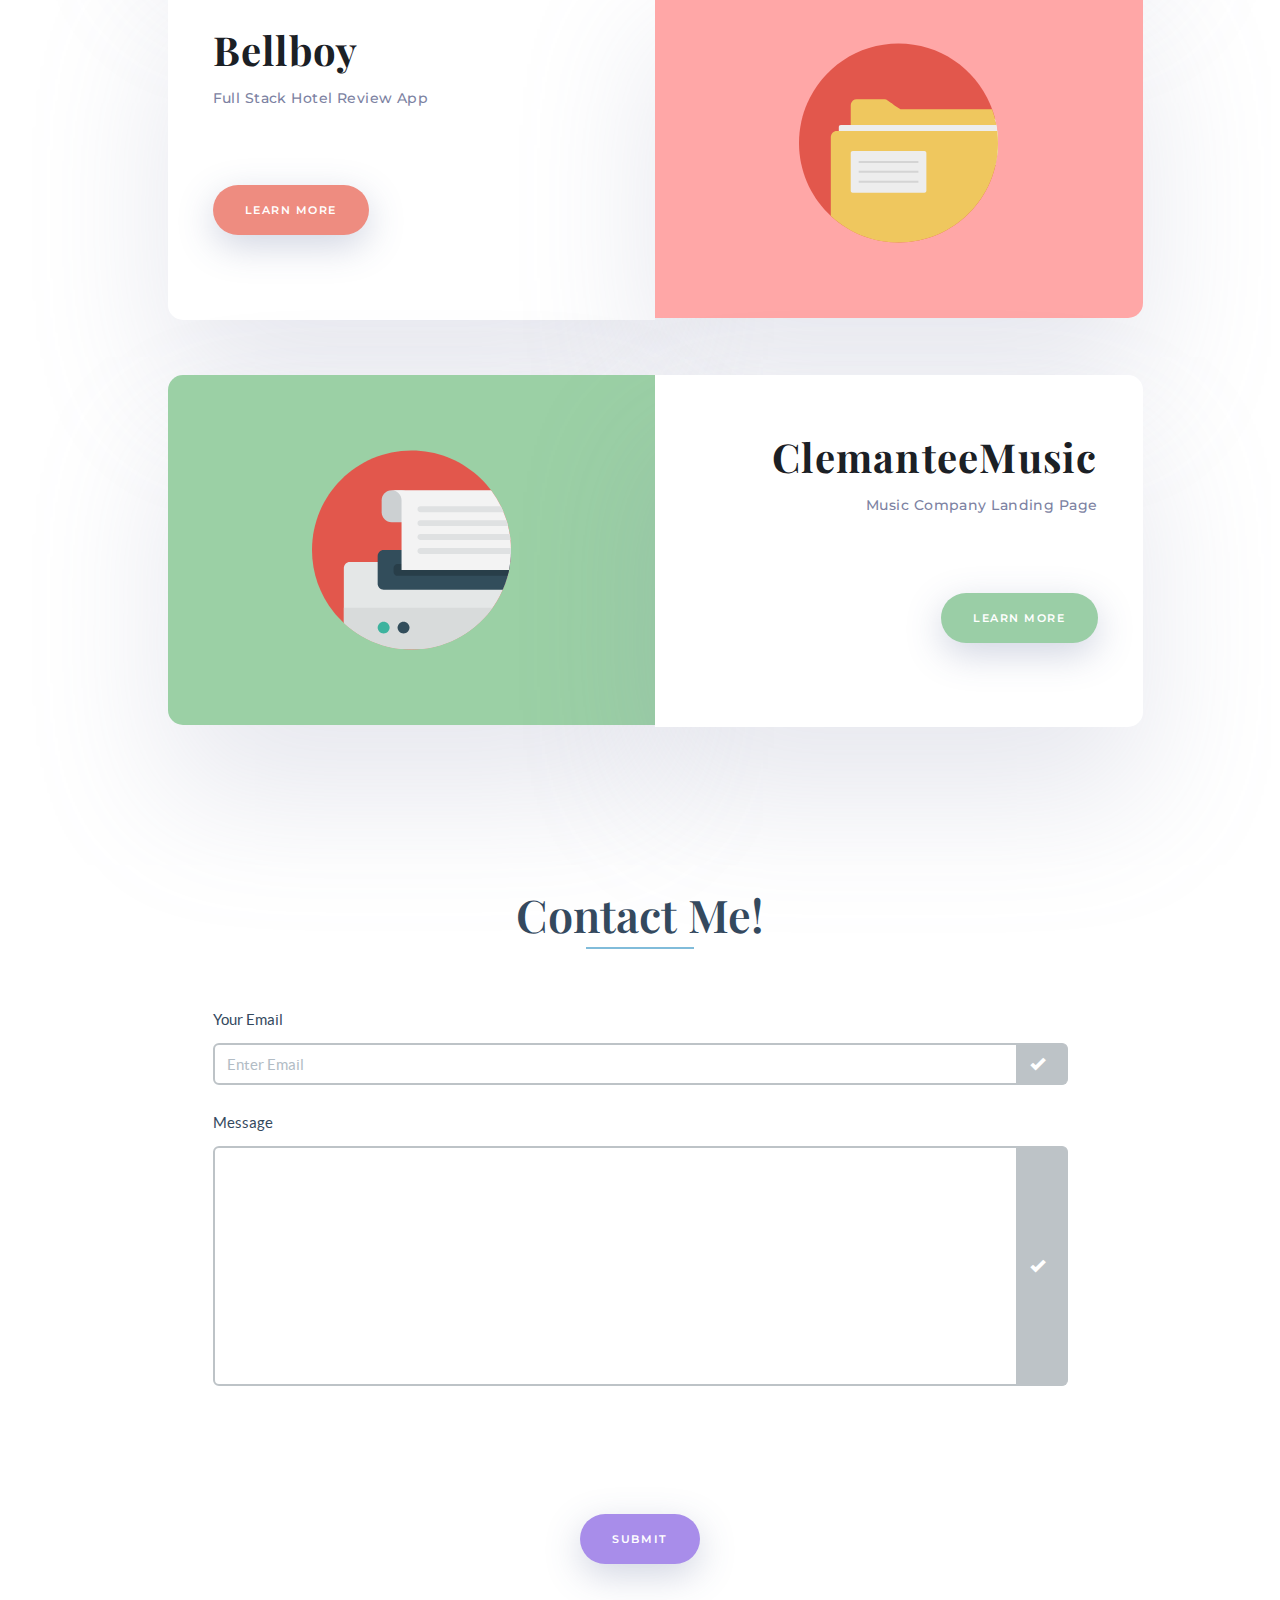
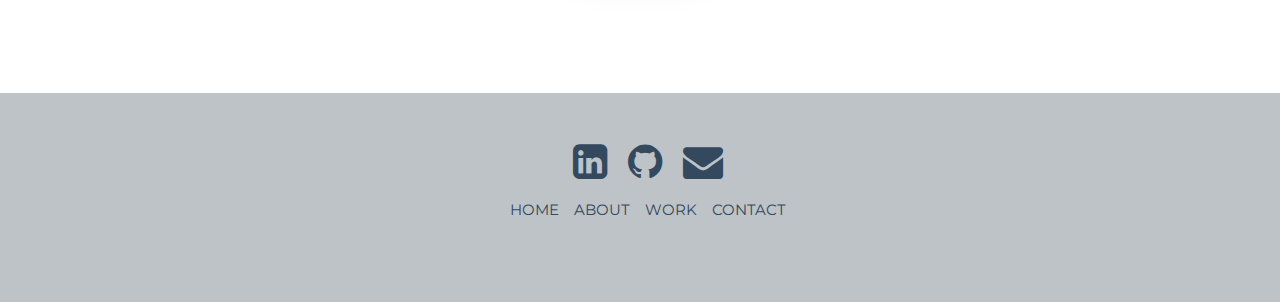
==== commit 0874374c: "Update footer links" ====
--- a/index.html
+++ b/index.html
@@ -285,11 +285,11 @@
 				<div class="row">
 					<div class="col-lg-12">
 						<div class="d-block mx-auto">
-							<h1 class="mt-4 text-center custom-title-font" id="social">Social Links</h1>
 							<li class="social d-block text-center social"> 
-								<a href="https://linkedin.com/in/teikmunwong"><i class="fa fa-linkedin-square fa-size"></i> LinkedIn</a>
-								<a href="https://github.com/T31K"><i class="fa fa-github-square fa-size"> </i> Github</a>
-								<a href="mailto:t31kmunwong@gmail.com"><i class="fa fa-envelope fa-size"> </i> Email</a>
+								<a href="https://linkedin.com/in/teikmunwong" class="text-center"><i class="fa fa-linkedin-square fa-size"></i></a>
+								<a href="https://github.com/T31K"><i class="fa fa-github fa-size"> </i></a>
+								<a href="mailto:t31kmunwong@gmail.com"><i class="fa fa-envelope fa-size"> </i></a>
+								<p class="custom-p-font" id="navi-links"><a href="/" class="navi-text">HOME</a><a href="/#about" class="navi-text">ABOUT</a><a href="/#work" class="navi-text">WORK</a><a href="/#contact" class="navi-text">CONTACT</a></p>
 							</li>
 							<br>
 						</div>
--- a/css/font.css
+++ b/css/font.css
@@ -35,4 +35,12 @@
 
 .contact{
     margin-top :80px !important;
+}
+
+p#navi-links{
+    color: #344A5F;
+}
+
+a.navi-text{
+    font-size: 1.5rem !important;
 }--- a/css/cards.css
+++ b/css/cards.css
@@ -327,11 +327,14 @@
 
 footer{
     background: #BDC3C7;
+    padding: 35px;
 }
 
 li.social a{
-    display: block;
-    font-size: 2rem;
+    font-size: 4rem;
+    text-align: center;
+    margin: 0 auto;
+    margin-left: 15px;
 }
 
 h1#social{
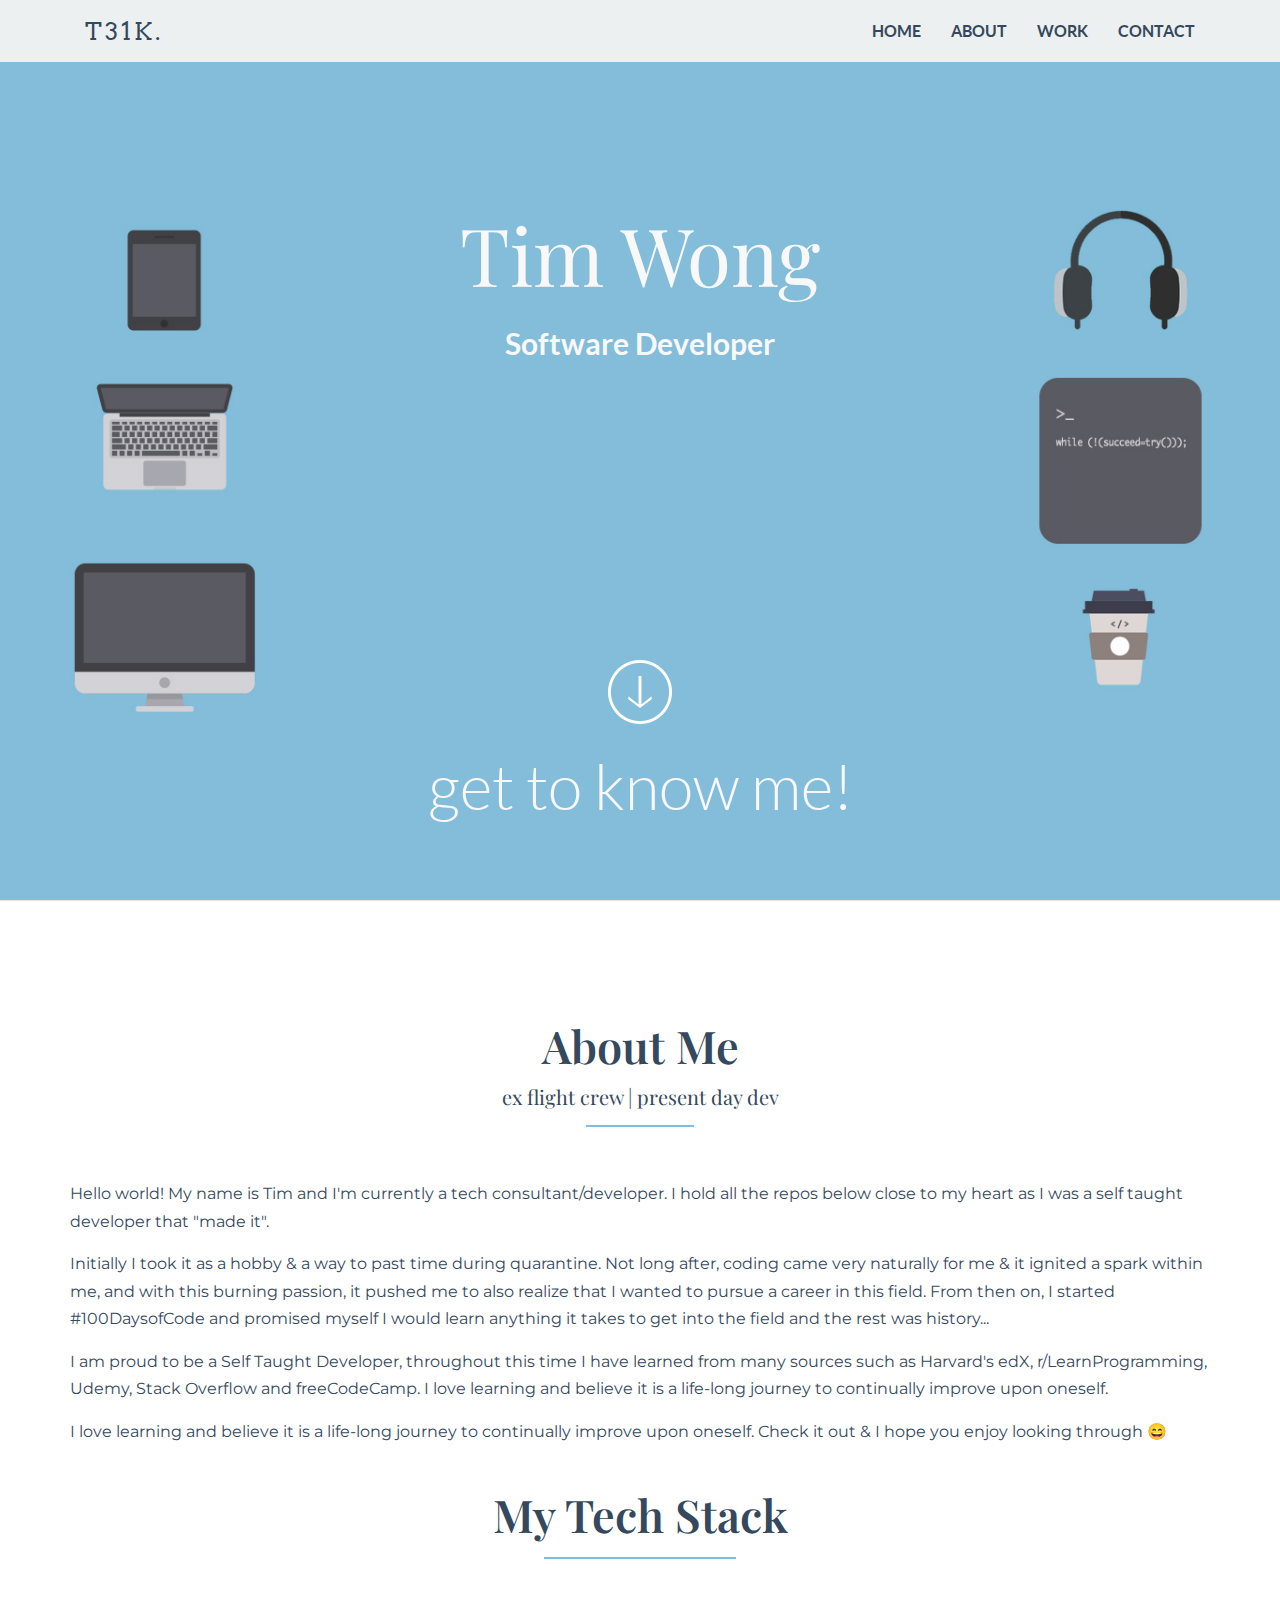
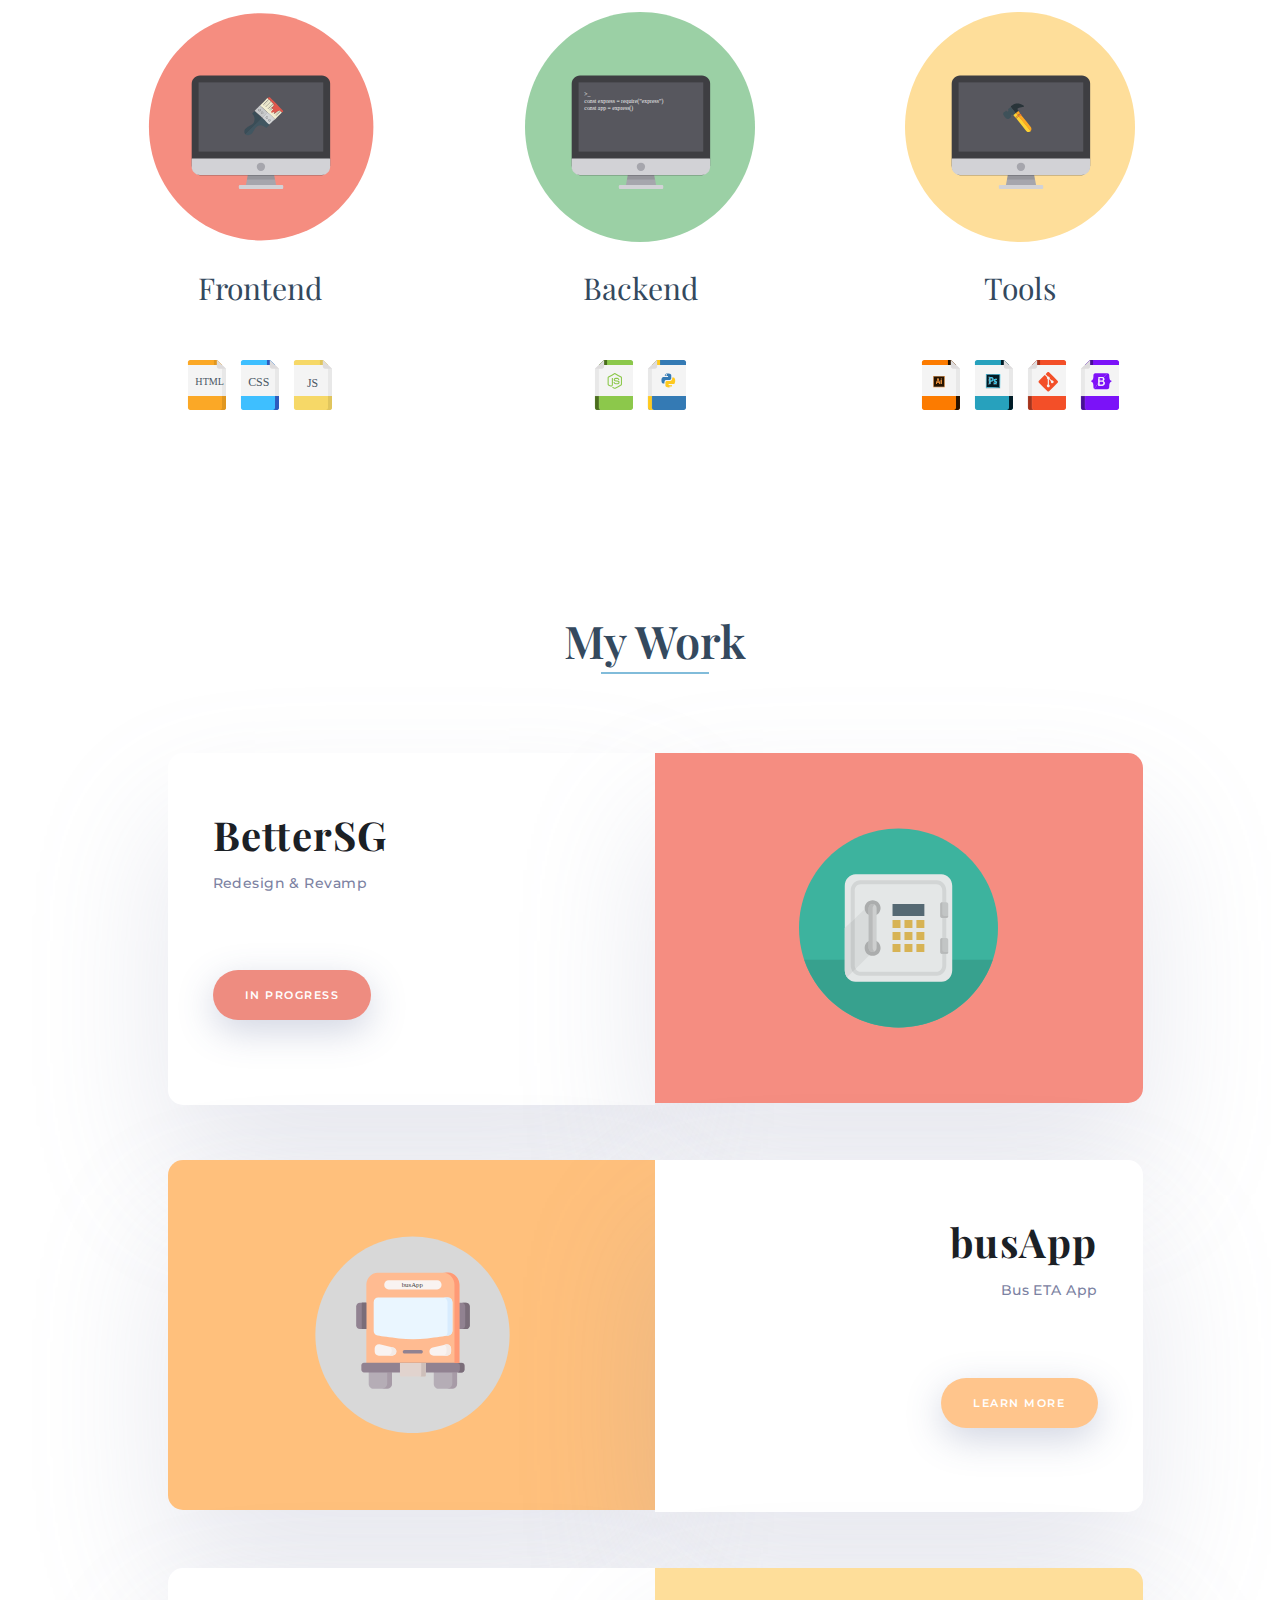
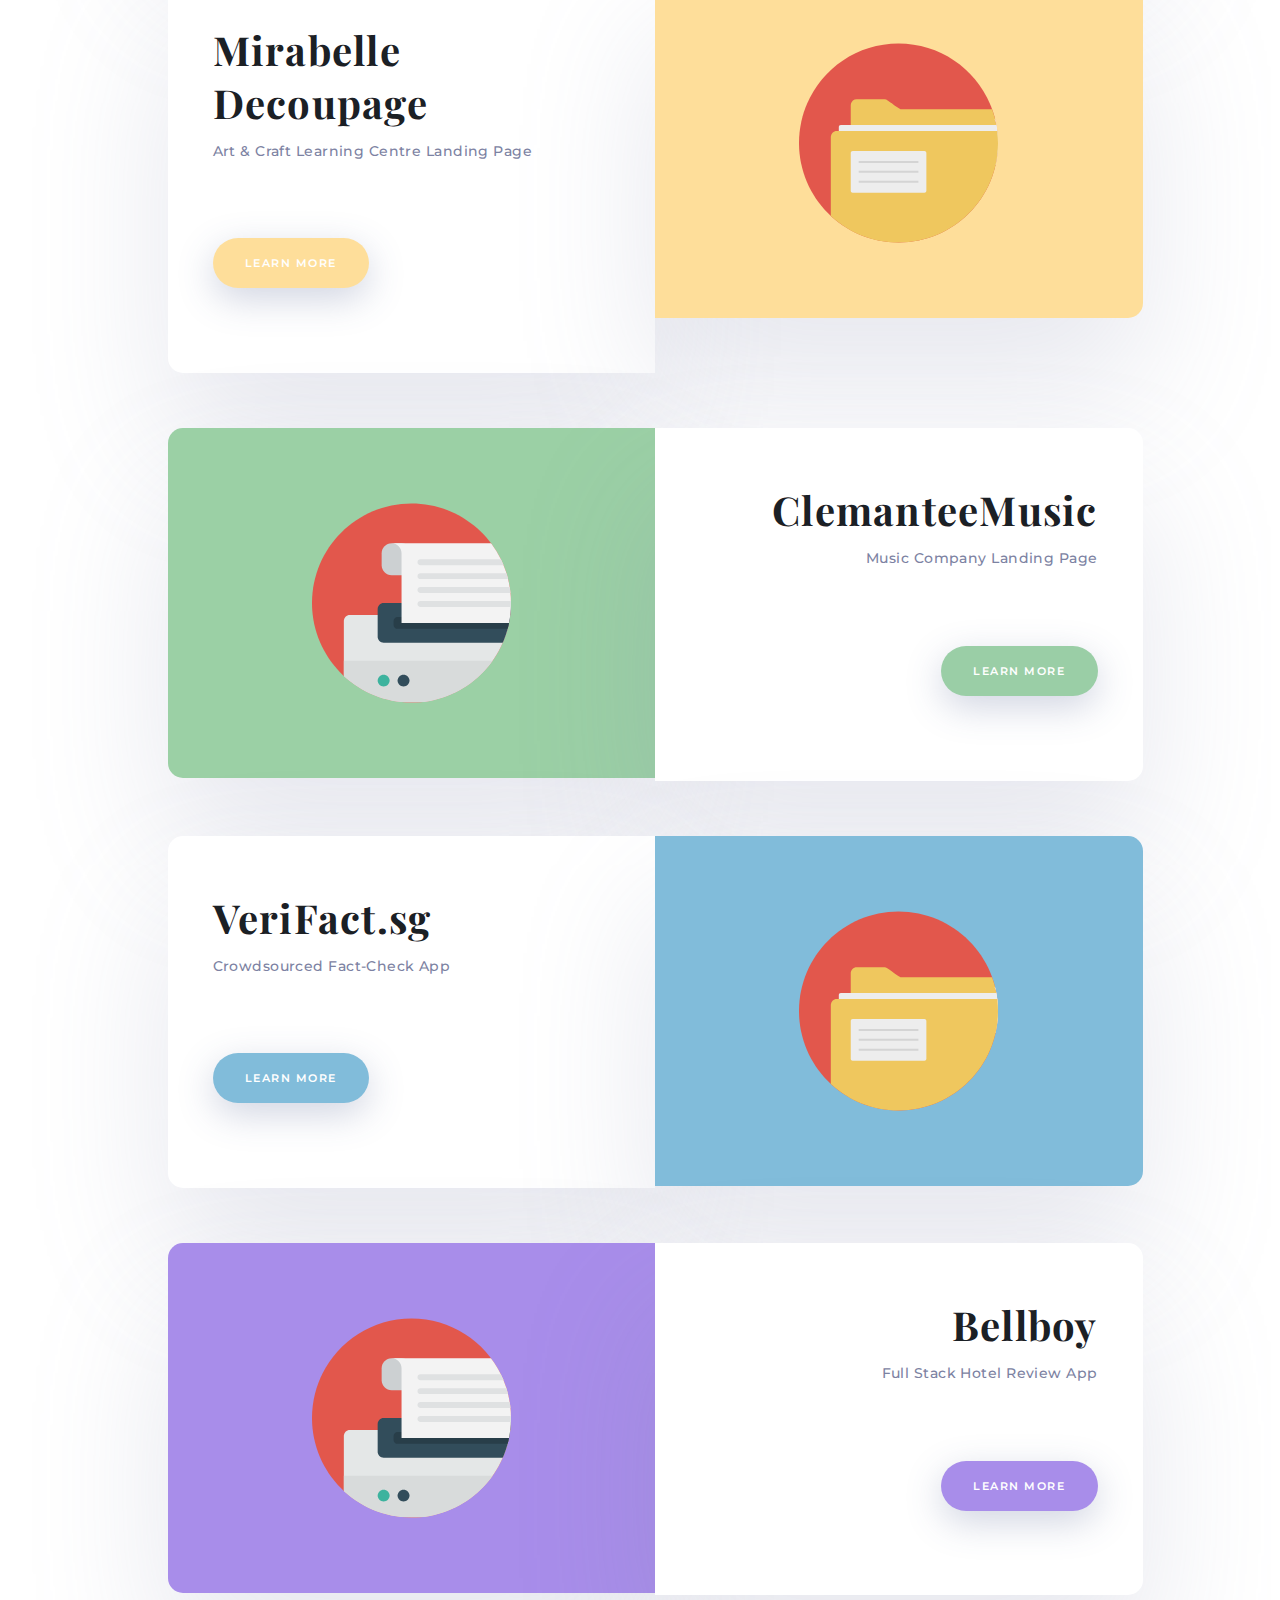
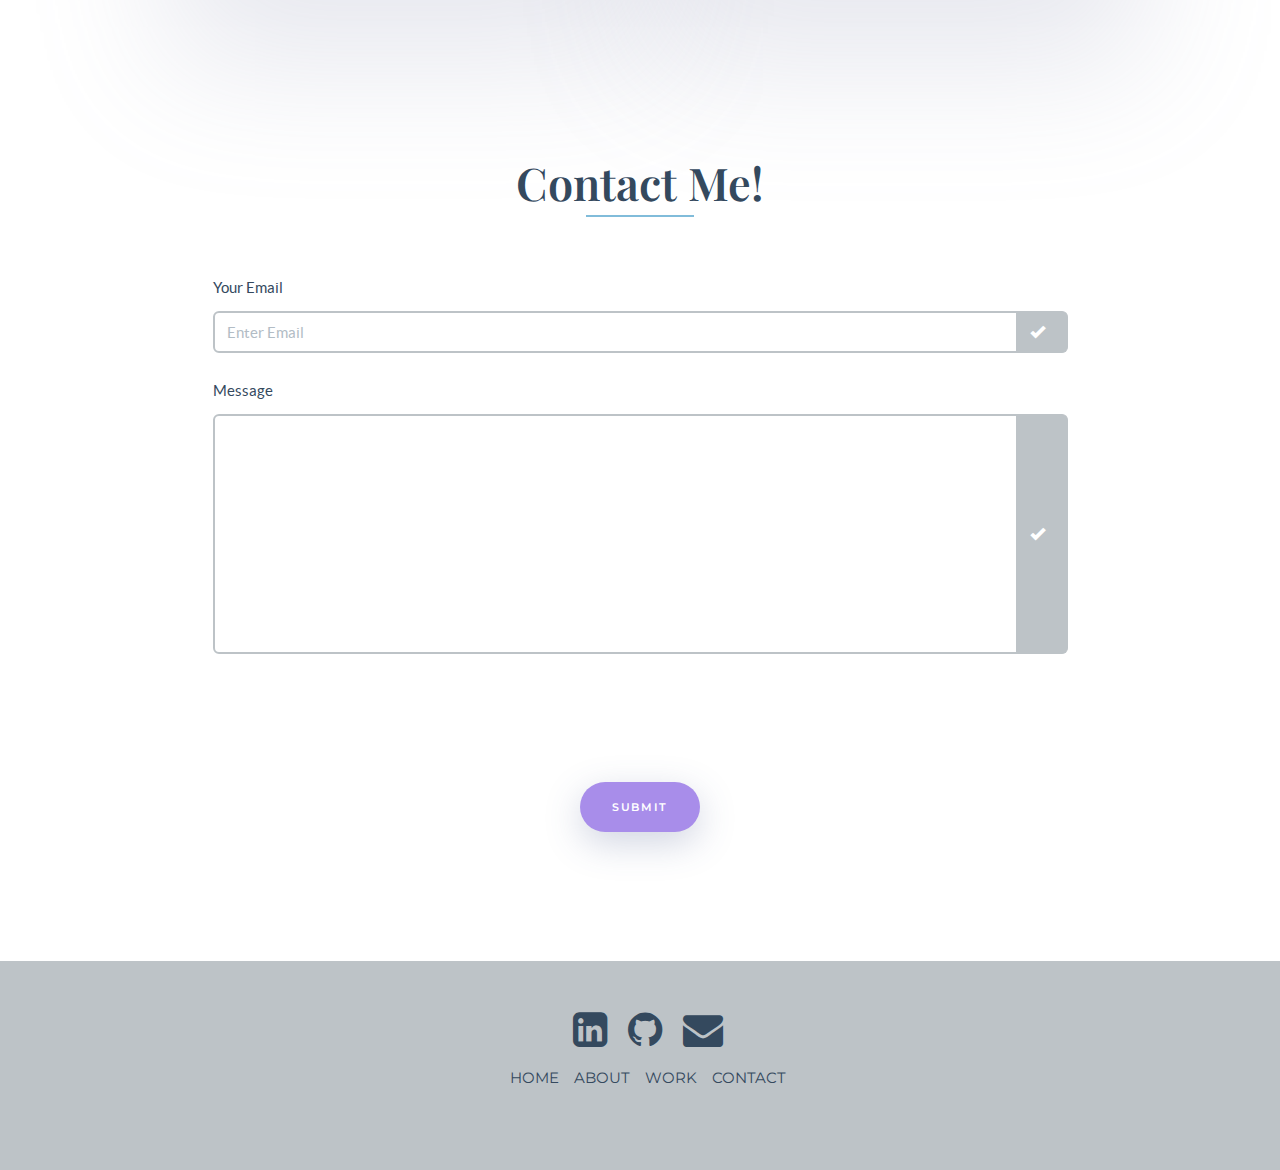
==== commit 005c2f34: "Added new projet cards & links" ====
--- a/index.html
+++ b/index.html
@@ -169,7 +169,7 @@
 						<div class="col-md-5 p-none">
 							<div class="work-wrapper-l">
 									<h3 class="title">BetterSG</h3>
-									<p class="work-wrap-text">Redesign & revamp frontend</p>
+									<p class="work-wrap-text">Redesign & Revamp</p>
 									<a href="https://better.sg" class="btn btn-red" target="_blank">In Progress</a>
 									
 							</div>
@@ -194,7 +194,7 @@
 							<div class="work-wrapper-r-alt ">
 								<div class="text-right text-custom-center">
 									<h3 class="title-alt">busApp</h3>
-									<p class="work-wrap-text-alt">App to show bus timings</p>
+									<p class="work-wrap-text-alt">Bus ETA App</p>
 									<a href="work#busapp" class="btn btn-work btn-orange text-right " target="_blank">Learn More</a>
 								</div>
 							</div>
@@ -206,9 +206,9 @@
 						<div class="col-md-1"></div>
 						<div class="col-md-5 p-none">
 							<div class="work-wrapper-l">
-									<h3 class="title">Bellboy</h3>
-									<p class="work-wrap-text">Full Stack Hotel Review App</p>
-									<a href="work#bellboy" class="btn btn-red" target="_blank">Learn More</a>
+									<h3 class="title">Mirabelle Decoupage</h3>
+									<p class="work-wrap-text">Art & Craft Learning Centre Landing Page</p>
+									<a href="https://mirabelledecoupage.com" class="btn btn-red btn-yellow" target="_blank">Learn More</a>
 							</div>
 						</div>
 						<div class="col-md-5 p-none">
@@ -233,6 +233,43 @@
 									<h3 class="title-alt ">ClemanteeMusic</h3>
 									<p class="work-wrap-text-alt">Music Company Landing Page</p>
 									<a href="work#clemantee" class="btn btn-work btn-green text-right " target="_blank">Learn More</a>
+								</div>
+							</div>
+						</div>
+						<div class="col-md-1"></div>
+					</div>
+					<br><br>
+					<div class="row">
+						<div class="col-md-1"></div>
+						<div class="col-md-5 p-none">
+							<div class="work-wrapper-l">
+									<h3 class="title">VeriFact.sg</h3>
+									<p class="work-wrap-text">Crowdsourced Fact-Check App</p>
+									<a href="https://github.com/bettersg/verifact_frontend" class="btn btn-red btn-blue" target="_blank">Learn More</a>
+							</div>
+						</div>
+						<div class="col-md-5 p-none">
+							<div class="work-wrapper-r bg-blue">
+								<img class="work-img" src="img/icon/folder.svg" alt="">
+							</div>
+						</div>
+						<div class="col-md-1"></div>
+					</div>
+					<br><br>
+					<div class="row">
+						<div class="col-md-1"></div>
+						<div class="col-md-5 p-none">
+							<div class="work-wrapper-l-alt bg-purple">
+								<img class="work-img"  src="img/icon/printer.svg" alt="">
+								
+							</div>
+						</div>
+						<div class="col-md-5 p-none">
+							<div class="work-wrapper-r-alt">
+								<div class="text-right text-custom-center">
+									<h3 class="title-alt ">Bellboy</h3>
+									<p class="work-wrap-text-alt">Full Stack Hotel Review App</p>
+									<a href="work#bellboy" class="btn btn-work btn-purple text-right " target="_blank">Learn More</a>
 								</div>
 							</div>
 						</div>
--- a/css/cards.css
+++ b/css/cards.css
@@ -171,6 +171,23 @@
     color: #fff;
 }
 
+.btn-yellow,  .btn-yellow:not(:disabled):not(.disabled).active, .btn-yellow:not(:disabled):not(.disabled):active {
+    background: #FEDE9A;
+    box-shadow: 0 11px 36px 0 rgba(70,89,138,.25);
+    color: #fff;
+}
+.btn-blue,  .btn-blue:not(:disabled):not(.disabled).active, .btn-blue:not(:disabled):not(.disabled):active {
+    background: #81bcda;
+    box-shadow: 0 11px 36px 0 rgba(70,89,138,.25);
+    color: #fff;
+}
+
+.btn-purple,  .btn-purple:not(:disabled):not(.disabled).active, .btn-purple:not(:disabled):not(.disabled):active {
+    background: #A88DEA;
+    box-shadow: 0 11px 36px 0 rgba(70,89,138,.25);
+    color: #fff;
+}
+
 .btn-orange{
     background: #ffc58c;  /* fallback for old browsers */
     box-shadow: 0 11px 36px 0 rgba(70,89,138,.25);
@@ -312,11 +329,11 @@
 }
 
 .bg-red{
-    background: #ff0b2fb1;
+    background: #F58D81;
 }
 
 .bg-pink{
-    background: #ffa7a7;
+    background: #FEDE9A;
 }
 
 .bg-purple{
@@ -324,6 +341,11 @@
     margin: 0 auto;
     display: block;
 }
+
+.bg-blue{
+    background: #81BCDA;
+}
+
 
 footer{
     background: #BDC3C7;
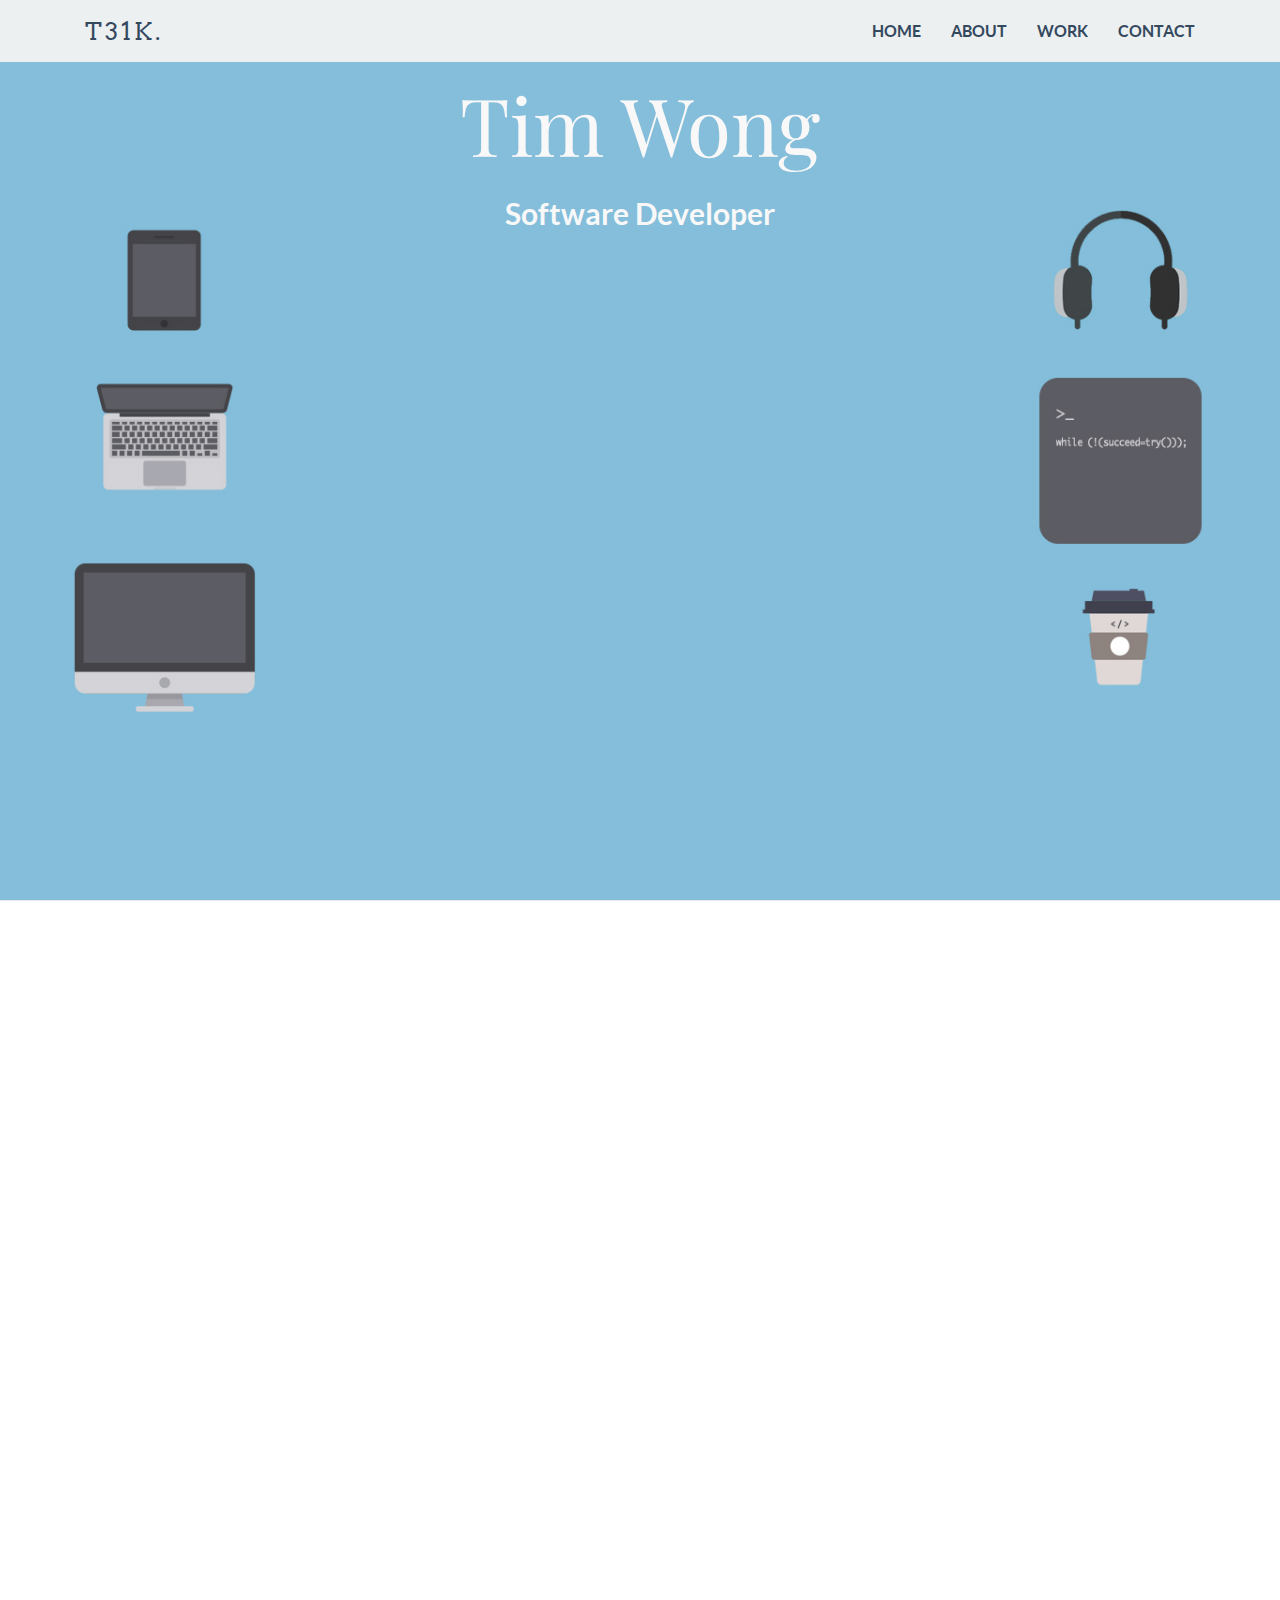
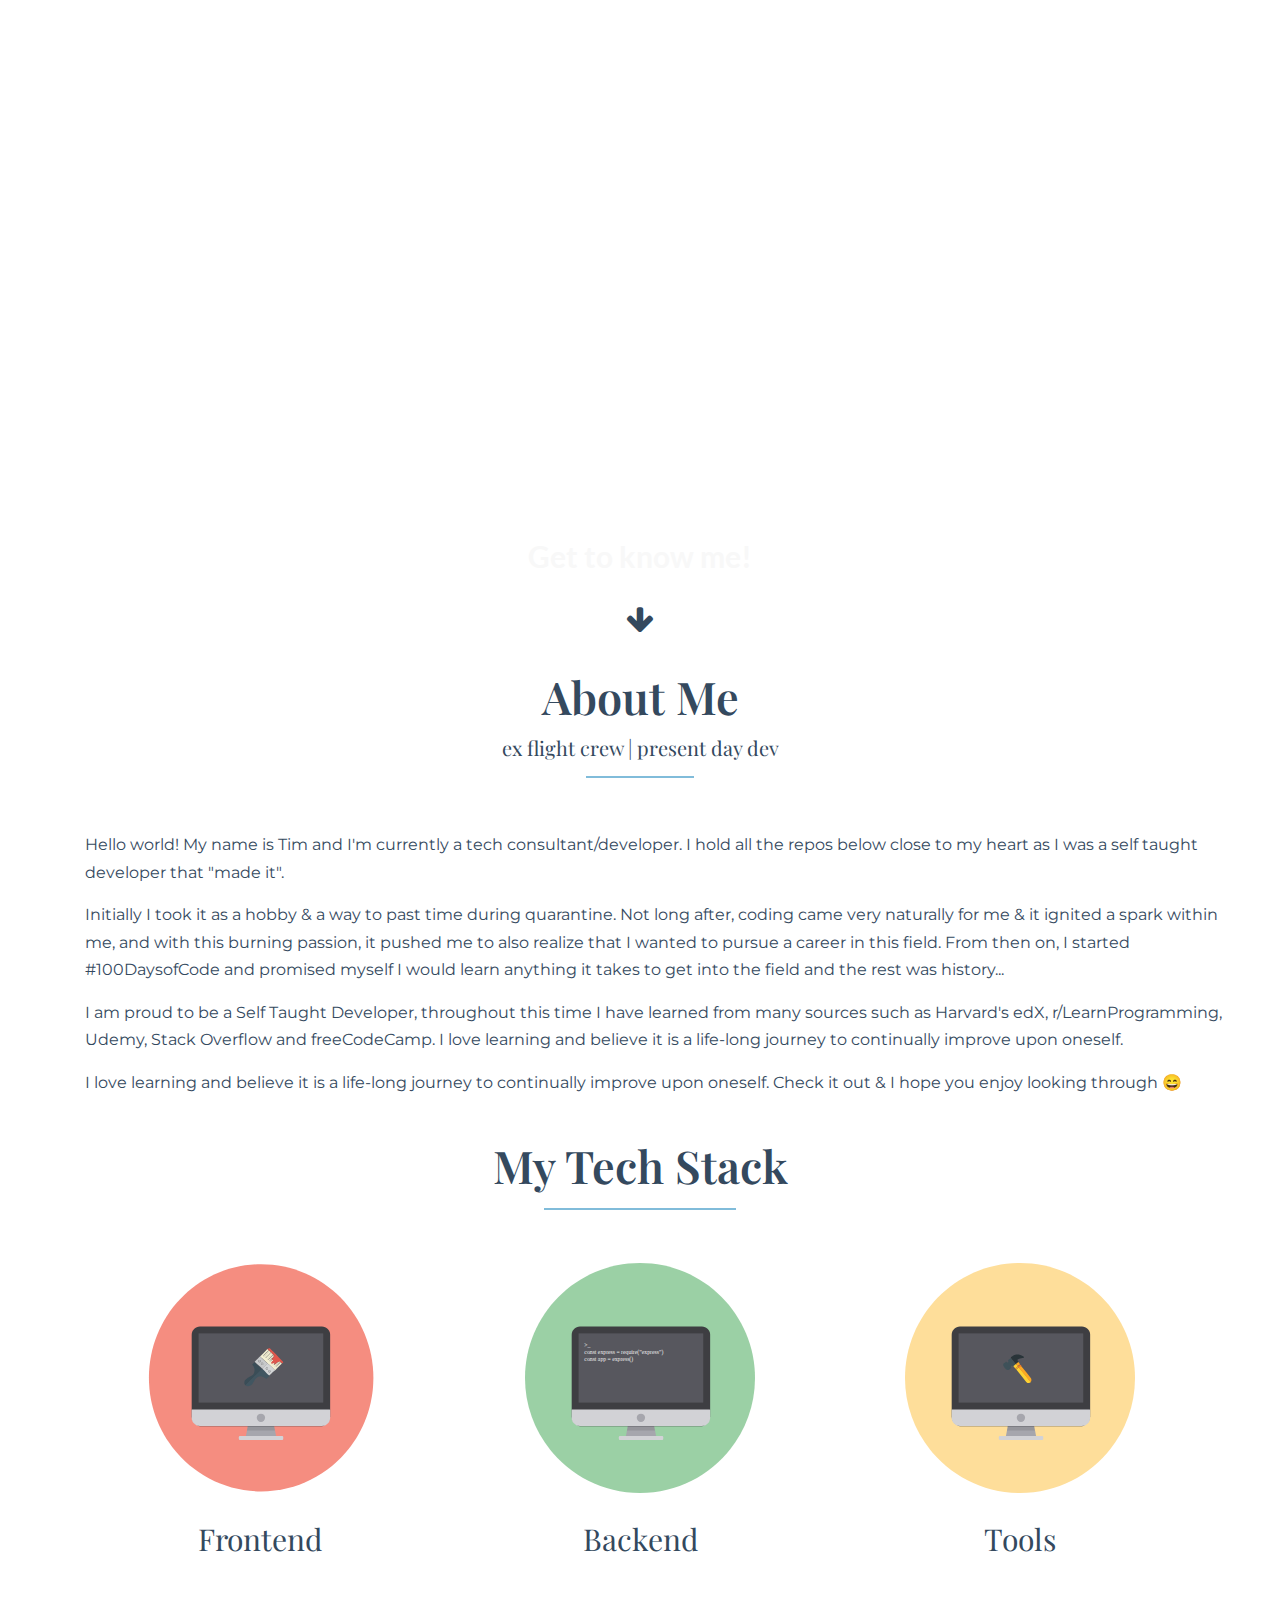
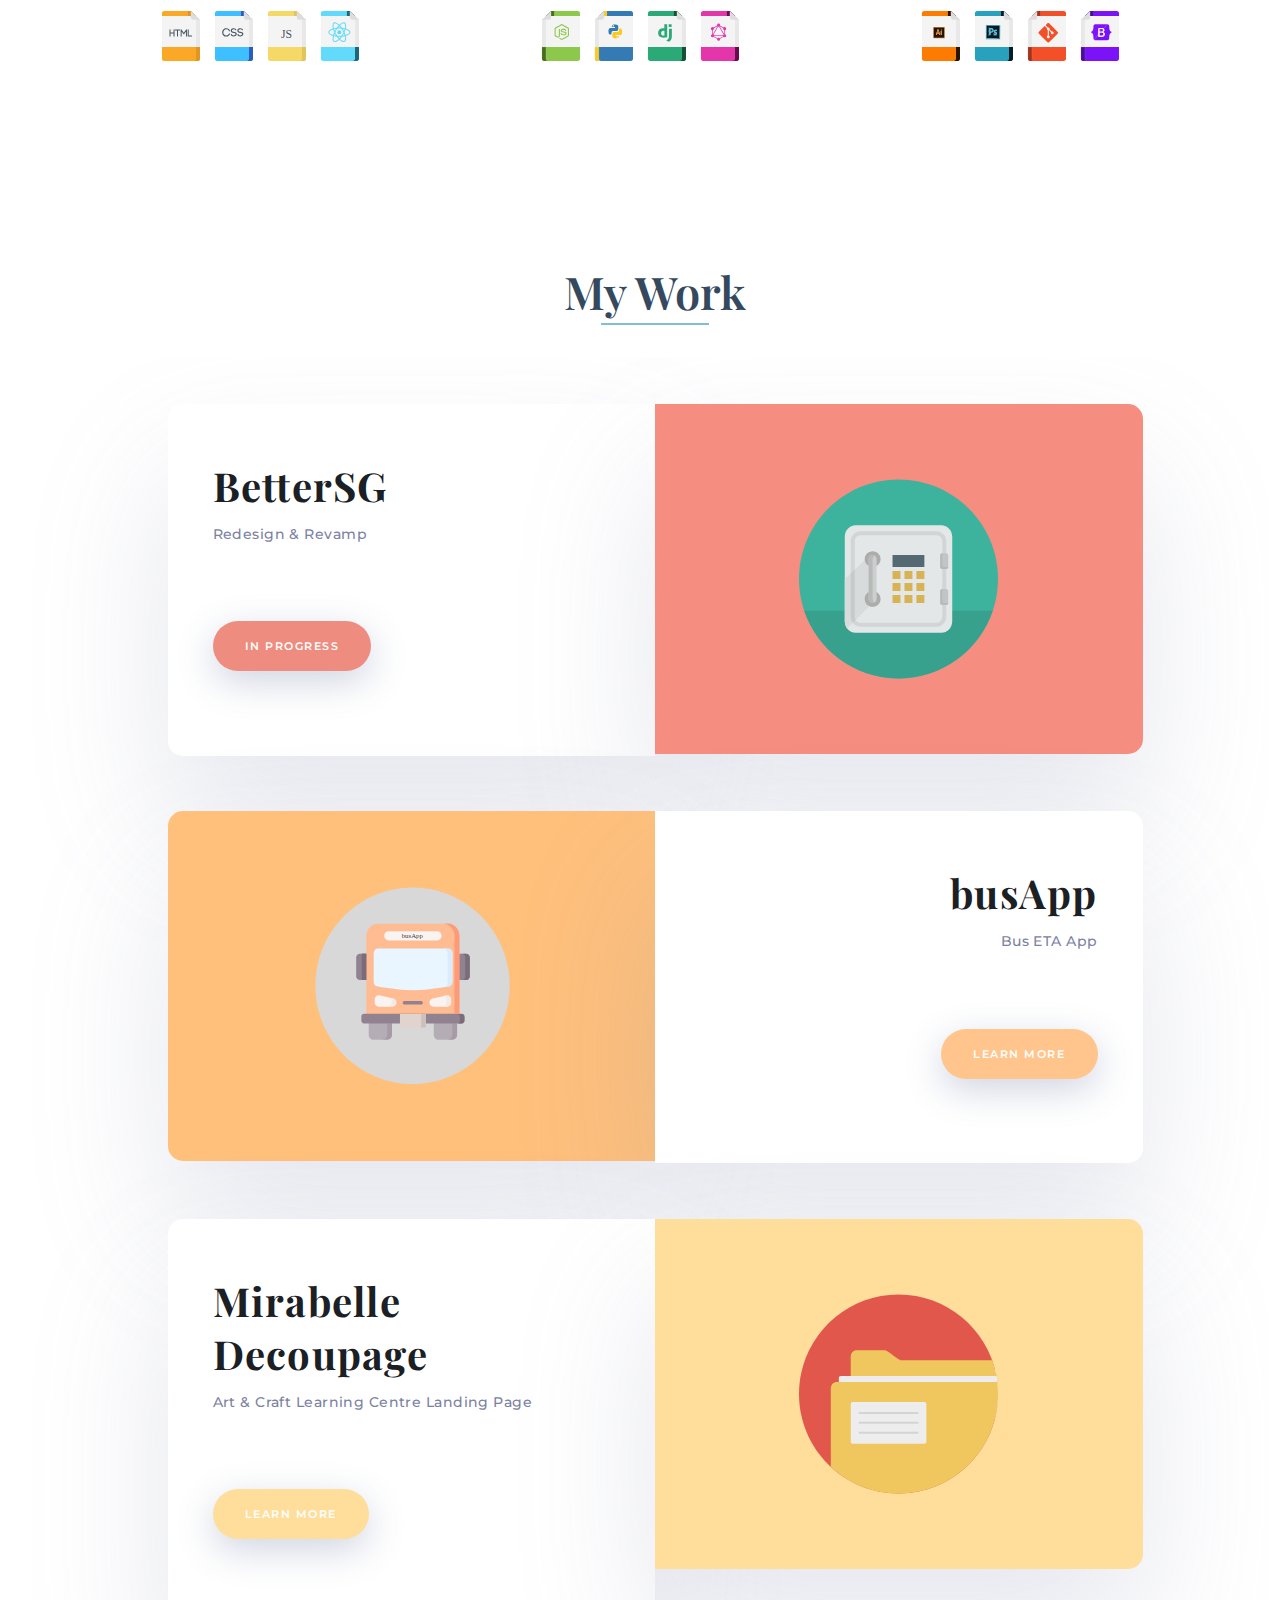
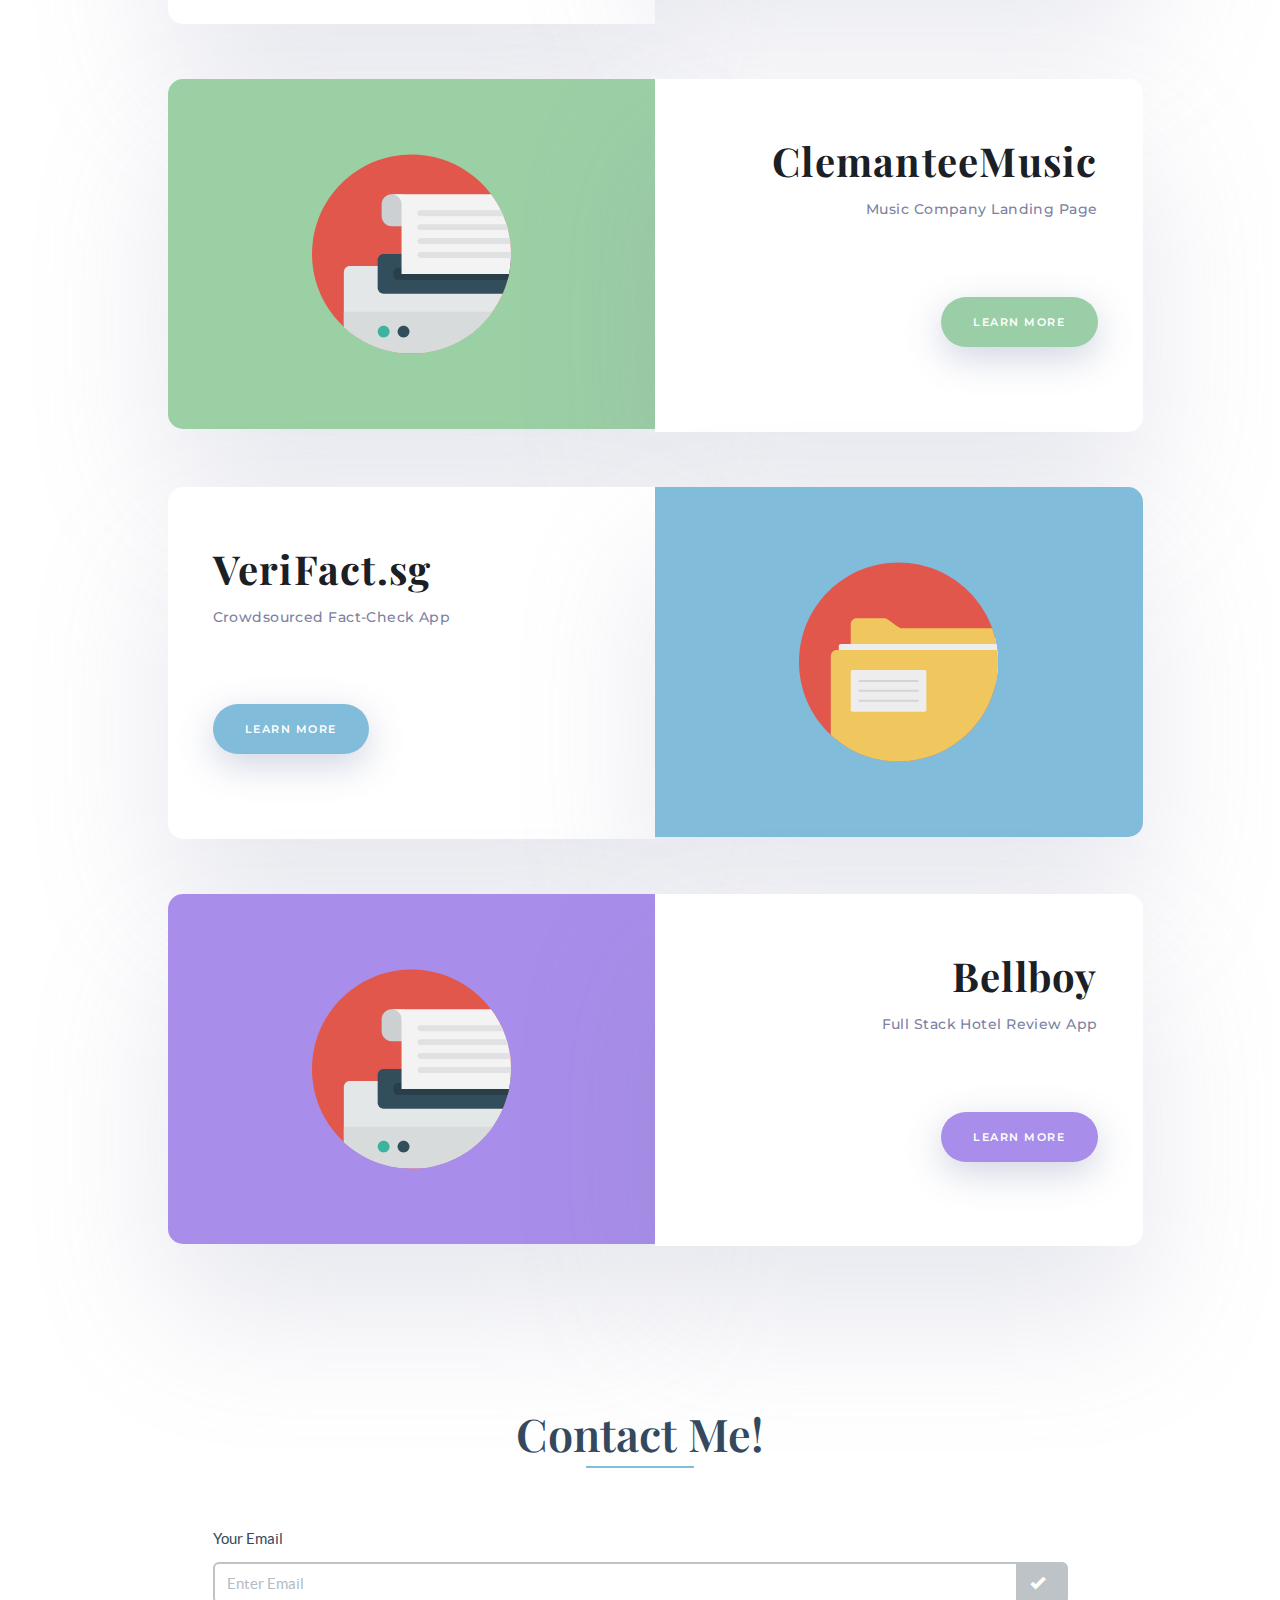
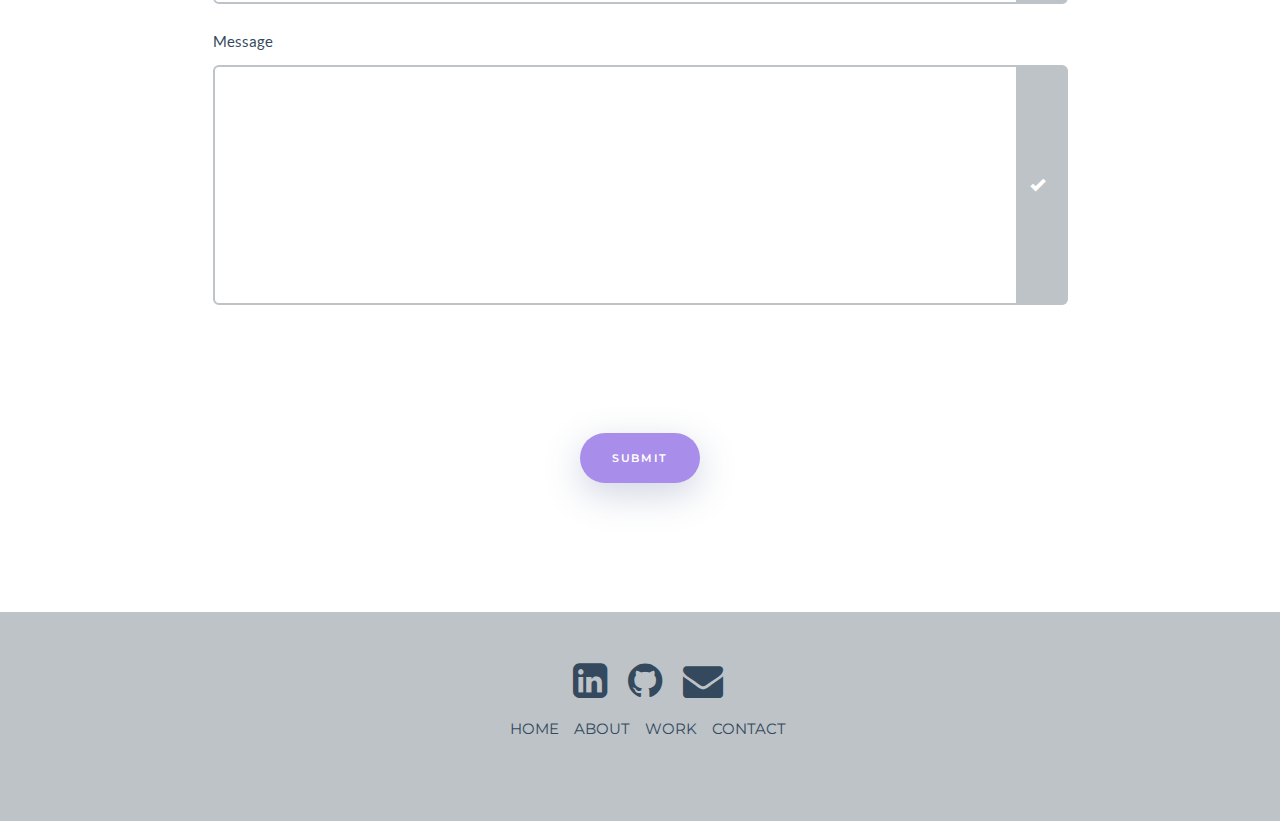
==== commit 0929591a: "Added mobile hero and new icons" ====
--- a/index.html
+++ b/index.html
@@ -46,7 +46,7 @@
 	</div>
 	
 	<!-- FullScreen -->
-    <div class="intro-header">
+    <div class="intro-header" id="hero">
 		<div class="col-xs-12 text-center abcen1">
 			<h1 class="custom-subtitle-font hideOnMobile wow fadeIn" data-wow-delay="0.4s">Tim Wong</h1>
 			<h3 class="custom_p_font hideOnMobile wow fadeIn" data-wow-delay="0.6s">Software Developer</h3>
@@ -54,10 +54,9 @@
 		</div>    
         <!-- /.container -->
 		<div class="col-xs-12 text-center abcen wow">
-			<a class="imgcircle wow bounceInUp" data-wow-duration="1.5s"  href="#about"> <img class="img_scroll" src="img/icon/circle.png" alt=""> </a>
-			<h2 class="h3_home wow bounceIn" data-wow-duration="1.5s">get to know me!</h2>
-			<div class="button_down "> 
-			</div>
+			<img src="img/intro/main-hero.svg" alt="" class="img-fluid" id="hero-icon">
+			<h3>Get to know me!</h3>
+			<h3><a href="/#about"><i class="fa fa-arrow-down fa-size"> </i></a></h3>
 		</div>
 		<!-- <div>
 			<img src="/img/1.svg" alt="">
@@ -106,10 +105,12 @@
 			<div class="row text-center">
 				<div class="col-lg-12">
 					<div class="div-centered">
+						<div class="container">
 						<p class="custom-p-font">Hello world! My name is Tim and I'm currently a tech consultant/developer. I hold all the repos below close to my heart as I was a self taught developer that "made it". </p>
 						<p class="custom-p-font">Initially I took it as a hobby & a way to past time during quarantine. Not long after, coding came very naturally for me & it ignited a spark within me, and with this burning passion, it pushed me to also realize that I wanted to pursue a career in this field. From then on, I started #100DaysofCode and promised myself I would learn anything it takes to get into the field and the rest was history...</p>
 						<p class="custom-p-font">I am proud to be a Self Taught Developer, throughout this time I have learned from many sources such as Harvard's edX, r/LearnProgramming, Udemy, Stack Overflow and freeCodeCamp. I love learning and believe it is a life-long journey to continually improve upon oneself.</p>								
 						<p class="custom-p-font">I love learning and believe it is a life-long journey to continually improve upon oneself. Check it out & I hope you enjoy looking through 😄 </p>
+						</div>
 					</div>
 				</div>
 			</div>
@@ -132,12 +133,15 @@
 								<img src="img/icon/html.svg" class="smaller-icon-custom">
 								<img src="img/icon/css.svg" class="smaller-icon-custom">
 								<img src="img/icon/javascript.svg" class="smaller-icon-custom">
+								<img src="img/icon/react.svg" class="smaller-icon-custom">
 						</div>
 						<div class="col-lg-4  text-center">
 							<img src="img/icon/backend.svg" class="icon-custom" alt="">
 								<h3 class="custom-subtitle-font">Backend</h3>
 								<img src="img/icon/nodejs.svg" class="smaller-icon-custom">
 								<img src="img/icon/python.svg" class="smaller-icon-custom">
+								<img src="img/icon/django.svg" class="smaller-icon-custom">
+								<img src="img/icon/graphql.svg" class="smaller-icon-custom">
 						</div>
 						<div class="col-lg-4  mr-lg-3  text-center">
 							<img src="img/icon/tools.svg" class="icon-custom" alt="">
--- a/css/general.css
+++ b/css/general.css
@@ -2,21 +2,36 @@
 /*General */
 @import url('https://fonts.googleapis.com/css2?family=Josefin+Sans:wght@300;350;400;600&display=swap');
 
-body, html {
+html{
+	overflow-x: hidden;
+	scroll-behavior: smooth;
+}
+
+body {
+	width:100%;
 	height: 100%;
-	width: 100%;
-	overflow-x:hidden;
-}
+	overflow-x: hidden !important;
+	-webkit-box-sizing: border-box;
+		-moz-box-sizing: border-box;
+			box-sizing: border-box;
+	font-family: 'Montserrat', sans-serif;
+	color: #444444;
+}
+
 
 
 ::-moz-selection{background:#1abc9c;color:white}
 
 ::selection{background:#1abc9c;color:white}
 
-.abcen{position: absolute;bottom: 8%;}
-
-.abcen1{position: absolute;top: 20%;}
-
+div#hero{
+	height: 100vh;
+}
+
+img#hero-icon{
+	margin-top: 50%;
+	opacity: 0;
+}
 .content-section-c {
 	border-top: 1px solid #32465A;
 	border-bottom: 1px solid #32465A;
@@ -1041,14 +1056,18 @@
 /* Tablet */
 @media only screen and (min-width: 768px) and (max-width: 959px) {
 	
-		h1, .h1 {
-			font-size: 50px;
-		}
-		
-		h3, .h3 {
-			font-size: 20px;
-		}
-		
+	h1, .h1 {
+		font-size: 50px;
+	}
+	
+	h3, .h3 {
+		font-size: 20px;
+	}
+	img#hero-icon{
+		opacity: 1 !important;
+		margin-top: 20% !important;
+	}
+	
 }
 
 
@@ -1090,10 +1109,12 @@
 
 /* Mobile Landscape */
 @media only screen and (min-width: 480px) and (max-width: 767px) { 
-	
-	
-}
-
+	img#hero-icon{
+		opacity: 1 !important;
+	}
+}
+
+img
 /* Mobile Portrait */
 @media only screen and (max-width: 639px) {
 	#techstack{
--- a/css/style.css
+++ b/css/style.css
@@ -201,14 +201,13 @@
   border-top-color: #34495e !important;
 }
 body {
-	height: 100%;
-	width: 100%;
+
   font-family: "Lato", Helvetica, Arial, sans-serif;
   font-size: 16px;
   line-height: 1.72222;
   color: #34495e;
   background-color: #ffffff;
-    overflow-x: hidden;
+    overflow-x: hidden !important;
     width: 100%;
     -webkit-box-sizing: border-box;
        -moz-box-sizing: border-box;
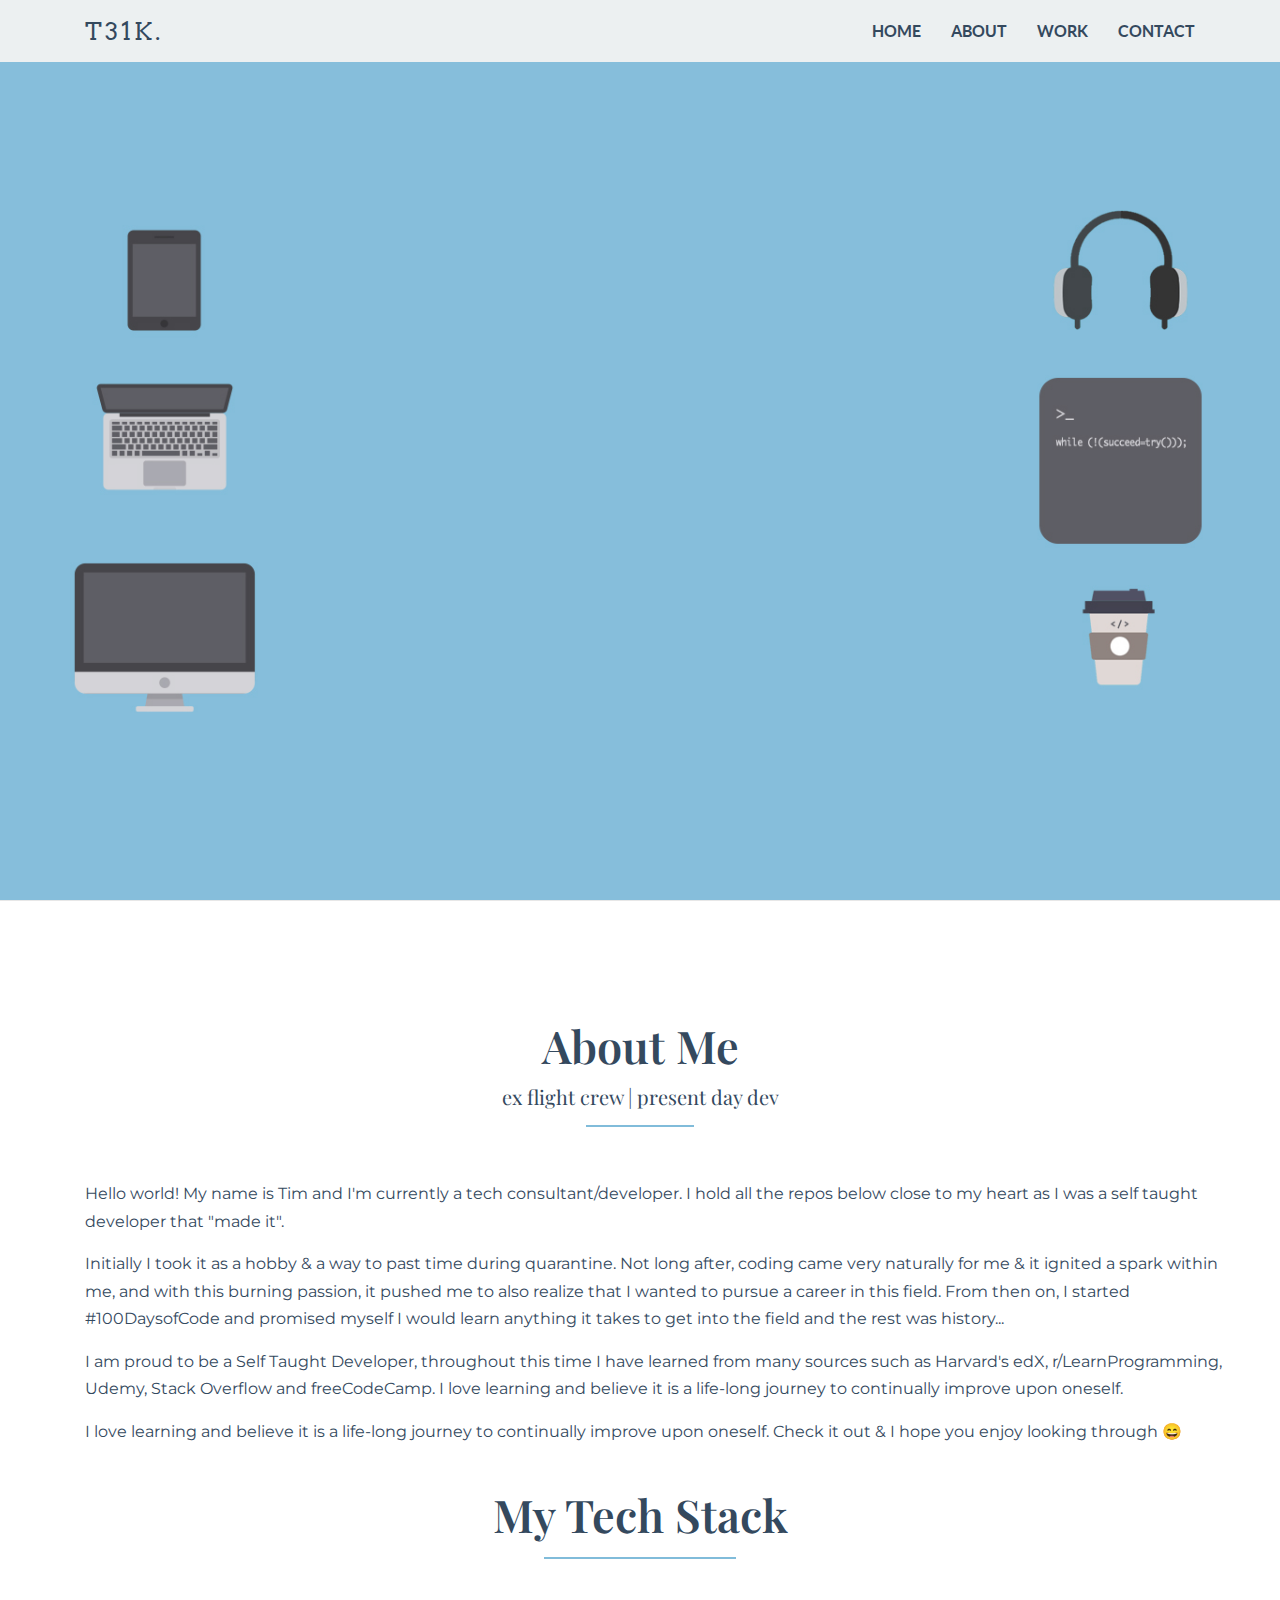
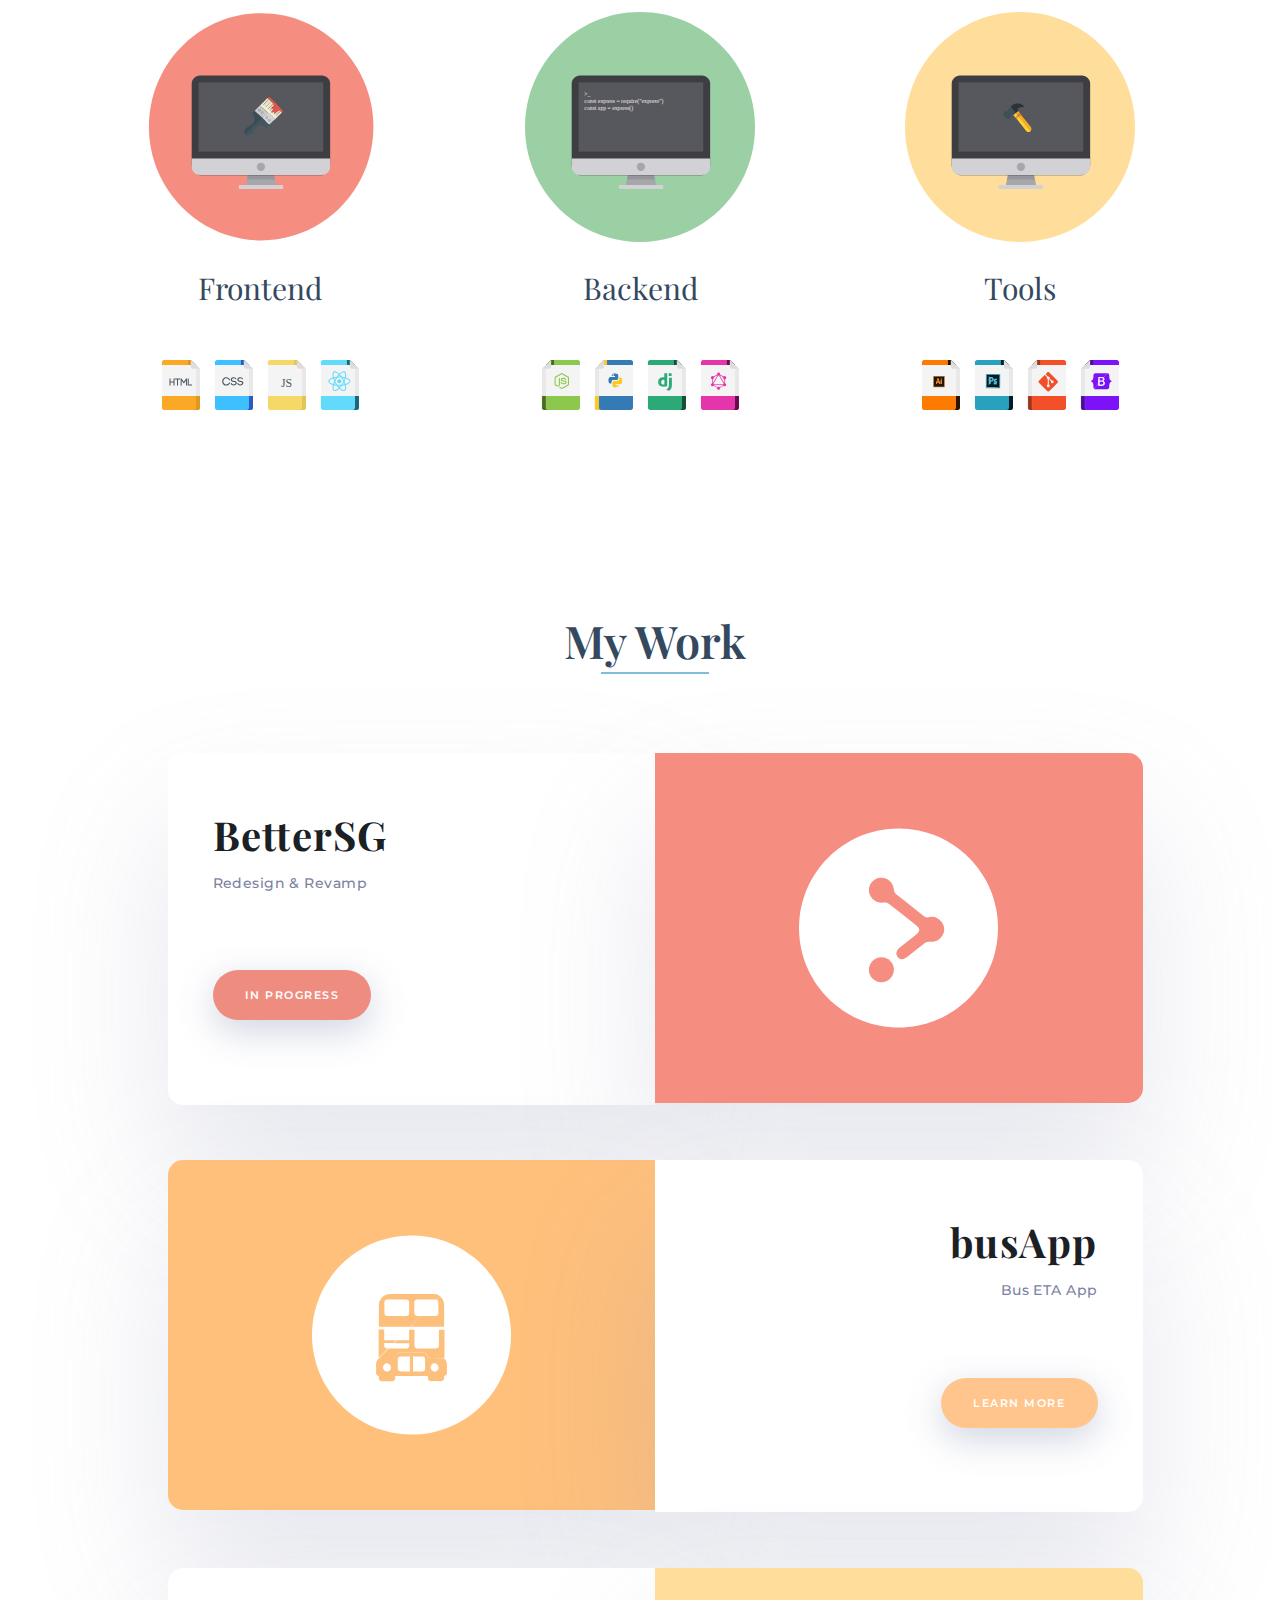
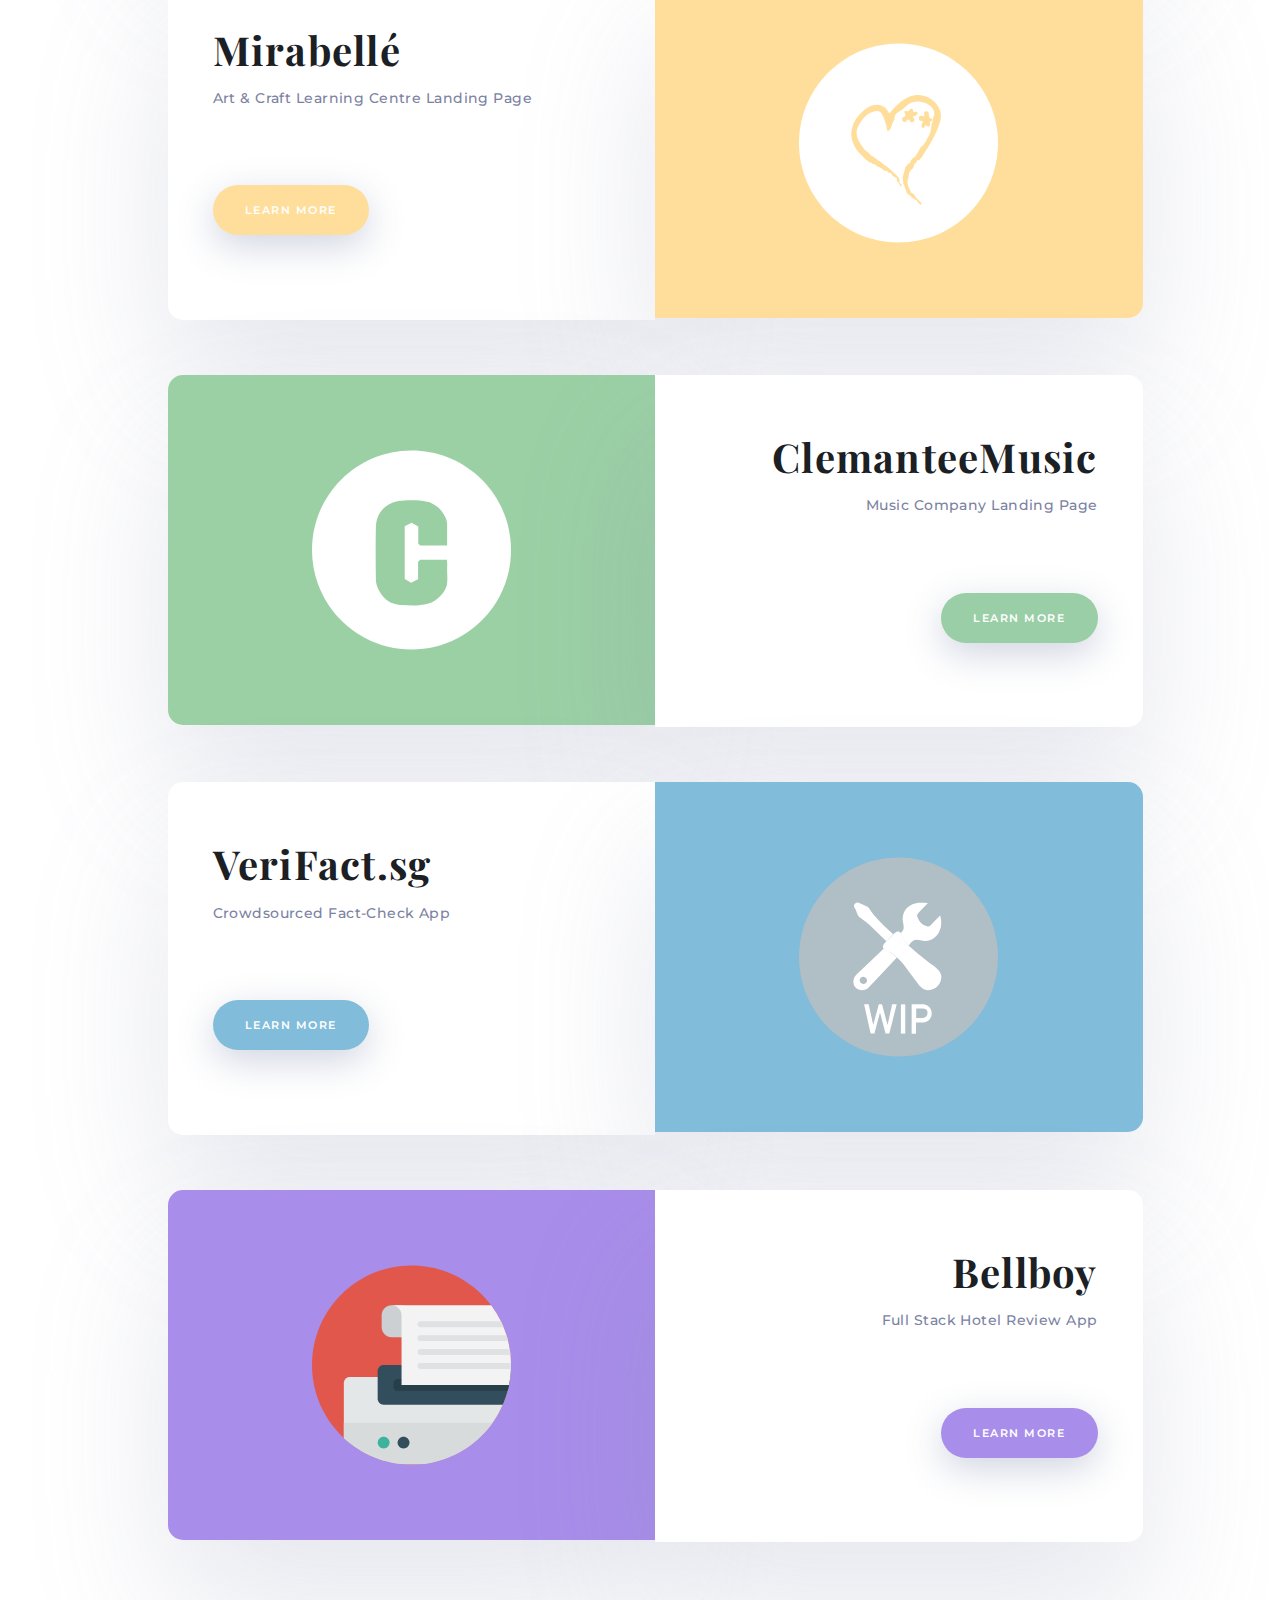
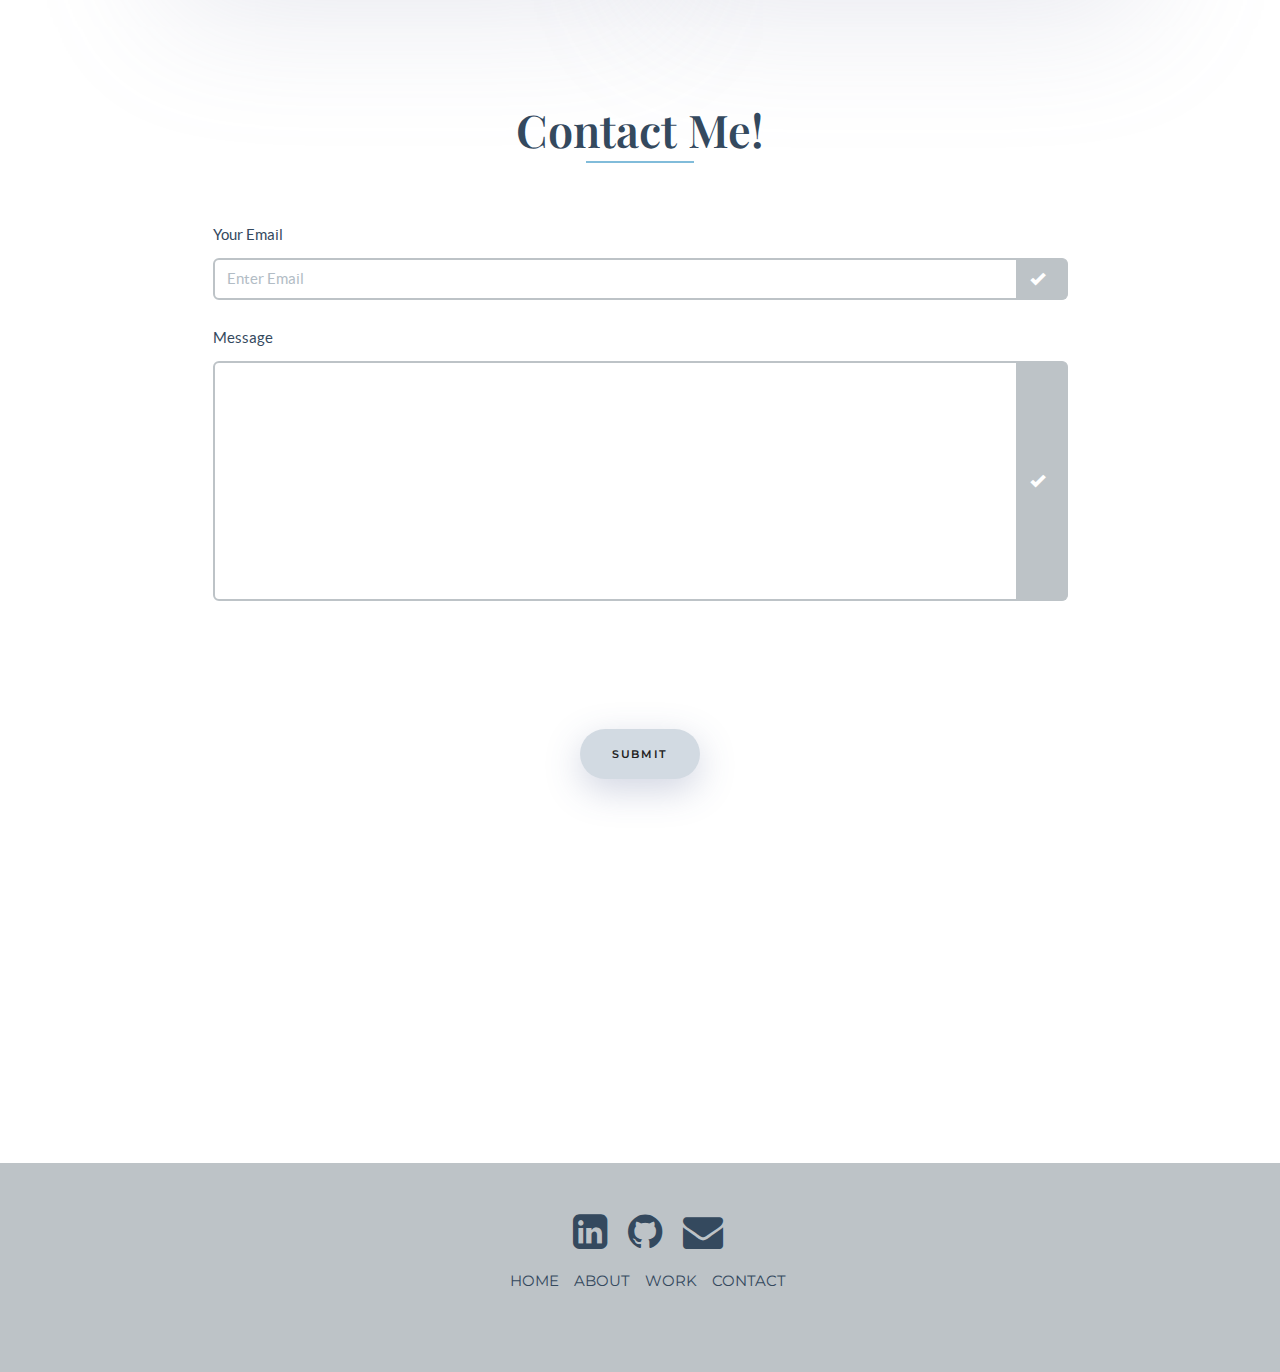
==== commit 8cfeb44b: "Update new icons + button styles" ====
--- a/index.html
+++ b/index.html
@@ -47,13 +47,7 @@
 	
 	<!-- FullScreen -->
     <div class="intro-header" id="hero">
-		<div class="col-xs-12 text-center abcen1">
-			<h1 class="custom-subtitle-font hideOnMobile wow fadeIn" data-wow-delay="0.4s">Tim Wong</h1>
-			<h3 class="custom_p_font hideOnMobile wow fadeIn" data-wow-delay="0.6s">Software Developer</h3>
-			
-		</div>    
-        <!-- /.container -->
-		<div class="col-xs-12 text-center abcen wow">
+		<div class="col-xs-12 text-center abcen wow hero-text">
 			<img src="img/intro/main-hero.svg" alt="" class="img-fluid" id="hero-icon">
 			<h3>Get to know me!</h3>
 			<h3><a href="/#about"><i class="fa fa-arrow-down fa-size"> </i></a></h3>
@@ -180,7 +174,7 @@
 						</div>
 						<div class="col-md-5 p-none">
 							<div class="work-wrapper-r bg-red">
-								<img class="work-img"  src="img/icon/bank.svg" alt="">
+								<img class="work-img"  src="img/icon/bsg.svg" alt="">
 							</div>
 						</div>
 						<div class="col-md-1"></div>
@@ -190,7 +184,7 @@
 						<div class="col-md-1"></div>
 						<div class="col-md-5 p-none">
 							<div class="work-wrapper-l-alt bg-orange">
-								<img class="work-img"  src="img/icon/busApp.svg" alt="">
+								<img class="work-img"  src="img/icon/ba.svg" alt="">
 								
 							</div>
 						</div>
@@ -210,14 +204,14 @@
 						<div class="col-md-1"></div>
 						<div class="col-md-5 p-none">
 							<div class="work-wrapper-l">
-									<h3 class="title">Mirabelle Decoupage</h3>
+									<h3 class="title">Mirabellé</h3>
 									<p class="work-wrap-text">Art & Craft Learning Centre Landing Page</p>
 									<a href="https://mirabelledecoupage.com" class="btn btn-red btn-yellow" target="_blank">Learn More</a>
 							</div>
 						</div>
 						<div class="col-md-5 p-none">
 							<div class="work-wrapper-r bg-pink">
-								<img class="work-img" src="img/icon/folder.svg" alt="">
+								<img class="work-img" src="img/icon/md.svg" alt="">
 							</div>
 						</div>
 						<div class="col-md-1"></div>
@@ -227,7 +221,7 @@
 						<div class="col-md-1"></div>
 						<div class="col-md-5 p-none">
 							<div class="work-wrapper-l-alt bg-green">
-								<img class="work-img"  src="img/icon/printer.svg" alt="">
+								<img class="work-img"  src="img/icon/cm.svg" alt="">
 								
 							</div>
 						</div>
@@ -254,7 +248,7 @@
 						</div>
 						<div class="col-md-5 p-none">
 							<div class="work-wrapper-r bg-blue">
-								<img class="work-img" src="img/icon/folder.svg" alt="">
+								<img class="work-img" src="img/icon/vf.svg" alt="">
 							</div>
 						</div>
 						<div class="col-md-1"></div>
@@ -309,7 +303,7 @@
 									<span class="input-group-addon"><i class="glyphicon glyphicon-ok form-control-feedback"></i></span>
 								</div>
 
-							<input type="submit" name="submit" id="submit" value="Submit" class="btn btn-work btn-red bg-purple mx-auto">
+							<input type="submit" name="submit" id="submit" value="Submit" class="btn btn-work btn-red bg-special mx-auto">
 
 						</div>
 						
--- a/css/general.css
+++ b/css/general.css
@@ -1047,14 +1047,22 @@
 -------------------------------------------------------------------------------*/
 
 /* 960 Screens */
-@media only screen and (min-width: 960px) and (max-width: 1250px) {
-	
-}
-@media only screen and (min-width: 768px) and (max-width: 820px) {
-	
+@media only screen and (min-width: 1000px) and (max-width: 1250px) {
+	img#hero-icon{
+		opacity: 1 !important;
+		margin-top: 15% !important;
+		width: 40% !important;
+	}
+}
+@media only screen and (min-width: 800px) and (max-width: 999px) {
+	img#hero-icon{
+		opacity: 1 !important;
+		width: 50% !important;
+		margin-top: 30% !important;
+	}
 }
 /* Tablet */
-@media only screen and (min-width: 768px) and (max-width: 959px) {
+@media only screen and (min-width: 375px) and (max-width: 799px) {
 	
 	h1, .h1 {
 		font-size: 50px;
@@ -1065,12 +1073,17 @@
 	}
 	img#hero-icon{
 		opacity: 1 !important;
-		margin-top: 20% !important;
+		width: 80% !important;
+		margin-top: 50% !important;
 	}
 	
 }
 
-
+@media only screen and (min-width: 1251px) and (max-width: 3000px){
+	div.hero-text{
+		display: none !important;
+	}
+}
 /* All Mobile Sizes (devices and browser) */
 	@media only screen and (max-width: 1200px) {
 		.intro-header {
@@ -1114,7 +1127,6 @@
 	}
 }
 
-img
 /* Mobile Portrait */
 @media only screen and (max-width: 639px) {
 	#techstack{
--- a/css/cards.css
+++ b/css/cards.css
@@ -342,6 +342,13 @@
     display: block;
 }
 
+.bg-special{
+    background: #d2dae2;
+    margin: 0 auto;
+    display: block;
+    color: #222 !important;
+}
+
 .bg-blue{
     background: #81BCDA;
 }
@@ -350,6 +357,7 @@
 footer{
     background: #BDC3C7;
     padding: 35px;
+    margin-top: 20%;
 }
 
 li.social a{
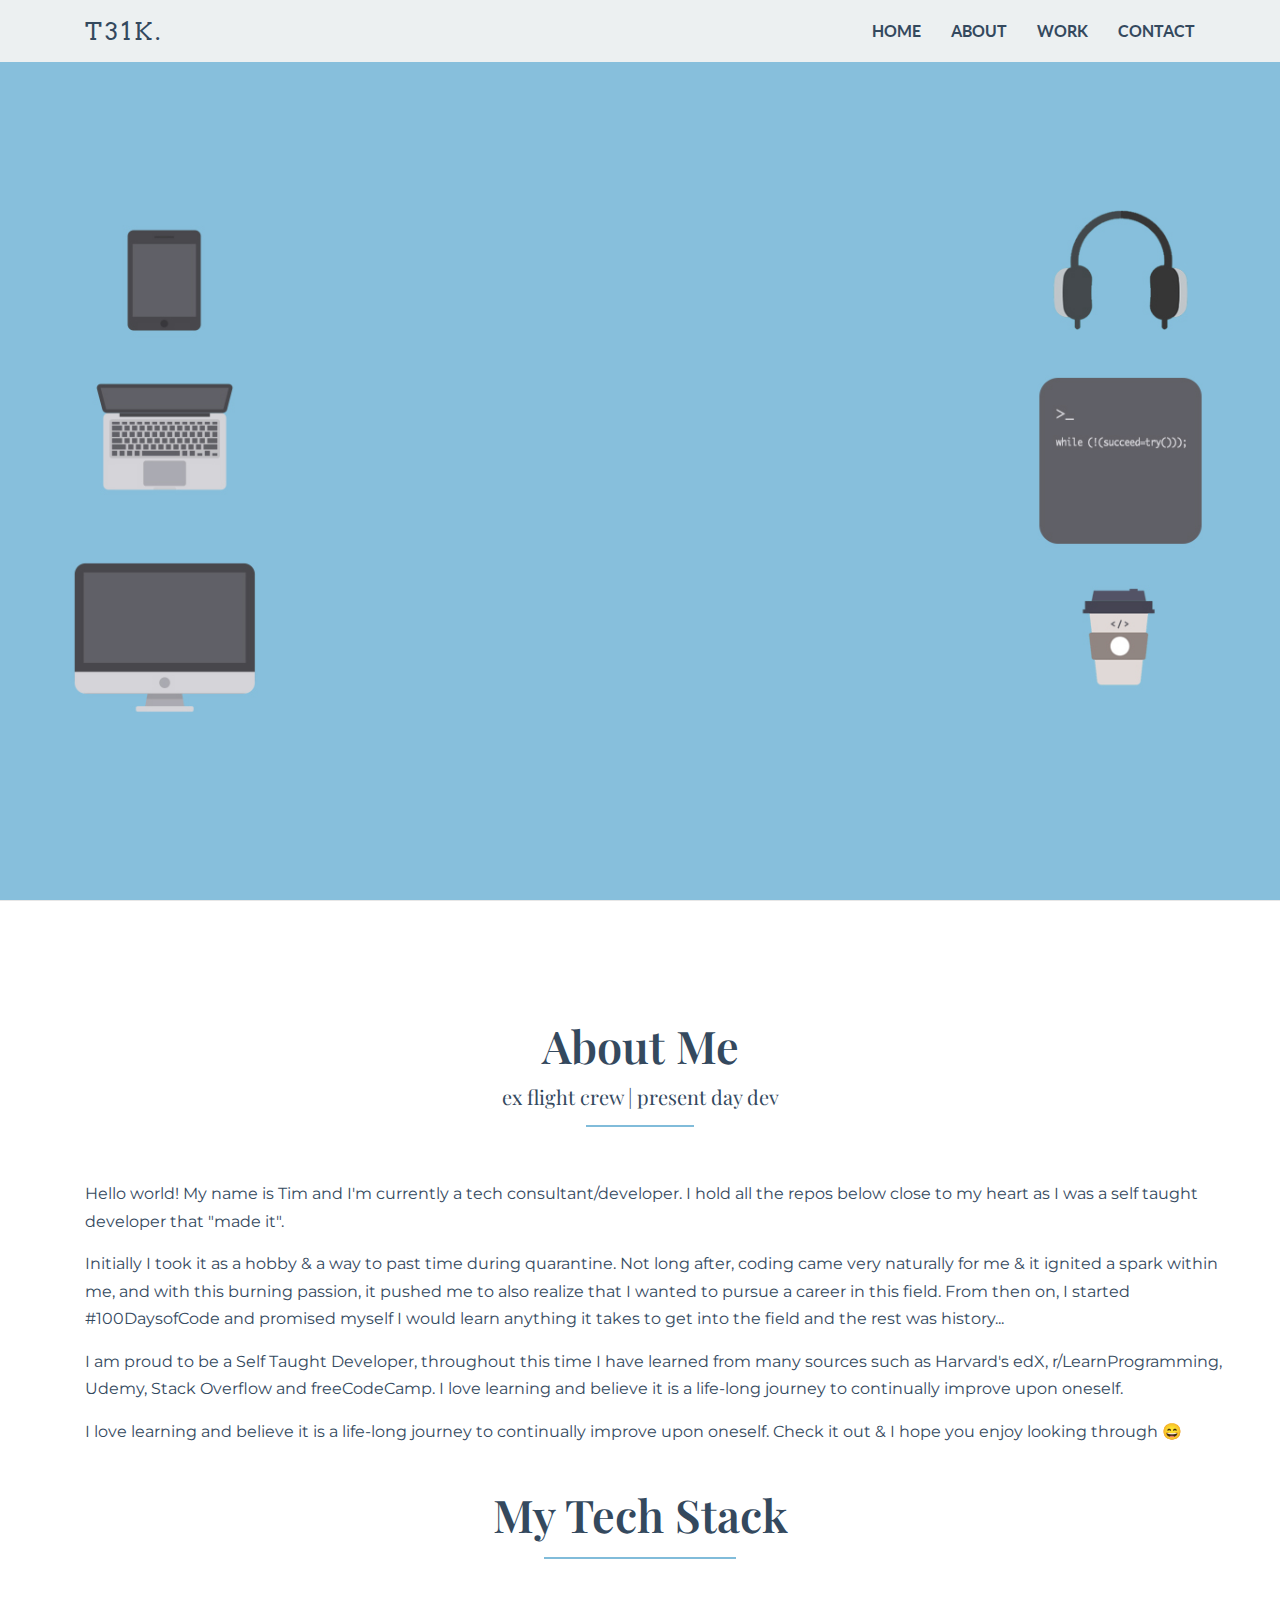
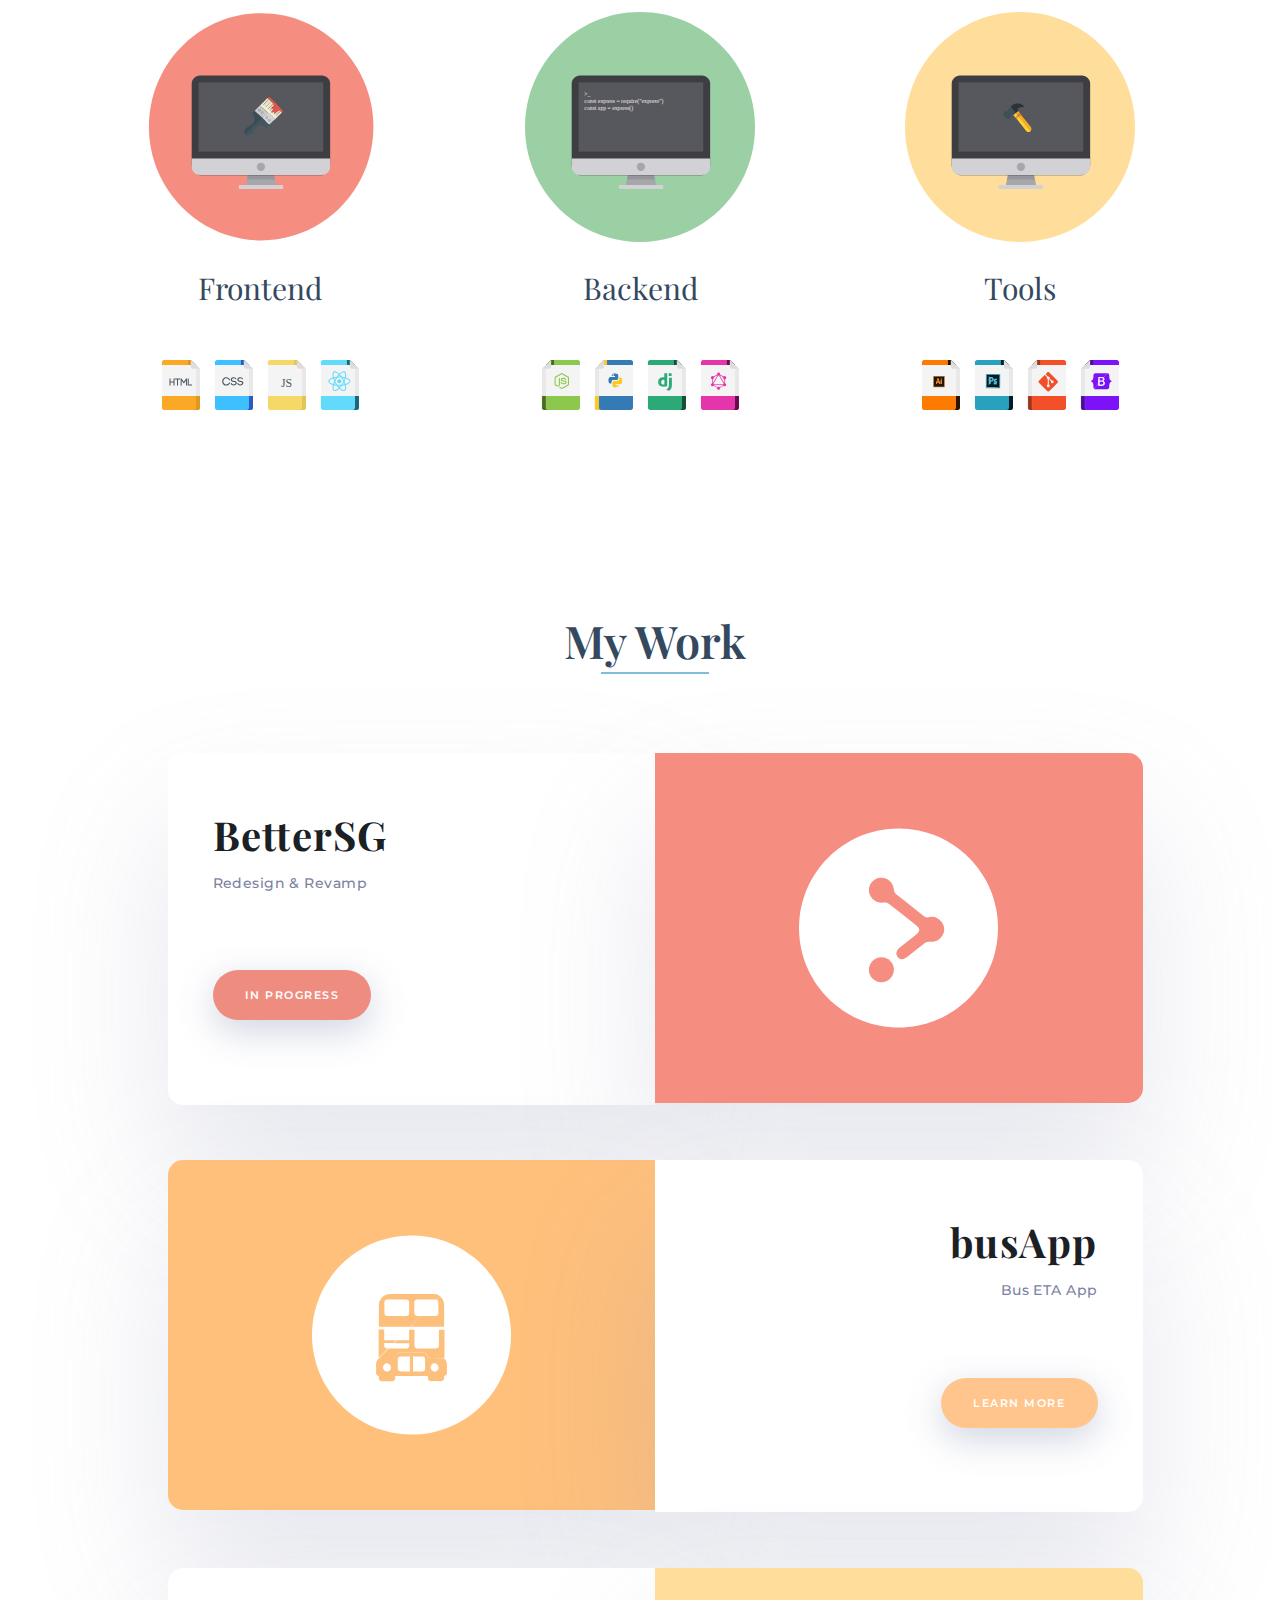
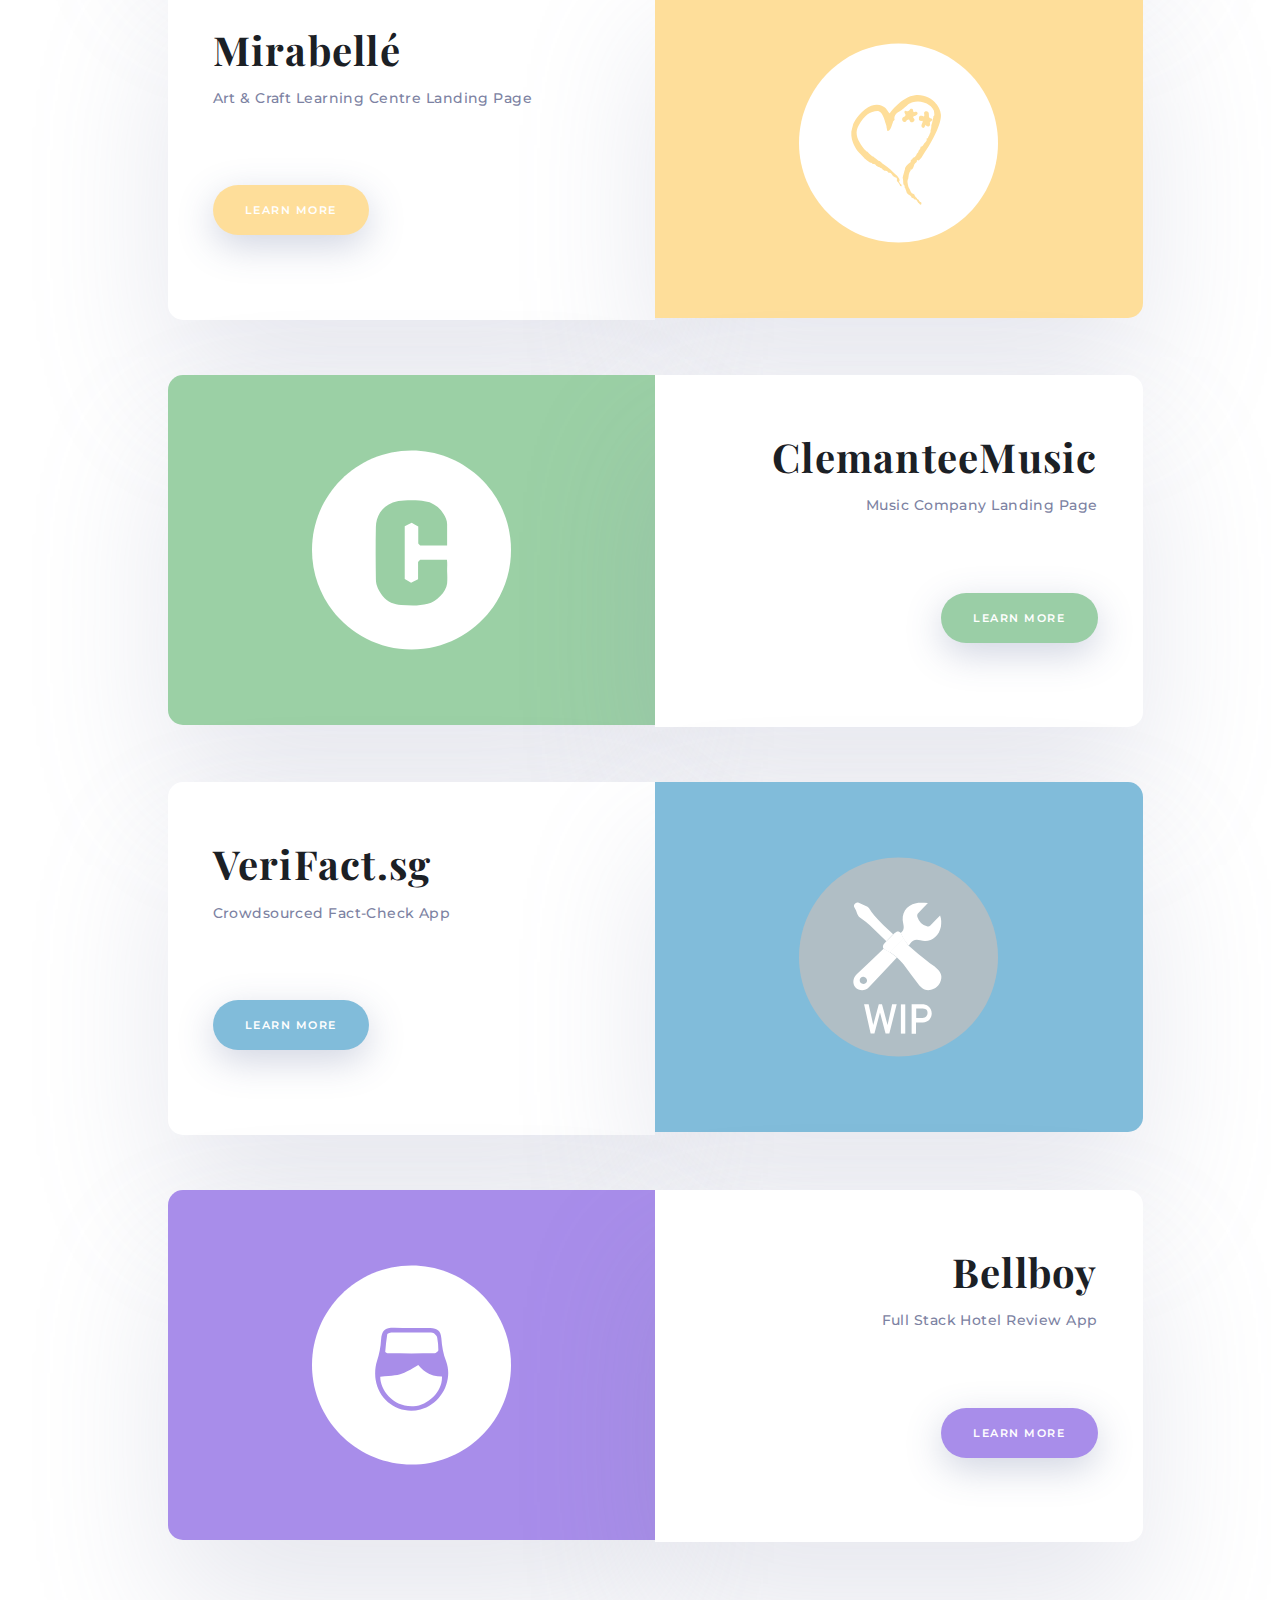
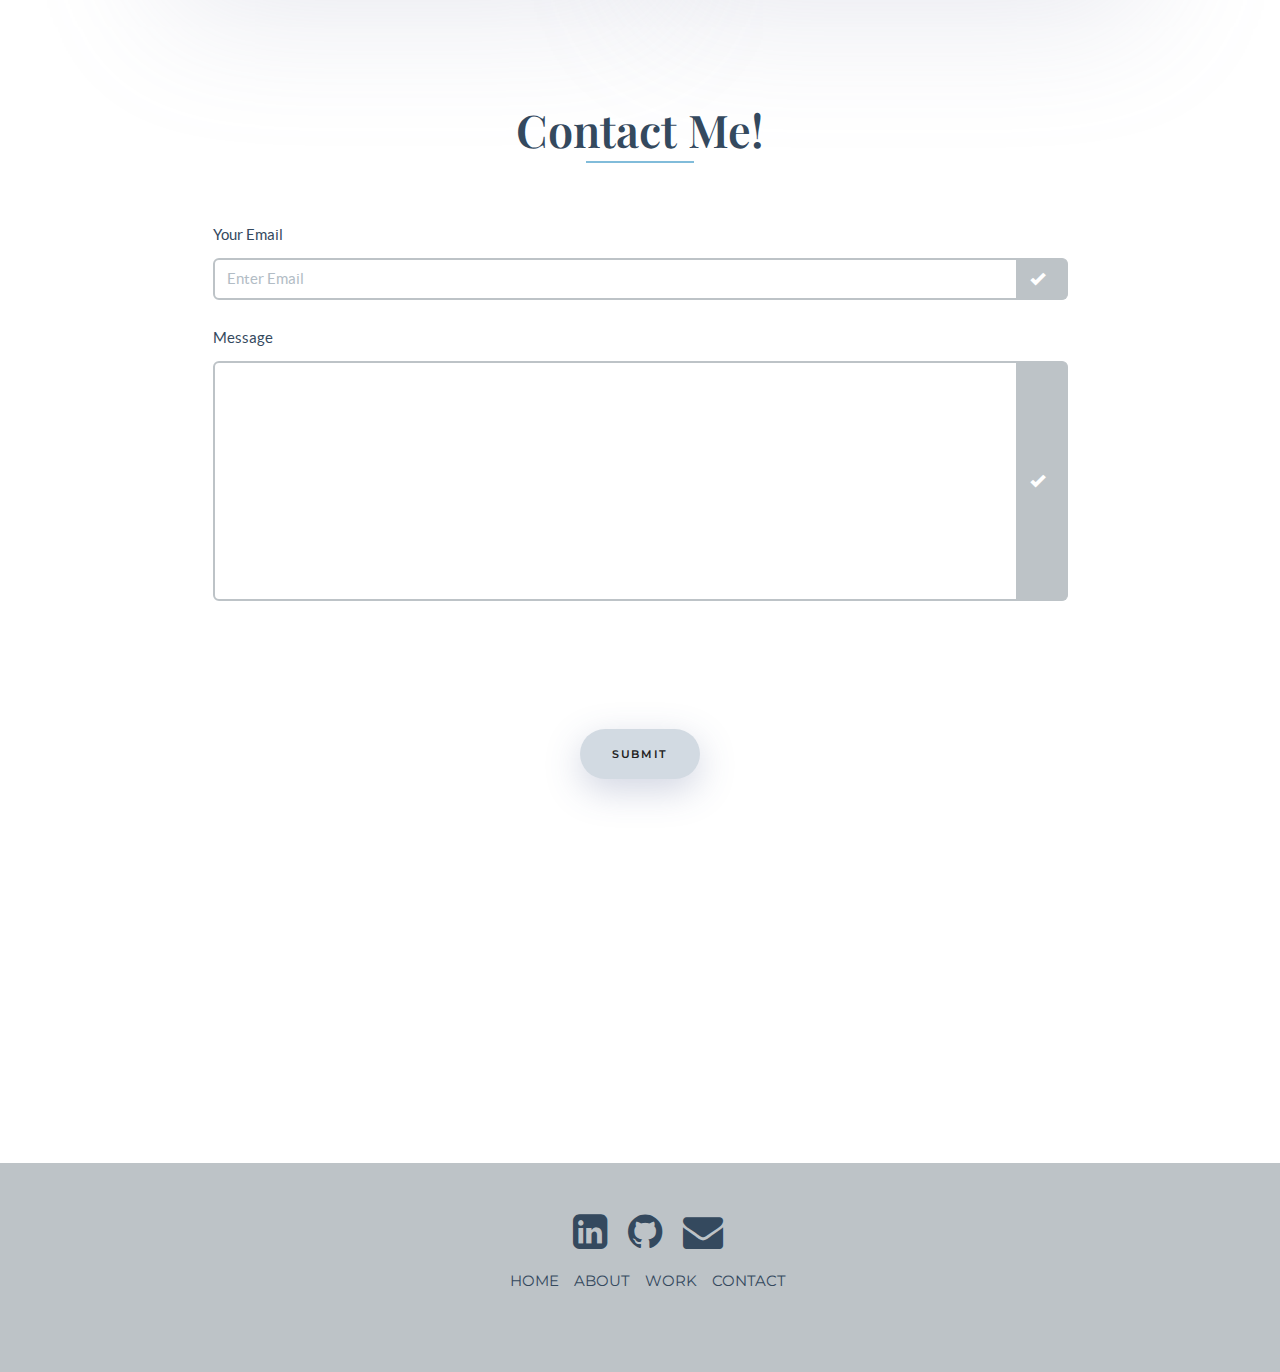
==== commit 45b75d48: "Added bellboy icon" ====
--- a/index.html
+++ b/index.html
@@ -258,7 +258,7 @@
 						<div class="col-md-1"></div>
 						<div class="col-md-5 p-none">
 							<div class="work-wrapper-l-alt bg-purple">
-								<img class="work-img"  src="img/icon/printer.svg" alt="">
+								<img class="work-img"  src="img/icon/bb.svg" alt="">
 								
 							</div>
 						</div>
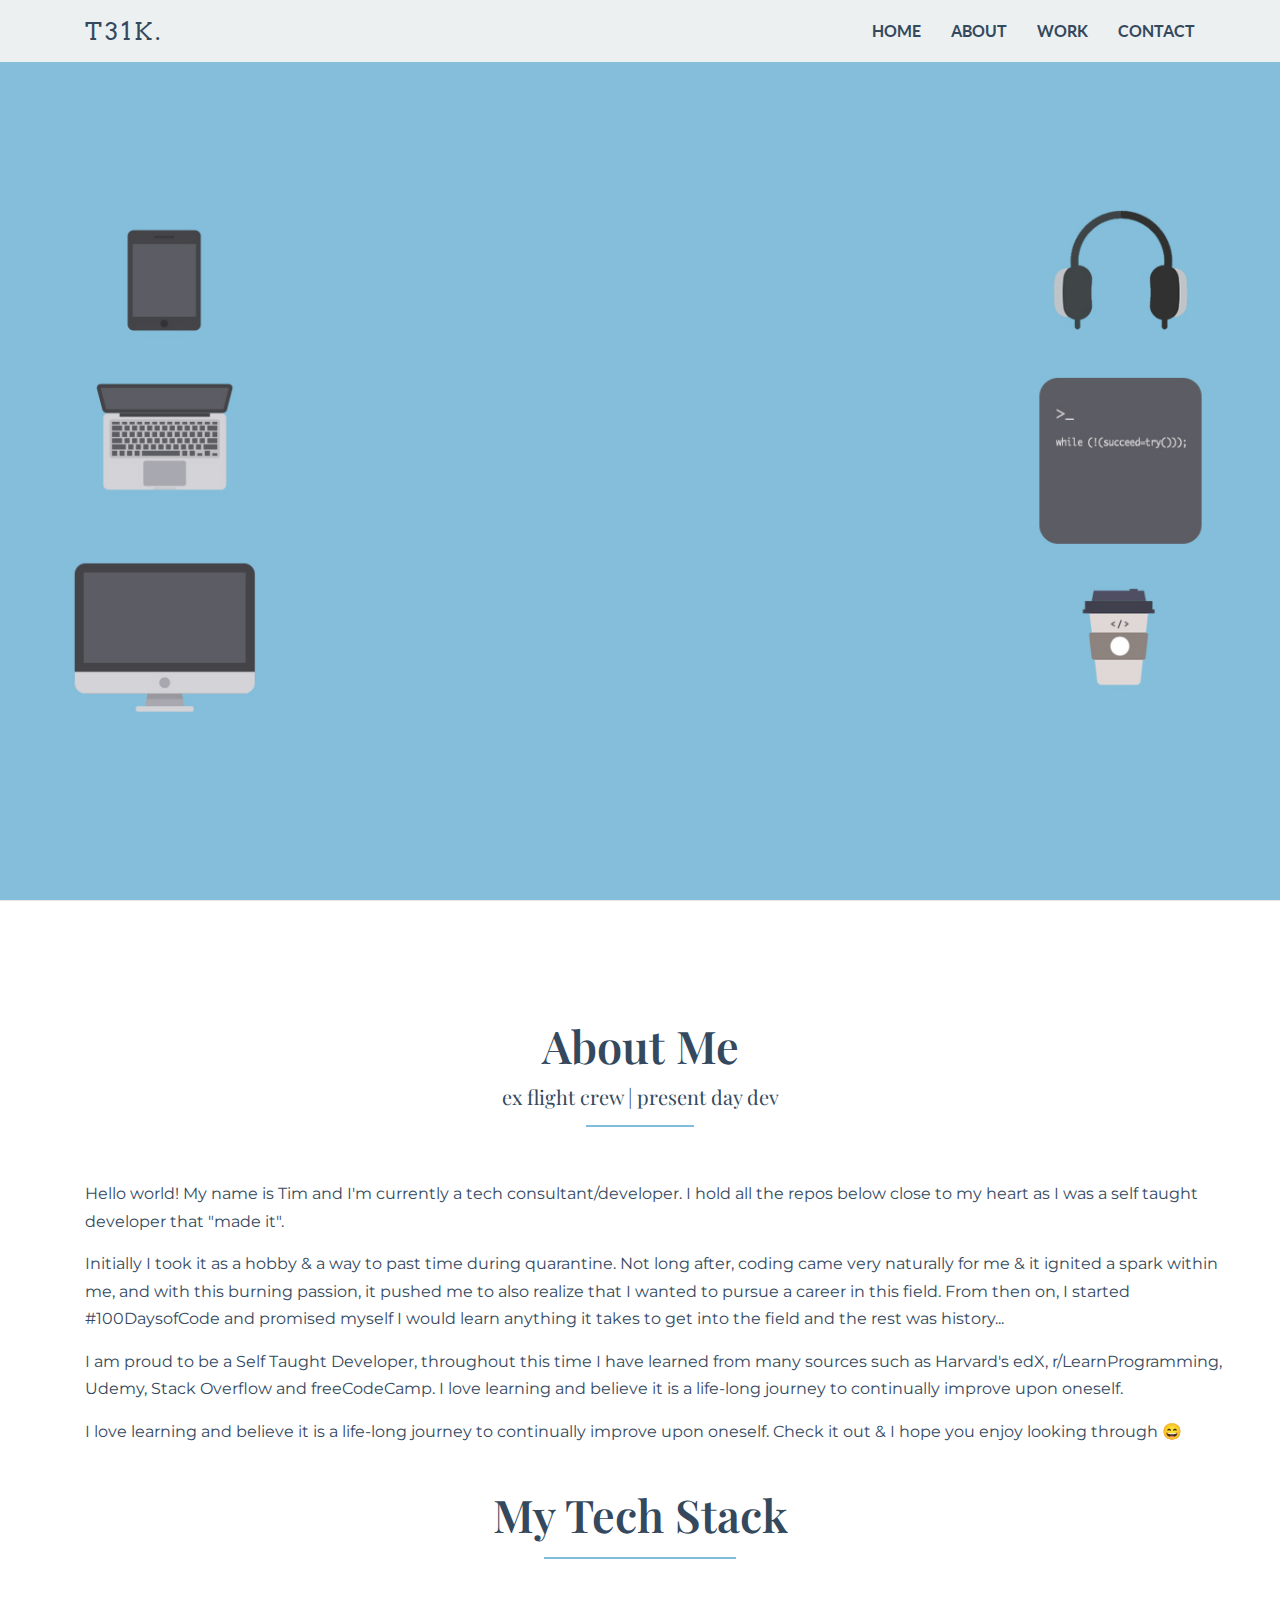
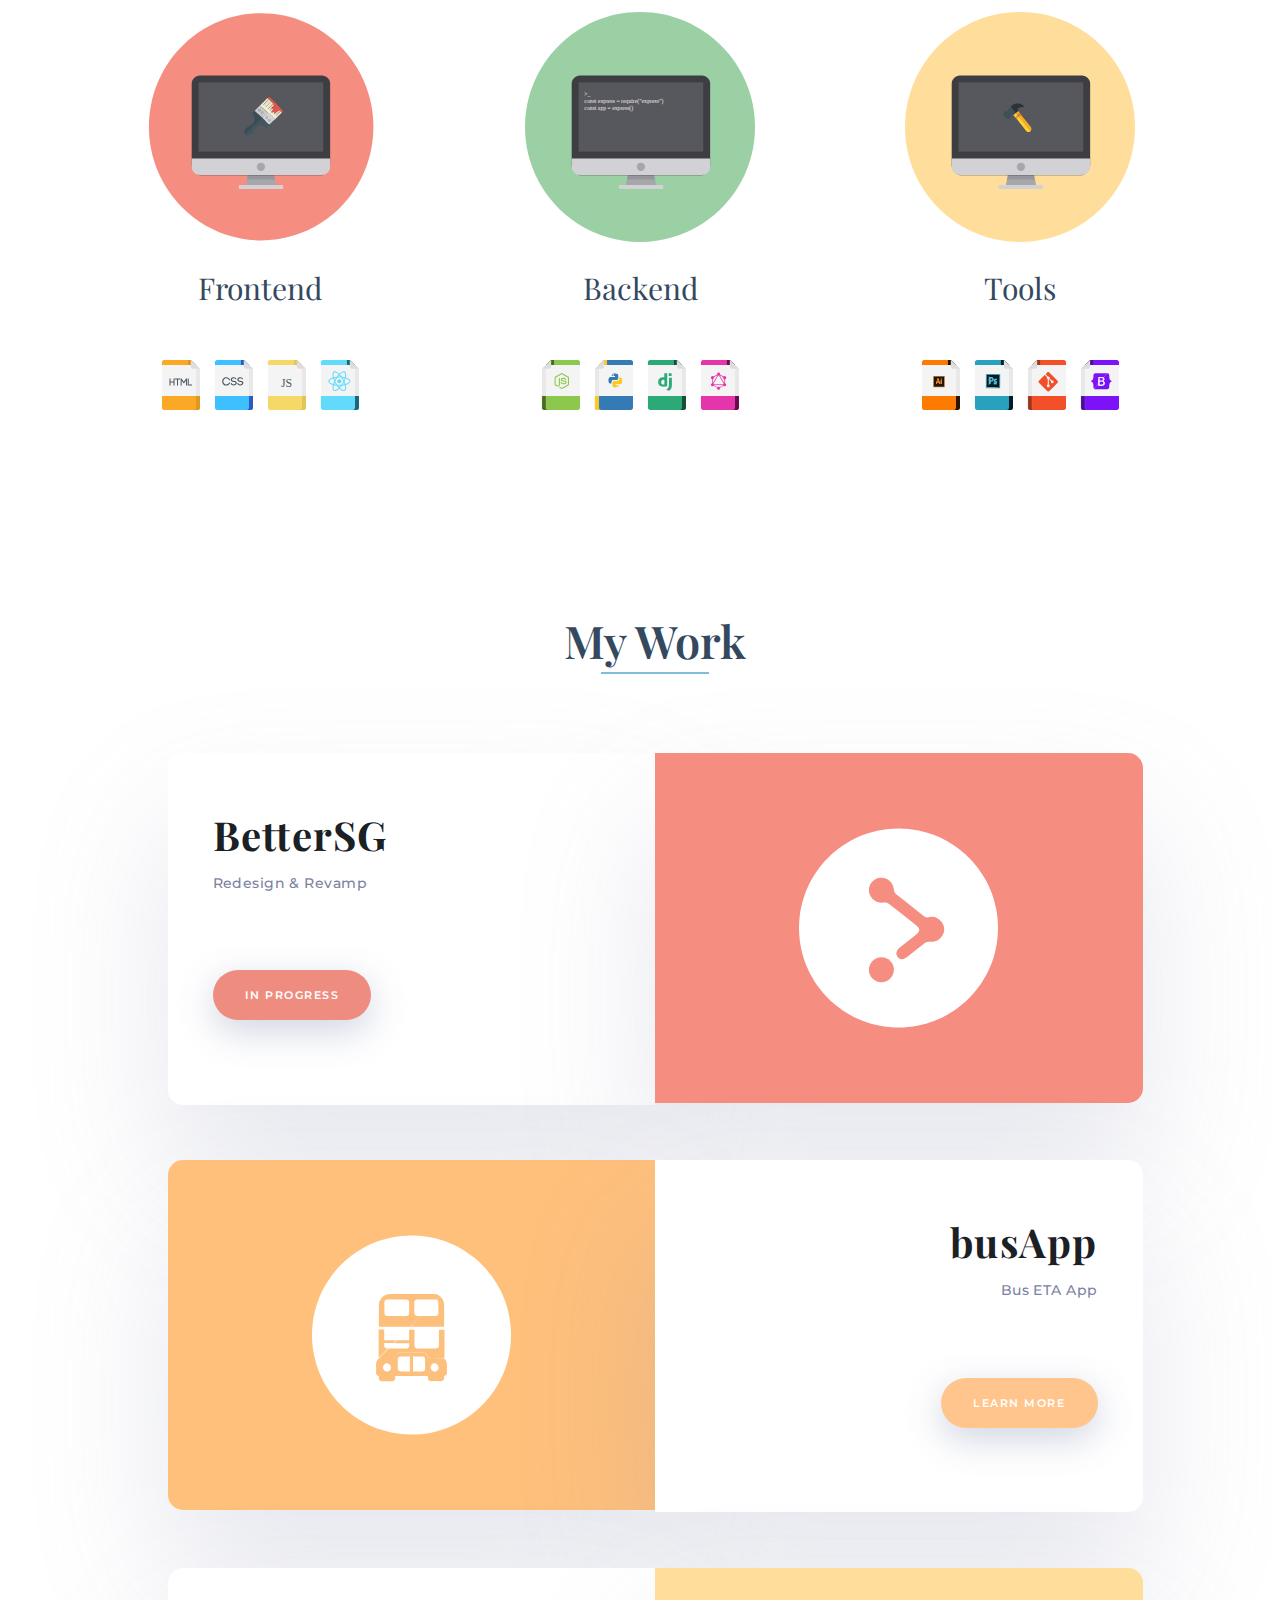
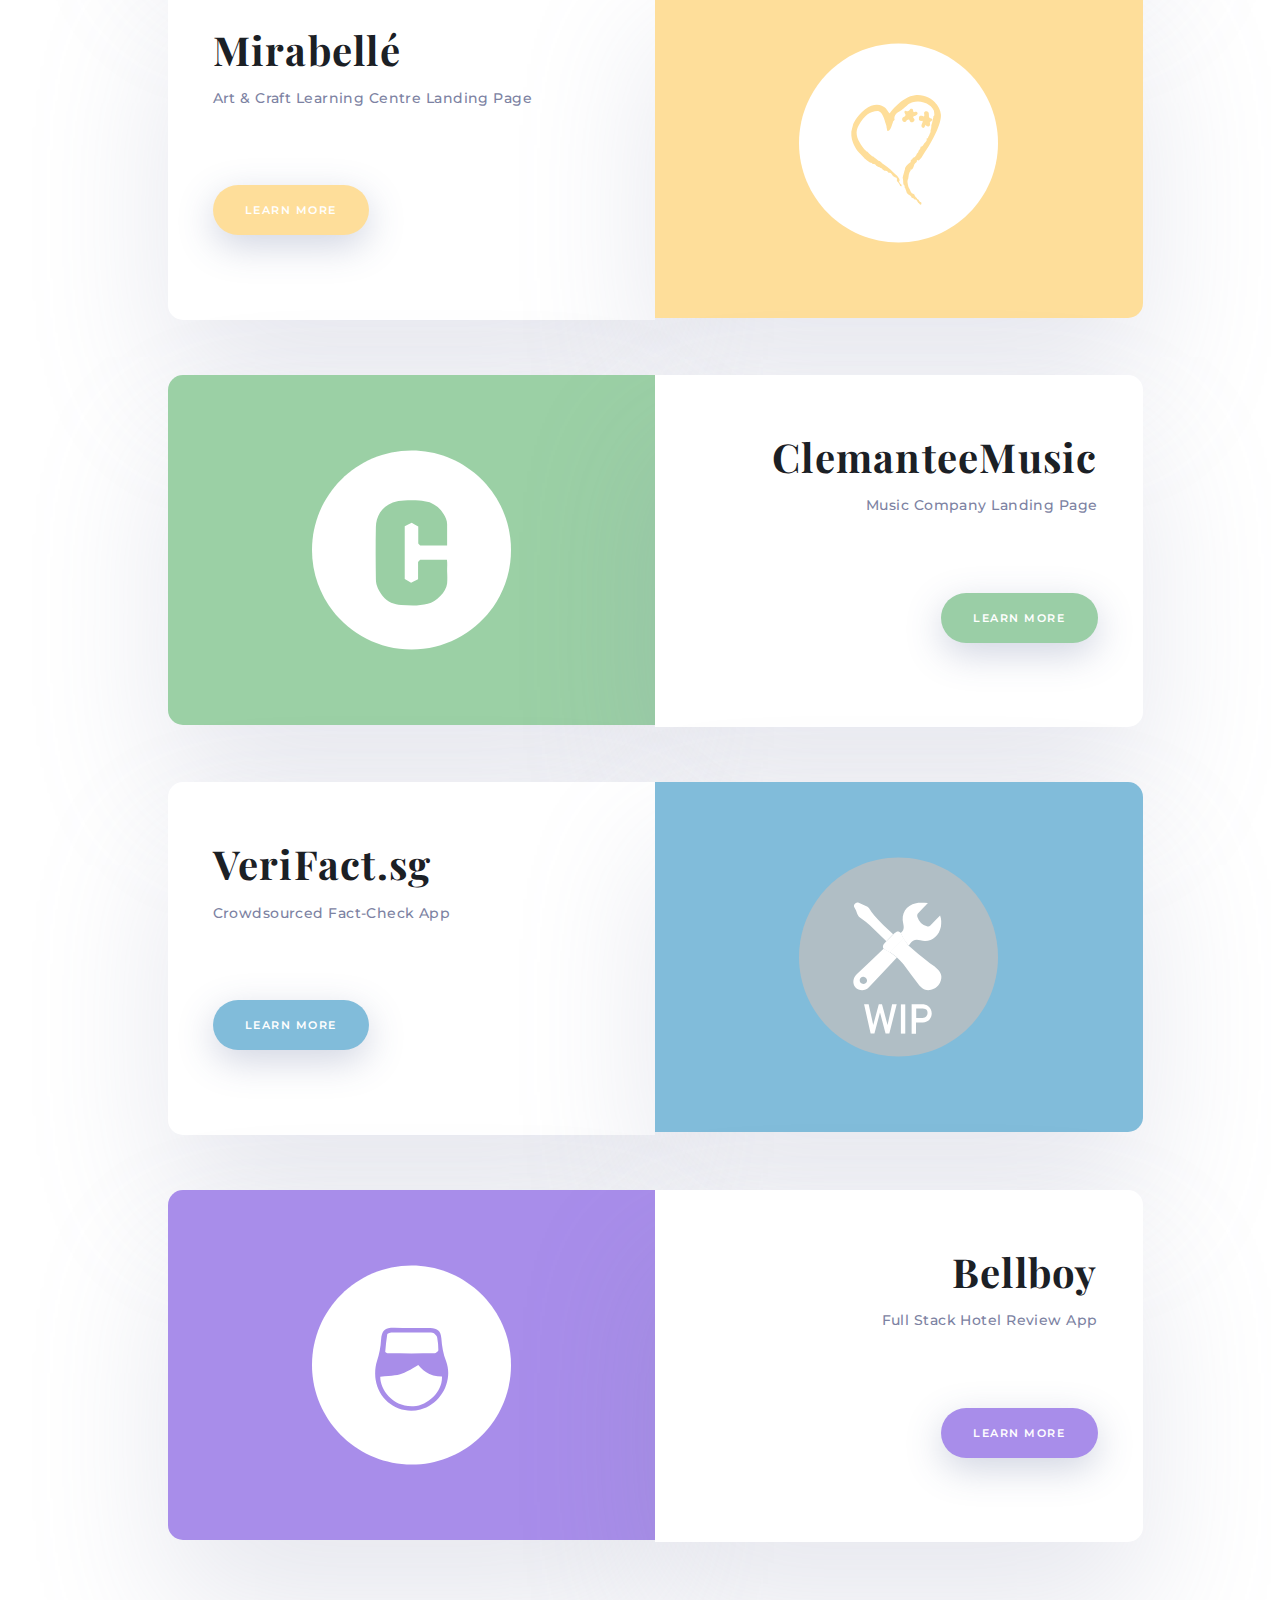
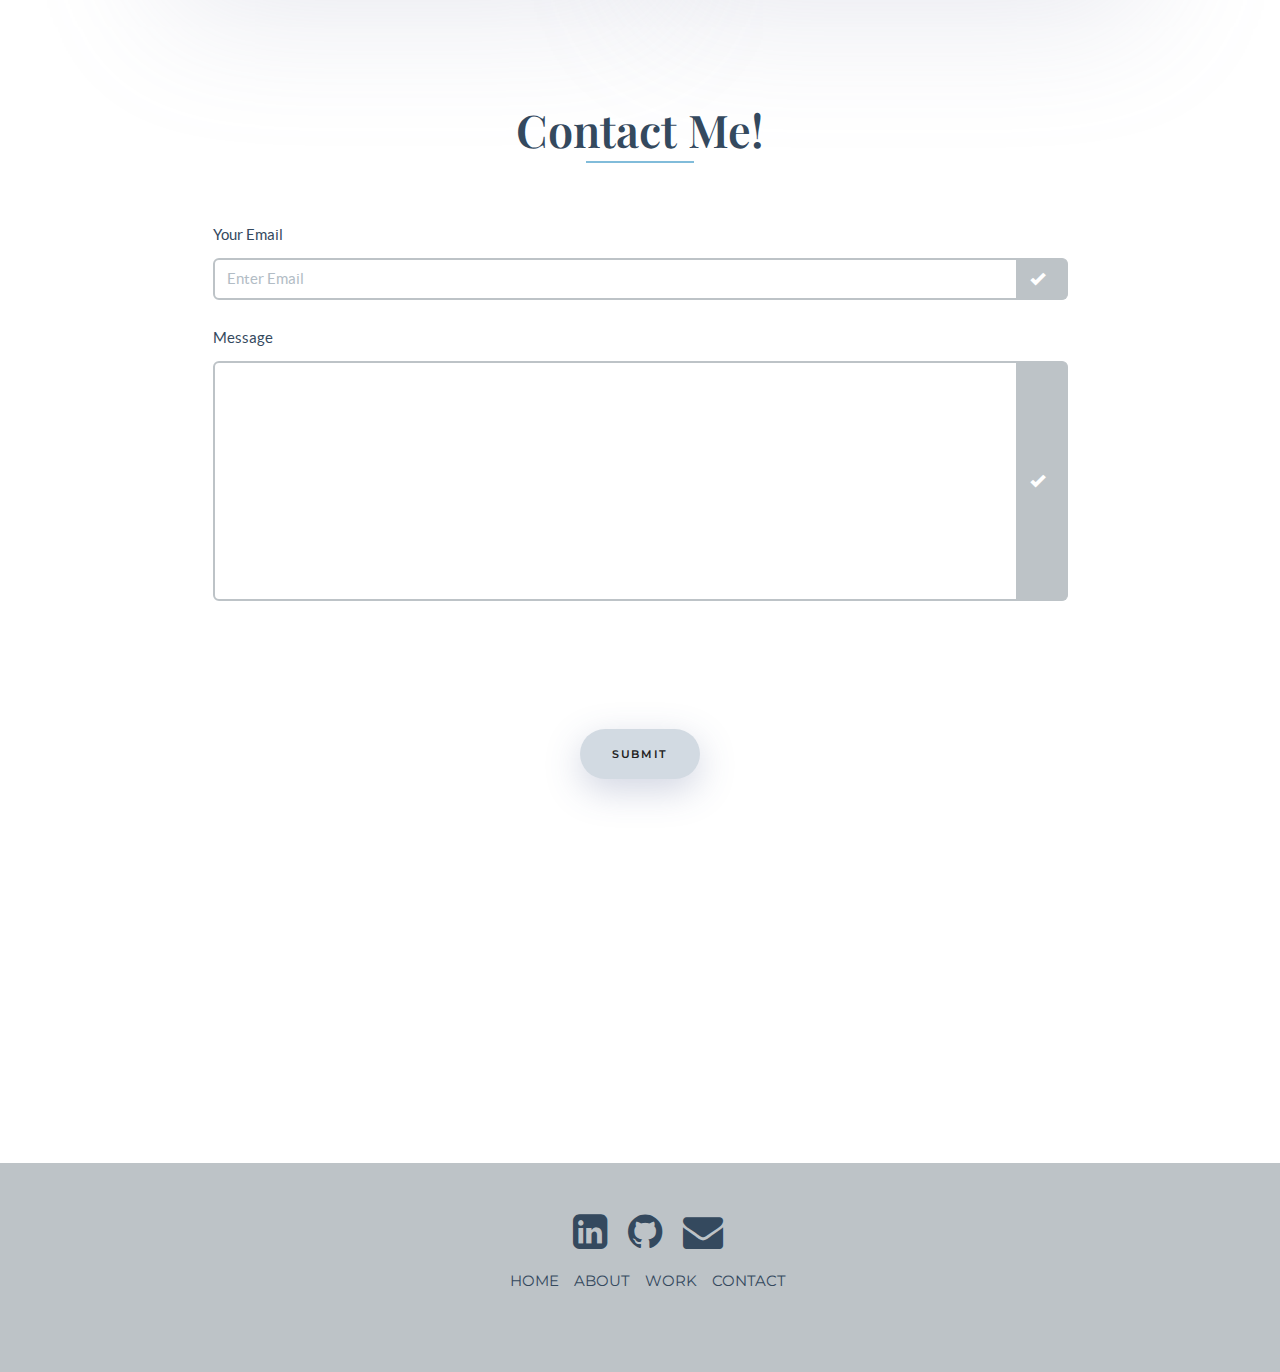
==== commit a15dcba7: "Update footer" ====
--- a/index.html
+++ b/index.html
@@ -52,10 +52,6 @@
 			<h3>Get to know me!</h3>
 			<h3><a href="/#about"><i class="fa fa-arrow-down fa-size"> </i></a></h3>
 		</div>
-		<!-- <div>
-			<img src="/img/1.svg" alt="">
-		</div>
-		 -->
     </div>
 	
 	<!-- NavBar-->
@@ -83,8 +79,6 @@
 		</div>
 	</nav> 
 
-	
-	<!-- What is -->
 	<section id="about">
 	<div class="content-section-b">
 		<div class="container">
@@ -120,7 +114,6 @@
 					<div class="row">
 						<div class="container">
 
-						<!-- <div class="col-lg-3"></div> -->
 						<div class="col-lg-4  ml-lg-3 text-center">
 							<img src="img/icon/frontend.svg" class="icon-custom" alt="">
 								<h3 class="custom-subtitle-font">Frontend</h3>
@@ -145,7 +138,6 @@
 								<img src="img/icon/git.svg" class="smaller-icon-custom">
 								<img src="img/icon/boostrap.svg" class="smaller-icon-custom">
 						</div>
-						<!-- <div class="col-lg-3"></div> -->
 
 					</div>
 
@@ -339,26 +331,21 @@
     <script src="js/bootstrap.js"></script>
 	<script src="js/owl.carousel.js"></script>
 	<script src="js/script.js"></script>
-	<!-- StikyMenu -->
 	<script src="js/stickUp.min.js"></script>
-	<script type="text/javascript">
-	  jQuery(function($) {
-		$(document).ready( function() {
-		  $('.navbar-default').stickUp();
-		  
-		});
-	  });
-	
-	</script>
-	<!-- Smoothscroll -->
 	<script type="text/javascript" src="js/jquery.corner.js"></script> 
+	<script src="js/uiMorphingButton_inflow.js"></script>
+	<script src="js/jquery.magnific-popup.js"></script> 
+	<script src="js/jquery-1.10.2.js"></script>
+    <script src="js/bootstrap.js"></script>
+	<script src="js/owl.carousel.js"></script>
+	<script src="js/script.js"></script>
+	<script src="js/stickUp.min.js"></script>
+	<script src="js/stickUpConfig.js"></script>
+	<script src="js/jquery.corner.js"></script> 
 	<script src="js/wow.min.js"></script>
-	<script>
-	 new WOW().init();
-	</script>
+	<script src="js/wowInit.js"></script>
 	<script src="js/classie.js"></script>
 	<script src="js/uiMorphingButton_inflow.js"></script>
-	<!-- Magnific Popup core JS file -->
 	<script src="js/jquery.magnific-popup.js"></script> 
 </body>
 
